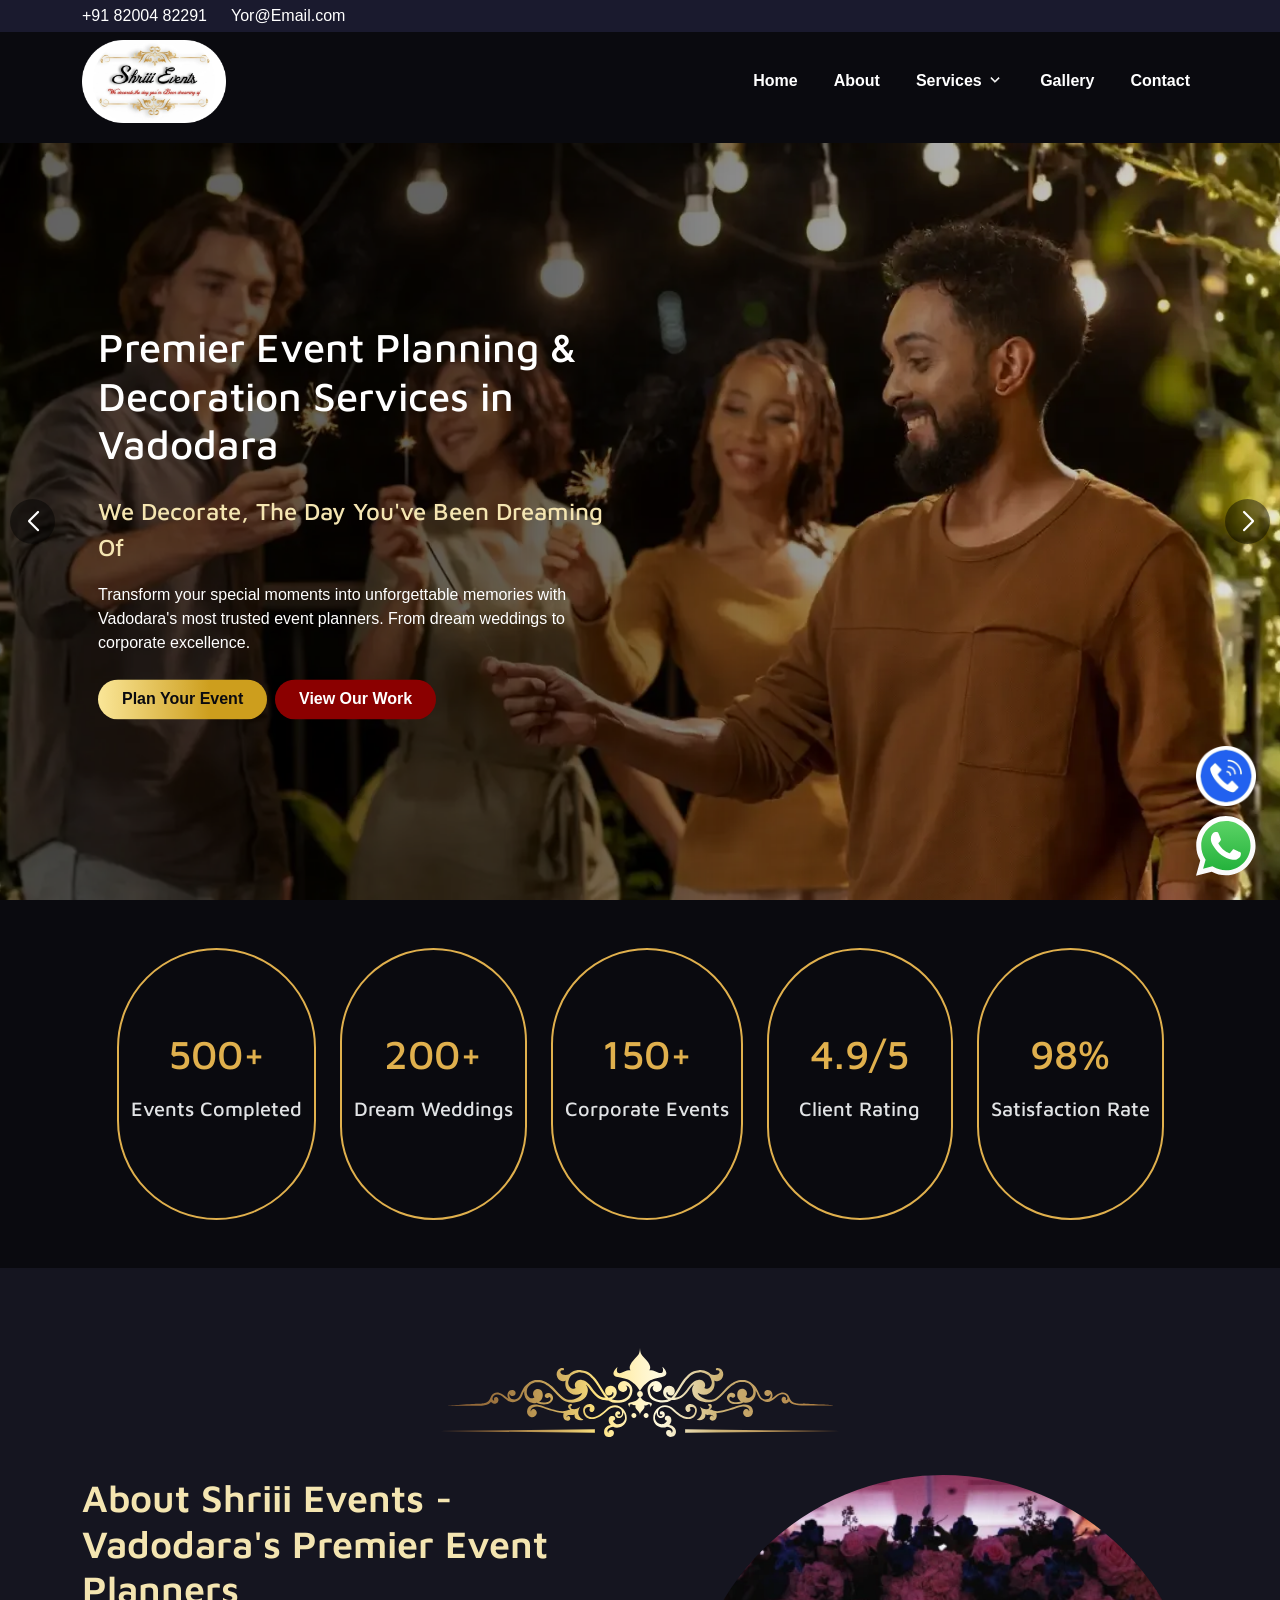
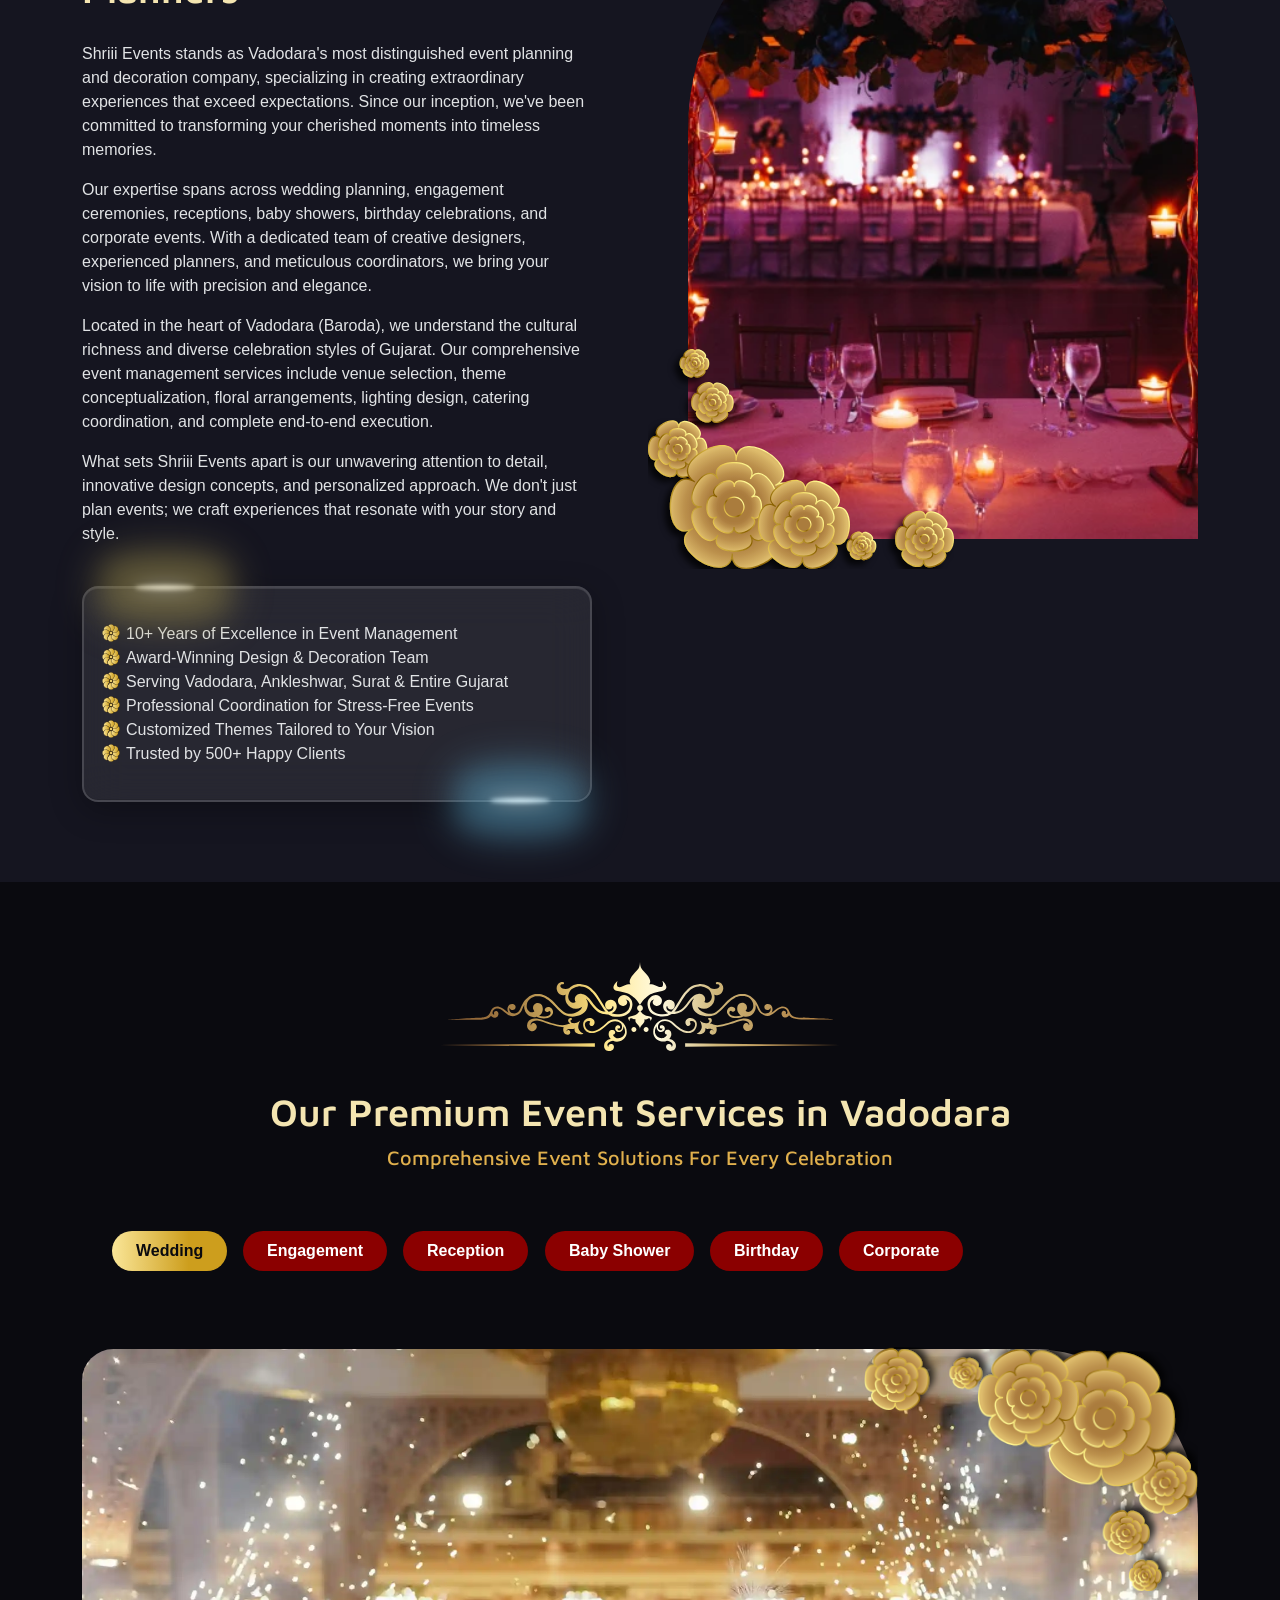
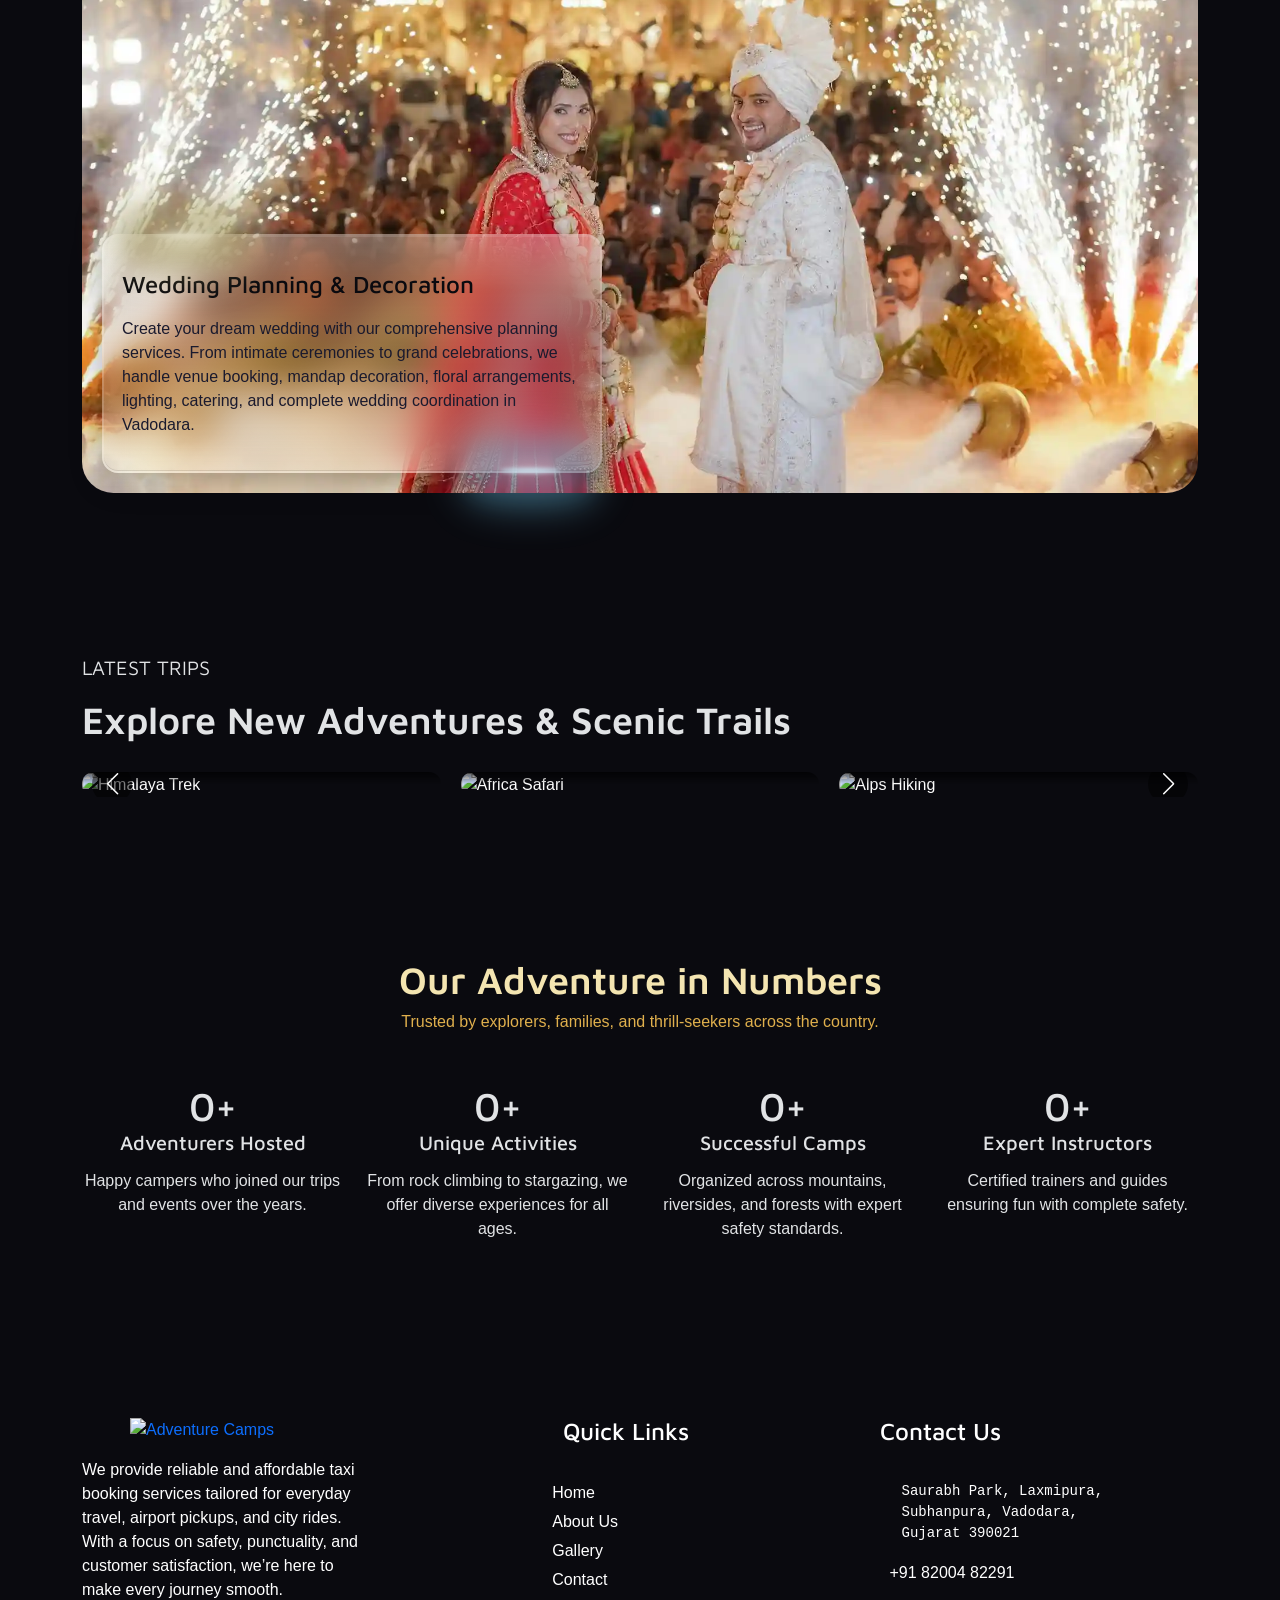
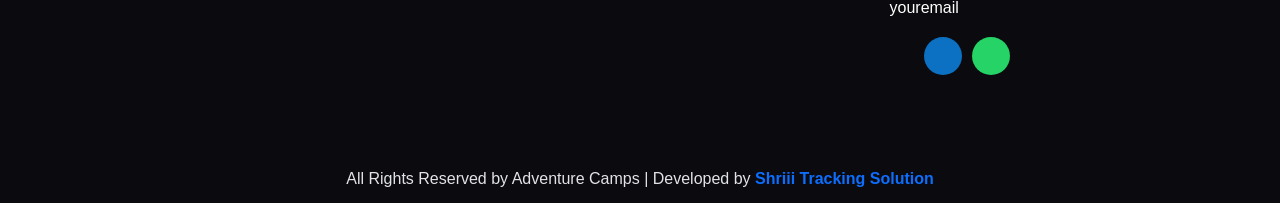
==== index.html @ 14795d29 "image uploaded" ====
<!DOCTYPE html>
<html lang="en">
  <head>
    <meta charset="UTF-8" />
    <meta name="viewport" content="width=device-width, initial-scale=1.0" />
    <title>Adventure Camps</title>
    <!-- Favicon -->
    <link rel="icon" type="image/x-icon" href="image/FeviconIcon.webp" />
    <!-- Meta Robots (SEO Indexing): -->
    <meta name="robots" content="index, follow">
    <meta name="description" content="Description">
    <meta name="keywords" content="Keywords">
    <meta name="author" content="Author Name">

    <!-- Open Graph (Social Media Sharing) -->
    <meta property="og:title" content="title">
    <meta property="og:description" content="Description">
    <meta property="og:image" content="With URL og-image-(1200 x 630 px).jpg">
    <meta property="og:image:width" content="1200" />
    <meta property="og:image:height" content="630" />
    <meta property="og:url" content="Website URL">
    <meta property="og:type" content="website">

    <link fetchpriority="high" rel="preload" href="image/BrandLogo.webp" as="image" type="image/webp" />

    <!-- Preload -->
    <link rel="preload" as="style" href="https://cdn.jsdelivr.net/npm/bootstrap@5.2.3/dist/css/bootstrap.min.css" />
    <link rel="stylesheet" href="https://cdn.jsdelivr.net/npm/bootstrap@5.2.3/dist/css/bootstrap.min.css" />
    <link rel="preload" as="style" href="css/style.css" />
    <link rel="preload" as="style" href="css/responsive.css" />
    <!-- Swiper CSS -->
    <link rel="stylesheet" href="https://cdn.jsdelivr.net/npm/swiper@11/swiper-bundle.min.css"/>

    <!-- Animate.css -->
    <!-- <link rel="stylesheet" href="https://cdnjs.cloudflare.com/ajax/libs/animate.css/4.1.1/animate.min.css"/> -->
    <link rel="stylesheet" href="css/style.css" />
    <link rel="stylesheet" href="css/responsive.css" />
    <script src="https://code.iconify.design/3/3.1.0/iconify.min.js"></script>
    <link rel="preconnect" href="https://kit.fontawesome.com" />
    <link rel="dns-prefetch" href="https://kit.fontawesome.com" />
    <script src="https://kit.fontawesome.com/52ca9e0df4.js" crossorigin="anonymous"></script>
  </head>

  <body>
    
    <!-- header start -->
    <header>
      <div class="wrapheder">
        <div id="header">
          <div class="miniHeader d-none d-sm-block">
            <div class="container">
              <div class="row">
                <div class="col-auto topheadLinks">
                  <a target="_blank" href="tel:+918200482291">
                    <span class="iconify" data-icon="solar:phone-bold" data-inline="false"></span>+91 82004 82291 </a>
                  <a target="_blank" href="mailto:Yor@Email.com">
                    <span class="iconify" data-icon="ic:baseline-email" data-inline="false"></span> Yor@Email.com </a>
                </div>
                <div class="col-auto topheadSocial">
                  <a target="_blank" href="https://www.facebook.com/">
                    <span class="iconify" data-icon="ic:round-facebook" data-inline="false"></span>
                  </a>
                  <a target="_blank" href="https://www.instagram.com/">
                    <span class="iconify" data-icon="mdi:instagram" data-inline="false"></span>
                  </a>
                  <a target="_blank" href="https://in.linkedin.com/">
                    <span class="iconify" data-icon="uil:linkedin" data-inline="false"></span>
                  </a>
                </div>
              </div>
            </div>
          </div>
          <div id="main-header">
            <nav class="mynavbar bg-light">
              <div class="container header">
                <a class="brandLogo" href="index.html">
                  <img src="image/ShriiiEventsLogo.webp" alt="Adventure Camps">
                </a>
                <button class="navToggle">
                  <i class="fa fa-bars" aria-hidden="true"></i>
                </button>
                <ul class="navMenu ms-auto mb-2 mb-lg-0">
                  <li class="nav-close">
                    <button class="btn-nav-close">
                      <span class="close-btn">+</span>
                    </button>
                  </li>
                  <li class="navLi">
                    <a class="navLink" href="index.html">Home</a>
                  </li>
                  <li class="navLi">
                    <a href="about.html" class="navLink">About</a>
                  </li>
                  <li class="navLi">
                    <a href="#" class="navLink">Services <span class="toggleSub">
                       <svg xmlns="http://www.w3.org/2000/svg" width="18" height="18" viewBox="0 0 16 16"><path fill="currentColor" fill-rule="evenodd" d="m8 10.207l3.854-3.853l-.707-.708L8 8.793L4.854 5.646l-.708.708z" clip-rule="evenodd" stroke-width="0.5" stroke="currentColor"></path></svg>
                      </span>
                    </a>
                    <ul class="dropdownList">
                      <li class="navLi">
                        <a href="#" class="navLink">Wedding &amp; Reception</a>
                      </li>
                      <li class="navLi">
                        <a href="#" class="navLink">Baby Shower</a>
                      </li>
                      <li class="navLi">
                        <a href="#" class="navLink">DJ &amp; Dance (Theme Party)</a>
                      </li>
                      <li class="navLi">
                        <a href="#" class="navLink">Corporate event</a>
                      </li>
                    </ul>
                  </li>
                  
                  <li class="navLi">
                    <a href="gallery.html" class="navLink">Gallery</a>
                  </li>
                  <li class="navLi">
                    <a href="contactUs.html" class="navLink">Contact</a>
                  </li>
                </ul>
              </div>
            </nav>
          </div>
        </div>
      </div>
    </header> 
    <!-- header start -->

  <!-- banner start -->
    <section class="swiper mySwiper"  id="headBelowContent">

          <div class="swiper-wrapper">
            <!-- Slide 1 -->
            <div class="swiper-slide slider1">
            <div class="container slide-content">
              <div class="row">
                <div class="col-xl-6 col-lg-7">
                <div class="banner2text px-3">
                  <h1 class="display-2">Premier Event Planning & Decoration Services in Vadodara</h1>
                  <p class="fourthH">We Decorate, the Day You've Been Dreaming Of</p>
                  <p>Transform your special moments into unforgettable memories with Vadodara's most trusted event planners. From dream weddings to corporate excellence.</p>
                  <div class="doubleBtnWrap">
                    <a class="btnGolden" href="#">Plan Your Event</a>
                    <a class="btnRed" href="#">View Our Work</a>
                  </div>
                </div>
                </div>
              </div>  
            </div>  
            </div>
            <!-- Slide 2 -->
            <div class="swiper-slide slider2">
            <div class="container slide-content">
              <div class="row">
                <div class="col-xl-6 col-lg-7">
                <div class="banner2text px-3">
                  <h2 class="display-2">Vadodara's Most Trusted Wedding Planner & Decorator</h2>
                  <p class="fourthH">Creating Magical Moments, One Celebration at a Time</p>
                  <p>From intimate ceremonies to grand celebrations, we bring your dream wedding to life with exquisite décor, seamless planning, and personalized service that exceeds expectations.</p>
                  <div class="doubleBtnWrap">
                    <a class="btnGolden" href="#">Book Wedding Consultation</a>
                    <a class="btnRed" href="#">Explore Wedding Packages</a>
                  </div>
                </div>
                </div>
              </div>  
            </div>  
            </div>
            <!-- Slide 3 -->
            <div class="swiper-slide slider3">
            <div class="container slide-content">
              <div class="row">
                <div class="col-xl-6 col-lg-7">
                <div class="banner2text px-3">
                  <h2 class="display-2">Complete Event Solutions for Every Celebration in Vadodara</h2>
                  <p class="fourthH">Weddings | Corporate Events | Birthdays | Baby Showers | Engagements</p>
                  <p>Experience flawless event management with 500+ successful celebrations. Our expert team delivers innovative designs, meticulous coordination, and memories that last forever.</p>
                  <div class="doubleBtnWrap">
                    <a class="btnGolden" href="#">Get Free Quote</a>
                    <a class="btnRed" href="#">Call: +91 82004 82291</a>
                  </div>
                </div>
                </div>
              </div>  
            </div>  
            </div>
          </div>
          <!-- Navigation buttons -->
          <div class="hero-button-next swiper-button-next"></div>
          <div class="hero-button-prev swiper-button-prev"></div>

    </section>
  <!-- banner start End-->

<section class="statistics py-5">
  <div class="container">
    <div class="row text-center">
      <div class="col-auto">
        <div class="statisticsCard card1">
          <h2 class="display-2 mb-3">500+</h2>
          <p class="fifthH">Events Completed</p>
        </div>
      </div>
      <div class="col-auto">
        <div class="statisticsCard">
          <h2 class="display-2 mb-3">200+</h2>
          <p class="fifthH">Dream Weddings</p>
        </div>
      </div>
      <div class="col-auto">
        <div class="statisticsCard">
          <h2 class="display-2 mb-3">150+</h2>
          <p class="fifthH">Corporate Events </p>
        </div>
      </div>
      <div class="col-auto">
        <div class="statisticsCard">
          <h2 class="display-2 mb-3">4.9/5</h2>
          <p class="fifthH">Client Rating</p>
        </div>
      </div>
      <div class="col-auto">
        <div class="statisticsCard">
          <h2 class="display-2 mb-3">98%</h2>
          <p class="fifthH">Satisfaction Rate</p>
        </div>
      </div>
    </div>
  </div>
</section>


<section class="aboutHome defaultPadding">
  <div class="container">
    <div class="sectionSeperator"><img src="image/sectionSeperator.svg" alt=""></div>

<div class="row">
  <div class="col-xl-6 col-lg-7 pe-lg-5">
   <h2 class="secH">About Shriii Events - Vadodara's Premier Event Planners</h2>
   <p>Shriii Events stands as Vadodara's most distinguished event planning and decoration company, specializing in creating extraordinary experiences that exceed expectations. Since our inception, we've been committed to transforming your cherished moments into timeless memories.</p>
   <p>Our expertise spans across wedding planning, engagement ceremonies, receptions, baby showers, birthday celebrations, and corporate events. With a dedicated team of creative designers, experienced planners, and meticulous coordinators, we bring your vision to life with precision and elegance.</p>
   <p>Located in the heart of Vadodara (Baroda), we understand the cultural richness and diverse celebration styles of Gujarat. Our comprehensive event management services include venue selection, theme conceptualization, floral arrangements, lighting design, catering coordination, and complete end-to-end execution.</p>
   <p>What sets Shriii Events apart is our unwavering attention to detail, innovative design concepts, and personalized approach. We don't just plan events; we craft experiences that resonate with your story and style.</p>


   <div class="glass-card">
         <ul class="ulStyle">
          <li>10+ Years of Excellence in Event Management</li>
          <li>Award-Winning Design & Decoration Team</li>
          <li>Serving Vadodara, Ankleshwar, Surat & Entire Gujarat</li>
          <li>Professional Coordination for Stress-Free Events</li>
          <li>Customized Themes Tailored to Your Vision</li>
          <li>Trusted by 500+ Happy Clients</li>
         </ul>
        <div class="light-effect"></div>
        <div class="Golden_light-effect"></div>
    </div>
  </div>
  <div class="col-xl-6 col-lg-5 ps-lg-5 ps-sm-4 ps-5 imgStyleWrap">
    <div class="imgStyle">
      <img class="mainImg" src="image/aboutHome.webp" alt="Vadodara's Premier Event Planners Decorations">
      <div class="cornerDecor"><img src="image/floralCorner.svg" alt="flower Decoration"></div>
    </div>
  </div>
</div>

  </div>
</section>

<!-- Categories Section start -->
<section class="categoriesSection defaultPadding">
  <div class="container">
    <div class="sectionSeperator"><img src="image/sectionSeperator.svg" alt=""></div>
    <h2 class="secH mb-2 text-center">Our Premium Event Services in Vadodara</h2>
    <p class="maxPara fifthH">Comprehensive Event Solutions for Every Celebration</p>

<div class="tabWraper">
<div class="tabBoxOverflow">
    <ul class="nav nav-pills mb-3" id="pills-tab" role="tablist">
      <li class="nav-item" role="presentation">
        <button class="nav-link btnRed active" id="pills-Wedding-tab" data-bs-toggle="pill" data-bs-target="#pills-Wedding" type="button" role="tab" aria-controls="pills-Wedding" aria-selected="true">Wedding </button>
      </li>
      <li class="nav-item" role="presentation">
        <button class="nav-link btnRed" id="pills-Engagement-tab" data-bs-toggle="pill" data-bs-target="#pills-Engagement" type="button" role="tab" aria-controls="pills-Engagement" aria-selected="false">Engagement </button>
      </li>
      <li class="nav-item" role="presentation">
        <button class="nav-link btnRed" id="pills-Engagement-tab" data-bs-toggle="pill" data-bs-target="#pills-Engagement" type="button" role="tab" aria-controls="pills-Engagement" aria-selected="false">Reception </button>
      </li>
      <li class="nav-item" role="presentation">
        <button class="nav-link btnRed" id="pills-Engagement-tab" data-bs-toggle="pill" data-bs-target="#pills-Engagement" type="button" role="tab" aria-controls="pills-Engagement" aria-selected="false">Baby Shower </button>
      </li>
      <li class="nav-item" role="presentation">
        <button class="nav-link btnRed" id="pills-Engagement-tab" data-bs-toggle="pill" data-bs-target="#pills-Engagement" type="button" role="tab" aria-controls="pills-Engagement" aria-selected="false">Birthday</button>
      </li>
      <li class="nav-item" role="presentation">
        <button class="nav-link btnRed" id="pills-Engagement-tab" data-bs-toggle="pill" data-bs-target="#pills-Engagement" type="button" role="tab" aria-controls="pills-Engagement" aria-selected="false">Corporate</button>
      </li>
    
   </ul>
   </div>
   </div>

    
      <div class="tab-content mt-5" id="pills-tabContent">
        <div class="tab-pane fade show active" id="pills-Wedding" role="tabpanel" aria-labelledby="pills-Wedding-tab" tabindex="0">
          <div class="imgWrapServices">
            <img loading="lazy" src="image/weddingHomeCat.webp" alt="Wedding And Love Celebrations">
            <div class="cornerDecor"><img src="image/floralCorner.svg" alt="flower Decoration"></div>
          </div>
          <div class="glass-card">
            <h3 class="fourthH">Wedding Planning & Decoration</h3>
          <p class="mb-0">Create your dream wedding with our comprehensive planning services. From intimate ceremonies to grand celebrations, we handle venue booking, mandap decoration, floral arrangements, lighting, catering, and complete wedding coordination in Vadodara.</p>
        <div class="light-effect"></div>
        <div class="Golden_light-effect"></div>
    </div>
        </div>
        <div class="tab-pane fade" id="pills-Engagement" role="tabpanel" aria-labelledby="pills-Engagement-tab" tabindex="0">
          <img loading="lazy" src="image/SocialEventsTabPan.webp" alt="Social And Festivities">
          <div class="tabPanWrapper">
          <h3 class="fourthH">Social & Festivities</h3>
          <p>Bring people together with joy-filled events. From colorful festival gatherings to themed social nights, we create vibrant celebrations that capture culture, tradition, and fun.</p>
          <ul class="UlStyle">
            <li> Festival Celebrations</li>
            <li> Community Gatherings</li>
            <li> Themed Social Nights</li>
          </ul>
          </div>
        </div>

      </div>
  </div>
</section>
<!-- Categories Section end -->



<!-- Trips Section -->
<section class="adventure-trips defaultPadding">
  <div class="container">
    <span class="subHeading fifthH">Latest Trips</span>
    <h2 class="secH">Explore New Adventures & Scenic Trails</h2>

    <div class="swiper adventureSwiper">
      <div class="swiper-wrapper">
        
        <!-- Card 1 -->
        <div class="swiper-slide">
          <div class="adventure-card">
            <img src="https://picsum.photos/id/1018/600/400" alt="Himalaya Trek">
            <div class="card-overlay">
              <div class="tripTopWrap">
                <div class="tripNameLoca">
                  <span class="location">Himalaya, Nepal</span>
                  <h4>Annapurna Base Camp</h4>
                </div>
                <a href="" class="arrow-btn"><span class="iconify" data-icon="grommet-icons:link-next" data-inline="false"></span></a>
              </div>
              <div class="trip-info">
                <span>7 Days</span>
                <span>12 People</span>
                <span>Moderate</span>
              </div>
              
            </div>
          </div>
        </div>

        <!-- Card 2 -->
        <div class="swiper-slide">
          <div class="adventure-card">
            <img src="https://picsum.photos/id/11/600/400" alt="Africa Safari">
            <div class="card-overlay">
              <div class="tripTopWrap">
                <div class="tripNameLoca">
                  <span class="location">Kenya, East Africa</span>
                  <h4>Safari Expedition</h4>
                </div>
                <a href="" class="arrow-btn"><span class="iconify" data-icon="grommet-icons:link-next" data-inline="false"></span></a>
              </div>
              <div class="trip-info">
                <span>5 Days</span>
                <span>8 People</span>
                <span>Easy</span>
              </div>
            </div>
          </div>
        </div>

        <!-- Card 3 -->
        <div class="swiper-slide">
          <div class="adventure-card">
            <img src="https://picsum.photos/id/29/600/400" alt="Alps Hiking">
            <div class="card-overlay">
              <div class="tripTopWrap">
                <div class="tripNameLoca">
                  <span class="location">Alps, Switzerland</span>
                  <h4>Glacier Hike</h4>
                </div>
                <a href="" class="arrow-btn"><span class="iconify" data-icon="grommet-icons:link-next" data-inline="false"></span></a>
              </div>
              <div class="trip-info">
                <span>6 Days</span>
                <span>10 People</span>
                <span>Challenging</span>
              </div>
            </div>
          </div>
        </div>

        <!-- Card 4 -->
        <div class="swiper-slide">
          <div class="adventure-card">
            <img src="https://picsum.photos/id/1039/600/400" alt="Alps Hiking">
            <div class="card-overlay">
              <div class="tripTopWrap">
                <div class="tripNameLoca">
                  <span class="location">Alps, Switzerland</span>
                  <h4>Glacier Hike</h4>
                </div>
                <a href="" class="arrow-btn"><span class="iconify" data-icon="grommet-icons:link-next" data-inline="false"></span></a>
              </div>
              <div class="trip-info">
                <span>6 Days</span>
                <span>10 People</span>
                <span>Challenging</span>
              </div>
            </div>
          </div>
        </div>

      </div>
      <!-- Swiper Navigation -->
       <div class="adventure-button-next swiper-button-next"></div>
       <div class="adventure-button-prev swiper-button-prev"></div>
    </div>
  </div>
</section>


  <section id="stats-section" class="defaultPadding">
      <div class="container">
        <h2 class="secH text-center mb-2">Our Adventure in Numbers</h2>
        <p class="maxPara mb-5"> Trusted by explorers, families, and thrill-seekers across the country.</p>
        <div class="row text-center">
          <div class="col-lg-3 col-sm-6">
            <div>
              <span class="stat-number display-2" data-target="500">0</span
              ><span class="display-2">+</span>
              <h3 class="stat-text fifthH">Adventurers Hosted</h3>
              <p>Happy campers who joined our trips and events over the years.</p>
            </div>
          </div>
          <div class="col-lg-3 col-sm-6">
            <div>
              <span class="stat-number display-2" data-target="12">0</span
              ><span class="display-2">+</span>
              <h3 class="stat-text fifthH">Unique Activities</h3>
              <p>From rock climbing to stargazing, we offer diverse experiences for all ages.</p>
            </div>
          </div>
          <div class="col-lg-3 col-sm-6">
            <div>
              <span class="stat-number display-2" data-target="150">0</span
              ><span class="display-2">+</span>
              <h3 class="stat-text fifthH">Successful Camps</h3>
              <p>Organized across mountains, riversides, and forests with expert safety standards.</p>
            </div>
          </div>
          <div class="col-lg-3 col-sm-6">
            <div>
              <span class="stat-number display-2" data-target="20">0</span
              ><span class="display-2">+</span>
              <h3 class="stat-text fifthH">Expert Instructors</h3>
              <p>Certified trainers and guides ensuring fun with complete safety.</p>
            </div>
          </div>

        </div>
      </div>
    </section>



<div id="fabContainer">
  <!-- whatsapp FAB icon -->
    <div class="fab-container">
      <a class="set-url-target" rel="noopener" data-mobile-target="" data-desktop-target="_blank" target="_blank" href="https://api.whatsapp.com/send?phone=918200482291">
        <svg xmlns="http://www.w3.org/2000/svg" width="59.54px" height="60px" viewBox="0 0 256 258">
          <defs>
            <linearGradient id="logosWhatsappIcon0" x1="50%" x2="50%" y1="100%" y2="0%">
              <stop offset="0%" stop-color="#1faf38"></stop>
              <stop offset="100%" stop-color="#60d669"></stop>
            </linearGradient>
            <linearGradient id="logosWhatsappIcon1" x1="50%" x2="50%" y1="100%" y2="0%">
              <stop offset="0%" stop-color="#f9f9f9"></stop>
              <stop offset="100%" stop-color="#fff"></stop>
            </linearGradient>
          </defs>
          <path fill="url(#logosWhatsappIcon0)" d="M5.463 127.456c-.006 21.677 5.658 42.843 16.428 61.499L4.433 252.697l65.232-17.104a123 123 0 0 0 58.8 14.97h.054c67.815 0 123.018-55.183 123.047-123.01c.013-32.867-12.775-63.773-36.009-87.025c-23.23-23.25-54.125-36.061-87.043-36.076c-67.823 0-123.022 55.18-123.05 123.004"></path>
          <path fill="url(#logosWhatsappIcon1)" d="M1.07 127.416c-.007 22.457 5.86 44.38 17.014 63.704L0 257.147l67.571-17.717c18.618 10.151 39.58 15.503 60.91 15.511h.055c70.248 0 127.434-57.168 127.464-127.423c.012-34.048-13.236-66.065-37.3-90.15C194.633 13.286 162.633.014 128.536 0C58.276 0 1.099 57.16 1.071 127.416m40.24 60.376l-2.523-4.005c-10.606-16.864-16.204-36.352-16.196-56.363C22.614 69.029 70.138 21.52 128.576 21.52c28.3.012 54.896 11.044 74.9 31.06c20.003 20.018 31.01 46.628 31.003 74.93c-.026 58.395-47.551 105.91-105.943 105.91h-.042c-19.013-.01-37.66-5.116-53.922-14.765l-3.87-2.295l-40.098 10.513z"></path>
          <path fill="#fff" d="M96.678 74.148c-2.386-5.303-4.897-5.41-7.166-5.503c-1.858-.08-3.982-.074-6.104-.074c-2.124 0-5.575.799-8.492 3.984c-2.92 3.188-11.148 10.892-11.148 26.561s11.413 30.813 13.004 32.94c1.593 2.123 22.033 35.307 54.405 48.073c26.904 10.609 32.379 8.499 38.218 7.967c5.84-.53 18.844-7.702 21.497-15.139c2.655-7.436 2.655-13.81 1.859-15.142c-.796-1.327-2.92-2.124-6.105-3.716s-18.844-9.298-21.763-10.361c-2.92-1.062-5.043-1.592-7.167 1.597c-2.124 3.184-8.223 10.356-10.082 12.48c-1.857 2.129-3.716 2.394-6.9.801c-3.187-1.598-13.444-4.957-25.613-15.806c-9.468-8.442-15.86-18.867-17.718-22.056c-1.858-3.184-.199-4.91 1.398-6.497c1.431-1.427 3.186-3.719 4.78-5.578c1.588-1.86 2.118-3.187 3.18-5.311c1.063-2.126.531-3.986-.264-5.579c-.798-1.593-6.987-17.343-9.819-23.64"></path>
        </svg>
      </a>
    </div>
    <!-- Call FAB icon -->
    <div class="Call-fab-container">
      <a rel="noopener" target="_blank" href="tel:+918200482291">
        <img style="height: 60px; width: 60px" src="image/phone-call.png" alt="phone icon" />
      </a>
    </div>
</div>


    <!-- footer section start  -->
    <footer id="footer" class="footer">
      <div class="container">
        <div class="footWrap defaultPadding">
          <div class="row">
            <!-- Company Info -->
            <div class="col-lg-auto col-sm-6 mb-4 mb-md-0 FooterAbout">
              <a class="footer-brand" href="index.html">
                <img loading="lazy" src="image/BrandLogo.webp" alt="Adventure Camps">
              </a>
              <p> We provide reliable and affordable taxi booking services tailored for everyday travel, airport pickups, and city rides. With a focus on safety, punctuality, and customer satisfaction, we’re here to make every journey smooth. </p>
            </div>
            <div class="col-sm-6 col-lg-auto mb-4 mb-md-0 exploreLinks">
              <h5 class="fourthH">Quick Links</h5>
              <ul>
                <li>
                  <a class="footerLinks" href="index.html">
                    <i class="fa-solid fa-circle-chevron-right"></i>Home </a>
                </li>
                <li>
                  <a class="footerLinks" href="about.html">
                    <i class="fa-solid fa-circle-chevron-right"></i>About Us </a>
                </li>
                
                
                <li>
                  <a class="footerLinks" href="gallery.html">
                    <i class="fa-solid fa-circle-chevron-right"></i>Gallery </a>
                </li>
                <li>
                  <a class="footerLinks" href="contactUs.html">
                    <i class="fa-solid fa-circle-chevron-right"></i>Contact </a>
                </li>
              </ul>
            </div>
            <div class="col-md-6 col-lg-auto mb-4 mb-md-0">
              <h5 class="fourthH ">Contact Us</h5>
              <ul class="contact-info">
                <li>
                  <a class="locationLink footerLinks" target="_blank" href="https://maps.app.goo.gl/QhZnjEN7kcJDZU5X8">
                    <i class="fa-solid fa-location-dot" aria-hidden="true"></i>
                    <pre class="mb-0">
Saurabh Park, Laxmipura,
Subhanpura, Vadodara, 
Gujarat 390021</pre>

                  </a>
                </li>
                <li>
                  <a href="tel:+918200482291" class="footerLinks">
                    <i class="fa-solid fa-phone"></i>+91 82004 82291 </a>
                </li>
                <li>
                  <a class="emailAnchor footerLinks" href="mailto:youremail">
                    <i class="fa-solid fa-envelope" aria-hidden="true"></i>youremail </a>
                </li>
              </ul>
              <div class="social-icons mt-3">
                <a target="_blank" class="facebook" href="https://www.linkedin.com/">
                  <i class="fa-brands fa-linkedin-in" aria-hidden="true"></i>
                </a>
                <a class="whatsapp set-url-target" rel="noopener" data-mobile-target="" data-desktop-target="_blank" target="_blank" href="https://api.whatsapp.com/send?phone=918200482291">
                  <i class="fa-brands fa-whatsapp" aria-hidden="true"></i>
                </a>
              </div>
            </div>
            <!-- Contact Info -->
          </div>
        </div>
      </div>
      <div class="f-bottom effect">
        <div class="container">
          <div class="row ">
            <div class="col-12">
              <div class="inner">
                <div class="copyright text-center">
                  <span class="year"></span> All Rights Reserved by Adventure Camps | Developed by <a href="https://shriiitrackingsolution.in/" target="_blank">
                    <b>Shriii&nbsp;Tracking&nbsp;Solution</b>
                  </a>
                </div>
              </div>
            </div>
          </div>
        </div>
      </div>
    </footer>
    <!-- footer section end  -->

    <script src="https://cdnjs.cloudflare.com/ajax/libs/jquery/3.7.1/jquery.min.js"></script>
    <script src="https://cdn.jsdelivr.net/npm/bootstrap@5.2.3/dist/js/bootstrap.bundle.min.js"></script>
    
    <!-- Swiper JS -->
    <script src="https://cdn.jsdelivr.net/npm/swiper@11/swiper-bundle.min.js"></script>




<!-- autoplay: {
          delay: 4000, // wait 3s before auto slide
          disableOnInteraction: false, // keeps autoplay after user swipes
        }, -->

    <script>
      const bannerSwiper = new Swiper(".mySwiper", {
        
        speed: 1000, // 1s transition between slides
        loop: true,
        navigation: {
          nextEl: ".hero-button-next",
          prevEl: ".hero-button-prev",
        },
        effect: "fade",
      });  

// Adventure trips slider
const adventureSwiper = new Swiper(".adventureSwiper", {
  slidesPerView: 3,
  spaceBetween: 20,
  loop: true,
  autoplay: {
          delay: 3000,
          disableOnInteraction: false,
        },
  navigation: {
    nextEl: ".adventure-button-next",
    prevEl: ".adventure-button-prev",
  },
  breakpoints: {
    0: {
      slidesPerView: 1, // mobile
    },
    768: {
      slidesPerView: 2, // tablet
    },
    1200: {
      slidesPerView: 3, // desktop
    },
  },
});

    </script>

    <script>
      // Function to animate numbers
      function animateStats() {
        document.querySelectorAll(".stat-number").forEach(function (stat) {
          const target = +stat.getAttribute("data-target");
          const updateCount = () => {
            const current = +stat.innerText.replace(/,/g, "");
            const increment = Math.ceil(target / 100);

            if (current < target) {
              stat.innerText = (current + increment).toLocaleString();
              setTimeout(updateCount, 20);
            } else {
              stat.innerText = target.toLocaleString();
            }
          };
          updateCount();
        });
      }

      // Function to detect when the stats section is in the viewport
      function isInViewport(element) {
        const rect = element.getBoundingClientRect();
        return (
          rect.top >= 0 &&
          rect.left >= 0 &&
          rect.bottom <=
            (window.innerHeight || document.documentElement.clientHeight) &&
          rect.right <=
            (window.innerWidth || document.documentElement.clientWidth)
        );
      }

      // Trigger animation only when section is in viewport
      let statsAnimated = false;
      window.addEventListener("scroll", () => {
        const statsSection = document.getElementById("stats-section");
        if (!statsAnimated && isInViewport(statsSection)) {
          animateStats();
          statsAnimated = true; // Prevent multiple triggers
        }
      });
    </script>


    <!-- <script defer src="js/script.js"></script> -->
  </body>
</html>
---- css/style.css ----
/* Font Families */
@import url('https://fonts.googleapis.com/css2?family=Maven+Pro:wght@400..900&display=swap');

:root {
  --redPrimary: #8B0000;  
  --primaryText: #F4E5B1;
  --heighlightText: #E0B04D;    
  --body: #0A0A0F;
  --section: #151520;
  --lightGrey: #E1E3E5;
  --greyText: #C7C7CC;
  --cardBack: #1A1A2E;     
}



* {
  box-sizing: border-box;
}
body {
  font-family: 'Lato', sans-serif;
  color: var(--lightGrey); /* Charcoal text */
  background-color: var(--body);
  margin: 0;
}
a {
  text-decoration: none;
}
img {
  width: 100%;
}

.display-2 {
  font-family: "Maven Pro", sans-serif;
  font-optical-sizing: auto;
  font-weight: 500;
  font-style: normal;
  font-size: clamp(1.8rem, 1.4rem + 1.4vw, 3rem);   /* ~28px–48px */
  margin-bottom: clamp(16px, 1rem + 1vw, 24px);
}
.display-2 span{
  color: var(--primaryText);
}

.secH {
  font-family: "Maven Pro", sans-serif;
  font-optical-sizing: auto;
  font-weight: 600;
  font-style: normal;
  font-size: clamp(24px, 1.25rem + 1.4vw, 38px); /* ~24px–44px */
  color: var(--primaryText);
  margin-bottom: clamp(18px, 1.2rem + 1vw, 30px);
}
.thirdH {
  font-family: "Maven Pro", sans-serif;
  font-optical-sizing: auto;
  font-weight: 500;
  font-style: normal;
  font-size: clamp(22px, 1rem + 1.2vw, 34px); /* ~22px–34px */
  margin-bottom: clamp(16px, 0.8rem + 1vw, 20px);
}

.fourthH {
  font-family: "Maven Pro", sans-serif;
  font-optical-sizing: auto;
  font-weight: 500;
  font-style: normal;
  font-size: clamp(20px, 0.8rem + 1.2vw, 24px); 
  margin-bottom: clamp(14px, 0.8rem + 0.8vw, 18px);
}
.fifthH {
  font-family: "Maven Pro", sans-serif;
  font-optical-sizing: auto;
  font-weight: 500;
  font-style: normal;
  font-size: clamp(18px, 0.8rem + 1vw, 20px); 
  margin: 0 0 14px;
}
.dropdown-item,
.fifthH,
.fourthH {
  text-transform: capitalize;
}
.subHeading{
  font-weight: 400;
  display: inline-block;
  text-transform: uppercase;
}

.miniHeader{
  background-color: var(--cardBack);
  padding: 4px 0;
}
.miniHeader .container>.row{
  align-items: center;
  justify-content: space-between;
}
.topheadLinks{
  display: flex;
  gap: 24px;
}
.topheadLinks a{
  display: inline-block;
  color: #ffffff;
  transition: color 0.3s ease-in-out;
}
.topheadLinks a svg{
  margin-right: 4px;
  font-size: 24px;
}
.topheadSocial a{
  display: inline-block;
  color: #ffffff;
  font-size: 24px;
  margin-left: 8px;
  transition: color 0.3s ease-in-out;
}
.topheadLinks a:hover,.topheadSocial a:hover{
  color: var(--primaryText);
}


.wrapheder{
  min-height: 142.97px;
}

header{
  position: relative;
  z-index: 1055;
}

/* Navbar Styling */
.mynavbar {
  padding: 8px 0;
  background-color: #ffffff !important;
}
.container-fluid{
  max-width: 1920px;
}
.container.header {
  display: flex;
  justify-content: space-between;
  align-items: center;
}


.navMenu {
  list-style: none;
  display: flex;
  gap: 20px;
  padding: 0;
}

.navMenu .navLi {
  position: relative;
  list-style: none;
}

.navLink {
  text-decoration: none;
  color: #ffffff;
  font-weight: bold;
  padding:8px;
  display: block;
  transition: color 0.3s ease-in-out;
}
.bg-light {
  background-color: var(--body) !important;
}

.navLink:hover{
  color: var(--primaryText);
}
.navLink.active {
  color: var(--primaryText);
}
.navLink svg{
  transform: translateY(-2px);
}

.brandLogo{
  display: inline-block;
  padding-right: 10px;
  width: 154px;
}


.dropdownList .navLink{
  color: var(--lightGrey);
  padding: 14px 20px;
  display: block;
  border-bottom: 1px solid var(--greyText);
  background-color: transparent;
  font-weight: 600;
  transition: background-color 0.3s ease-in-out, color 0.3s ease-in-out;
}
.dropdownList .navLink:hover{
  background-color: var(--section);
  color: var(--primaryText);
}

/* Dropdown Styling */
.dropdownList {
  position: absolute;
  top: 100%;
  left: 0;
  background: var(--cardBack);
  list-style: none;
  min-width: 200px;
  opacity: 0;
  visibility: hidden;
  transition: opacity 0.3s ease-in-out, visibility 0.3s ease-in-out;
  padding: 0;
  border-bottom: 4px solid var(--heighlightText);
  box-shadow: 0 4px 18.3px 0 rgba(0, 0, 0, 0.13);
}


.navLi:hover .dropdownList {
  opacity: 1;
  visibility: visible;
}

.dropdownList .navLi {
  white-space: nowrap;
}


/* Mobile View */
@media (max-width: 991px) {
  .navMenu {
    position: fixed;
    top: 0;
    right: -100%;
    width: 250px;
    height: 100vh;
    background: var(--accentColour);
    box-shadow: -2px 0 5px rgba(0, 0, 0, 0.2);
    flex-direction: column;
    padding-top: 60px;
    transition: right 0.4s ease-in-out;
  }

  .navMenu.active {
    right: 0;
  }
  .dropdownList .navLi {
    text-wrap: auto;
  }
  .dropdownList {
    transition: none;
  }
  
/* Hide dropdown by default */
.dropdownList {
  display: none;
  opacity: 0;
  transform: translateY(-10px);
  transition: opacity 0.3s ease, transform 0.3s ease;
}

/* Show dropdown when open */
.dropdownList.open {
  display: block;
  opacity: 1;
  visibility: visible;
  position: static;
  transform: translateY(0);
}

/* Ensure SVG has pointer-events to prevent it from triggering parent link */
.navLi > a > svg {
  cursor: pointer;
  pointer-events: auto;
}

  .navToggle {
    background: none;
    border: none;
    color: var(--primary-color);
    font-size: 24px;
    cursor: pointer;
    display: block;
  }

  .nav-close {
    position: absolute;
    top: 10px;
    right: 20px;
  }

  .btn-nav-close {
    background: none;
    border: none;
    font-size: 24px;
    cursor: pointer;
    color: #ffffff;
    transform: rotate(45deg);
  }
}

/* Hide toggle button and close button in desktop view */
@media (min-width: 992px) {
  .navToggle, .btn-nav-close {
    display: none;
  }
}

.sticky-header {
  position: fixed;
  top: -112.48px;
  width: 100%;
  box-shadow: 0 4px 6px rgba(0, 0, 0, 0.24);
  transition: top 0.5s;
  animation: 0.5s ease-in-out both slideDown;
}

@keyframes slideDown {
  0% {
    position: fixed;
    top: -112.48px;
  }
  100% {
    position: fixed;
    top: 0;
  }
}
.headerAnimate {
  animation: 0.5s ease-in-out both slideUp;
}
@keyframes slideUp {
  0% {
    top: 50.48px;
    position: relative;
  }
  100% {
    top: 0;
  }
}
.sticky-header.visible {
  top: 0;
}

/* banner css start */




#ca1.owl-carousel .item1 {
  background: linear-gradient(#0000008c, #0000008c) 0 0 / cover,
    url("../image/Banner1.webp") center/cover no-repeat;
}
#ca1.owl-carousel .item2 {
  background: linear-gradient(#0000008c, #0000008c) 0 0 / cover,
    url("../image/Banner2.webp") center/cover no-repeat;
}
#ca1.owl-carousel .item3 {
  background: linear-gradient(#0000008c, #0000008c) 0 0 / cover,
    url("../image/Banner3.webp") center/cover no-repeat;
}


 .mySwiper {
      width: 100%;
      height: calc(100vh - 142.97px);
    }

    .doubleBtnWrap{
      display: flex;
      flex-wrap: wrap;
      gap: 8px;
      margin-top: 24px;
    }

    .btnGolden {
      display: inline-block;
      background: linear-gradient(to right, #fae698, #CD9E1D,#CD9E1D,#fae698) no-repeat;
      background-position: left;
      background-size: 200%;
      color: var(--body);
      padding: 8px 24px;
      border-radius: 25px;
      text-decoration: none;
      font-weight: bold;
      transition:background-position 0.8s ease-in-out, scale 0.2s ease-in-out;
      will-change: scale;
    }

    .btnGolden:hover {
      background-position: right;
      color: var(--body);
    }

    .btnGolden:active{
      scale: 0.98;
    }
    .btnRed {
      display: inline-block;
      background-color: var(--redPrimary);
      background-repeat: no-repeat;
      background-size: cover;
      color: #ffffff;
      padding: 8px 24px;
      border-radius: 25px;
      text-decoration: none;
      font-weight: bold;
      transition:background-color 0.3s ease-in-out, scale 0.2s ease-in-out;
      will-change: scale;
    }

    .btnRed:hover {
      background-color: #700202;
      color: #ffffff;
    }

    .btnRed:active{
      scale: 0.98;
    }

    /* Custom navigation */
    .hero-button-next,
    .hero-button-prev {
      width: 45px;
      height: 45px;
      background: rgba(0, 0, 0, 0.452);
      border-radius: 50%;
      display: flex;
      align-items: center;
      justify-content: center;
      transition: 0.3s;
    }

    .hero-button-next:hover,
    .hero-button-prev:hover {
      background: rgba(0, 0, 0, 0.712);
    }

    .hero-button-next::after,
    .hero-button-prev::after {
      font-size: 20px;
      font-weight: bold;
      color: #fff;
    }
    

    .mySwiper .swiper-slide {
      position: relative;
      background-size: cover;
      background-position: center;
      height: 100%;
    }
    .slide-content {
      position: absolute;
      top: 50%;
      left: 0%;
      right: 0;
      transform: translateY(-50%);
      color: #fff;
    }

    .slide-content .fourthH{
      color: var(--primaryText);
    }

    .slider1{
      background: linear-gradient(to right, #0000009c 40%, #00000018) center/cover, url('../image/Banner1.webp') center / cover no-repeat;
    }
    .slider2{
      background: linear-gradient(to right, #0000009c 40%, #00000018) center/cover, url('../image/Banner2.webp') center / cover no-repeat;
    }
    .slider3{
      background: linear-gradient(to right, #0000009c 40%, #00000018) center/cover, url('../image/Banner3.webp') center / cover no-repeat;
    }

/* banner css end */





.Call-fab-container,
.fab-container {
  position: fixed;
  right: 24px;
  z-index: 1000;
  cursor: pointer;
}


.defaultPadding{
  padding: 80px 0;
}

.fab-container {
  bottom: 24px;
}
.Call-fab-container {
  bottom: 94px;
}

.footer .exploreLinks,
.footer .exploreLinks1 {
  text-align: center;
}
.footer ul{
  list-style: none;
  padding-left: 20px;
}


.footer .footer-brand {
  display: block;
  width: 194px;
  margin: auto;
  margin-bottom: 16px;
}
.footer p,
.footer ul,
.footer ul li:last-child {
  margin-bottom: 0;
}
.footer .fourthH {
  color: #ffffff;
  margin-bottom: 35px;
}
.footerLinks{
  color: #ffffff;
}
.footerLinks:hover {
  color: var(--primary-color);
}
.footWrap  > .row {
  justify-content: space-between;
}
.exploreLinks a i {
  margin-right: 8px;
  font-size: 15px;
}


.exploreLinks1 a i {
  margin-right: 8px;
  font-size: 15px;
}

.footer .exploreLinks ul li {
  text-align: left;
}

.footer ul {
  margin: auto;
}
.footer .exploreLinks ul {
  width: 203px;
  max-width: 203px !important;
  margin: auto;
}
.FooterAbout{
  max-width: 314px;
}
.footer .exploreLinks1 ul {
  width: 155px;
  max-width: 155px !important;
  padding: 0;
  text-align: left;
  margin: auto;
}
.footer ul {
  display: inline-block;
}
.footer ul li {
  margin-bottom: 5px;
}
.footer .exploreLinks1 a,
.footer ul li a {
  font-weight: 500;
  text-decoration: none;
  transition: color 0.3s ease-in-out;
}

.emailAnchor {
  display: inline-block;
  min-width: 241px;
}

.footer .contact-info i {
  font-size: 20px;
  margin-right: 10px;
}
.footer ul.contact-info{
  width: 318.5px;
  max-width: 318.5px;
  padding: 0;
}

.footWrap>.row{
  row-gap: 24px;
}
.locationLink {
  display: inline-block;
  position: relative;
  padding-left: 22px;
}
.locationLink i {
  position: absolute;
  left: 0;
  top: 2px;
}
.footer .social-icons {
  display: flex;
  align-items: center;
  padding-left: 44px;
  gap: 10px;
  margin-top: 20px;
}
.footer p {
  color: #ffffff;
}
.footer .social-icons a {
  color: #ffffff;
  display: flex;
  height: 38px;
  width: 38px;
  border-radius: 50%;
  justify-content: center;
  align-items: center;
  font-size: 17px;
}

.f-bottom .row {
  justify-content: center;
}
.footer .social-icons a:hover {
  box-shadow: inset 0 0 10px rgba(0, 0, 0, 0.3);
}
.footer .social-icons .facebook {
  background-color: #0c71c3;
}
.footer .social-icons .instagram {
  background-color: #ea2c59;
}
.footer .social-icons .whatsapp {
  background-color: #25d366;
}
.f-bottom {
  background: var(--primary-color);
  padding: 12px 0;
  color: var(--black);
}

.copyright b:hover {
  color: var(--fade);
}
.copyright b {
  color: var(--black);
  transition: 0.3s ease-in-out;
}


.exploreLinks1 .btn-check:checked+.btn,.exploreLinks1 .btn.active,.exploreLinks1 .btn.show,.exploreLinks1 .btn:first-child:active, :not(.btn-check)+.btn:active {
  color: var(--primary-color);
  background-color: transparent;
  border-color: transparent;
}


.f-bottom .row {
  align-items: center;
  row-gap: 8px;
}


.adventureSwiper .swiper-slide {
  flex: 0 0 auto;   /* keep Swiper behavior */
  width: 100%;      /* each slide uses fraction from JS */
  max-width: 100%;
}

.adventure-trips  .secH{
  color: var(--primary-color);
} 
    .adventure-card {
      width: 100%;
      border-radius: 12px;
      overflow: hidden;
      position: relative;
      color: #fff;
    }
    .adventure-card img {
      width: 100%;
      height: 350px;
      object-fit: cover;
    }
    .adventure-card .card-overlay {
      position: absolute;
      top: 0;
      left: 0;
      right: 0;
      bottom: 0;
      background: linear-gradient(to bottom, rgba(0, 0, 0, 0.651), rgba(0, 0, 0, 0)30%);
      padding: 20px;
      display: flex;
      flex-direction: column;
      justify-content: space-between;
    }
    .adventure-card .location {
      font-size: 14px;
      color: var(--lightBg);
      font-weight: 600;
    }
    .adventure-card h4 {
      font-size: 22px;
      font-weight: 700;
    }

    .tripTopWrap{
      display: flex;
      justify-content: space-between;
    }
    .adventure-card .arrow-btn {
      width: 40px;
      height: 40px;
      background-color: var(--secondary-color);
      border-radius: 50%;
      display: flex;
      align-items: center;
      justify-content: center;
      font-size: 18px;
      transition: background-color 0.3s ease-in-out;
    }
    .adventure-card .arrow-btn svg{
      rotate: -45deg;
      color: var(--black);
    }

    .adventure-card .arrow-btn:hover{
    background-color: var(--lightBg);
    }


  .adventure-card .trip-info {
      display: flex;
      justify-content: space-between;
      background: rgba(0,0,0,0.7);
      border-radius: 8px;
      padding: 8px 12px;
      font-size: 14px;
    }
    

.adventure-button-next,
.adventure-button-prev {
  top: 50%;
  height: 40px;
  width: 40px;
  transform: translateY(-50%);
  background-color: rgba(0,0,0,0.5);
  color: #fff;
  border-radius: 50%;
  margin-top: 0;
  transition: background-color 0.3s ease-in-out;
}

.adventure-button-next:after, .adventure-button-prev:after {
  font-size: 22px;
}

.adventure-button-next:hover, .adventure-button-prev:hover {
    background-color: rgba(0, 0, 0, 0.712);
}

.OurAdventures{
  background: url('../image/BackPattern.webp') center/cover no-repeat;
}


.statistics .container>.row{
  justify-content: center;
  row-gap: 24px;
}


.statisticsCard .display-2{
  color: var(--heighlightText);
}
.statisticsCard{
  padding: 80px 12px;
  border: 2px solid var(--heighlightText);
  border-radius: 100px;
  min-width: 186px;
}

.sectionSeperator{
  display: flex;
  justify-content: center;
  margin-bottom: 38px;
}

.sectionSeperator img{
  max-width: 400px;
}

.aboutHome{
  background-color: var(--section);
}


.aboutHome .container>.row{
  row-gap: 30px;
}


.ulStyle{
  padding: 0;
  margin: 0;
  list-style: none;
}

ul.ulStyle li{
  position: relative;
  padding-left: 24px;
}

ul.ulStyle li::before {
  position: absolute;
  left: 0;
  content: "";
  display: inline-block;
  width: 18px;
  height: 18px;
  margin-top: 2px;
  background: url("../image/flowerDot.svg") no-repeat center/contain;
  margin-right: 8px;
}


 /* Glassmorphism Card */
  .glass-card {
      position: relative;
      width: 100%;
      background: rgba(255, 255, 255, 0.08);
      backdrop-filter: blur(20px);
      -webkit-backdrop-filter: blur(20px);
      border-radius: 16px;
      border: 2px solid rgba(255, 255, 255, 0.15);
      padding: 34px 18px;
      box-shadow: 
          0 8px 32px rgba(0, 0, 0, 0.3),
          inset 0 1px 0 rgba(255, 255, 255, 0.1),
          inset 0 -1px 0 rgba(0, 0, 0, 0.1);
      z-index: 1;
      transition: transform 0.3s ease, box-shadow 0.3s ease;
      margin-top: 40px;
  }

  .glass-card:hover {
      transform: translateY(-5px);
      box-shadow: 
          0 12px 48px rgba(0, 0, 0, 0.4),
          inset 0 1px 0 rgba(255, 255, 255, 0.15),
          inset 0 -1px 0 rgba(0, 0, 0, 0.1);
  }

  /* Decorative light effect */
  .light-effect {
      position: absolute;
      bottom: -2.7px;
      right: 8%;
      width: 60px;
      height: 5px;
      border-radius: 50%;
      background: #ffffff;
      filter: blur(2px);
      pointer-events: none;
      z-index: 1;
      transition: right 0.5s ease-in-out;
  }

.light-effect::after{
  content: "";
  position: absolute;
  top: 50%;
  left: 50%;
  transform: translate(-50%,-50%);
  width: 110%;
  height: 150%;
  border-radius: 50%;
  background: radial-gradient(ellipse at center, #FFFFFF 0%, #f3fbfef1 33%,#a5e3f8cc 100%);
  box-shadow: 0 0 40px 30px #76d0f69d,0 0 20px 30px #3e78918c;
  filter: blur(8px);
  pointer-events: none;
  opacity: 0.6;
}
  .Golden_light-effect{
      position: absolute;
      top: -2.6px;
      left: 10%;
      width: 60px;
      height: 5px;
      border-radius: 50%;
      background: #ffffff;
      filter: blur(2px);
      pointer-events: none;
      z-index: 1;
      transition: left 0.5s ease-in-out;
  }

.Golden_light-effect::after{
  content: "";
  position: absolute;
  top: 50%;
  left: 50%;
  transform: translate(-50%,-50%);
  width: 110%;
  height: 150%;
  border-radius: 50%;
  background: radial-gradient(ellipse at center, #FFFFFF 0%, #fefcf3e0 33%,#b9a85ec9 100%);
  box-shadow: 0 0 40px 30px #b9a85eb7,0 0 20px 30px #6b6030a8;
  filter: blur(8px);
  pointer-events: none;
  opacity: 0.6;
}

.glass-card:hover .Golden_light-effect{
  left: 12%;
}
.glass-card:hover .light-effect{
  right: 12%;
}

.imgStyleWrap{
  position: relative;
}

.imgStyle{
  aspect-ratio: 0.769/1;
  position: sticky;
  top: 142.97px;
  margin-bottom: 30px;
}
.imgStyle .mainImg{
  border-top-left-radius: 400px;
  border-top-right-radius: 400px;
  height: 100%;
  object-fit: cover;
}

.imgStyle .cornerDecor{
  position: absolute;
  width: 60%;
  bottom: -30px;
  left: -40px;
}


.maxPara{
  max-width: 850px;
  text-align: center;
  margin: auto;
  margin-bottom: 28px;
  color: var(--heighlightText);
}



  .btnGolden {
      display: inline-block;
      background: linear-gradient(to right, #fae698, #CD9E1D,#CD9E1D,#fae698) no-repeat;
      background-position: left;
      background-size: 200%;
      color: var(--body);
      padding: 8px 24px;
      border-radius: 25px;
      text-decoration: none;
      font-weight: bold;
      transition:background-position 0.8s ease-in-out, scale 0.2s ease-in-out;
      will-change: scale;
    }

    .btnGolden:hover {
      background-position: right;
      color: var(--body);
    }

    .btnGolden:active{
      scale: 0.98;
    }


/* Categories Section start */
.categoriesSection .spanStyle{
  display: table;
  margin-left: auto;
  margin-right: auto;
}
.categoriesSection .nav-pills {
  gap: 16px;
  margin-bottom: 0 !important;
}
.tabBoxOverflow{
  overflow-x: auto;
  padding: 30px 30px;
  background-color: var(--body);
  isolation: isolate;
}
.tabWraper{
  position: sticky;
  top: 78px;
  z-index: 2;
}

.nav-pills .nav-link {
  display: inline-block;
  background-color: var(--redPrimary);
  background-repeat: no-repeat;
  background-size: cover;
  color: #ffffff;
  padding: 8px 24px;
  border-radius: 25px;
  text-decoration: none;
  font-weight: bold;
  transition:background-color 0s ease-in-out;
  will-change: scale;
}
.nav-pills .nav-link:hover {
  transition:background-color 0.3s ease-in-out;
  background-color: #700202;
  color: #ffffff;
}



.nav-pills .nav-link.active, .nav-pills .show>.nav-link
 {
    display: inline-block;
    background: linear-gradient(to right, #fae698, #CD9E1D,#CD9E1D,#fae698) no-repeat;
    background-position: left;
    background-size: 200%;
    color: var(--body);
    padding: 8px 24px;
    border-radius: 25px;
    text-decoration: none;
    font-weight: bold;
    will-change: scale;
}

.categoriesSection .glass-card{
  position: absolute;
  bottom: 20px;
  left: 20px;
  max-width: 500px;
  color: var(--cardBack);
  background: linear-gradient(#ffffff48 0%,#d2d2d228 23%,#c8c8c838 37%,#b5b5b531 55%,#c5c5c538 70%,#dcdcdc38 80%,#ffffff3f 100%) ;
}
.categoriesSection .glass-card .fourthH{
  color: var(--body);
}

.categoriesSection .tab-content{
  position: relative;
}

.imgWrapServices{
  position: relative;
}

.imgWrapServices img{
  border-radius: clamp(20px, 1rem + 1.2vw, 38px);
  border-top-right-radius: clamp(80px, 8rem + 3vw, 228px);
}

.imgWrapServices .cornerDecor{
  position: absolute;
  width: 30%;
  top: 0;
  right: 0;
  rotate: 181deg;
}


/* Categories Section end */
---- css/responsive.css ----
:root {
  --redPrimary: #8B0000;  
  --primaryText: #F4E5B1;
  --heighlightText: #E0B04D;    
  --body: #0A0A0F;
  --section: #151520;
  --lightGrey: #E1E3E5;
  --greyText: #C7C7CC;
  --cardBack: #1A1A2E;     
}

@media (max-width: 1399.98px) {
  
}
@media (max-width: 1199.98px) {

    .statisticsCard {
    min-width: 166px;
}
  .statisticsCard .fifthH {
    font-size: 17px;
}

}

@media (max-width: 1024.98px) {

.slider1{
  background: linear-gradient(to right, #0000009c 40%, #0000009c) center/cover, url('../image/BannerMob1.webp') center / cover no-repeat;
}
.slider2{
  background: linear-gradient(to right, #0000009c 40%, #0000009c) center/cover, url('../image/BannerMob2.webp') center / cover no-repeat;
}
.slider3{
  background: linear-gradient(to right, #0000009c 40%, #0000009c) center/cover, url('../image/BannerMob3.webp') center / cover no-repeat;
}

}

@media screen and (device-width: 1024px) and (device-height: 600px) and (orientation: landscape) {
  /* Styles for Google Nest Hub in landscape */
  .slider1{
    background: linear-gradient(to right, #0000009c 40%, #00000018) center/cover, url('../image/Banner1.webp') center / cover no-repeat;
  }
  .slider2{
    background: linear-gradient(to right, #0000009c 40%, #00000018) center/cover, url('../image/Banner2.webp') center / cover no-repeat;
  }
  .slider3{
    background: linear-gradient(to right, #0000009c 40%, #00000018) center/cover, url('../image/Banner3.webp') center / cover no-repeat;
  }

}



@media (max-width: 991.98px) {


  .footer .container > .row {
    row-gap: 30px;
  }

  .navLink {
    color: var(--primary-color);
    padding: 12px 8px;
}
.navLink.active {
  color: var(--black);
}
.navMenu {
  gap: 4px;
}
.aboutHome .container>.row{
  flex-direction: column-reverse;
}

.categoriesSection .glass-card{
  position: static;
  bottom: unset;
  left: unset;
  color: #ffffff;
  max-width: 100%;
}

.categoriesSection .glass-card .fourthH{
  color: var(--primaryText);
}

}
@media (max-width: 767.98px) {
  .footer,
  .footer .secH{
    text-align: center;
  }
 
  .defaultPadding {
    padding: 50px 0;
  }
  .footer.defaultPadding {
    padding: 34px 0;
  }
  .footer .secH {
    margin-bottom: 24px;
  }
  .footWrap > .row {
    justify-content: center;
    align-items: center;
    row-gap: 40px;
    flex-direction: column;
  }
   .footer .social-icons {
    justify-content: center;
    padding-left: 0;
    padding-right: 0;
  }

  .footer .exploreLinks ul li,
  .footer .exploreLinks1 ul li {
    text-align: left;
  }
  .footer-brand {
    display: table !important;
    margin: auto;
  }
  .footer .locationLink {
    max-width: 304px;
  }
 
  .footer .exploreLinks1 ul {
    max-width: 352px;
    margin: auto;
  }
  .footer .exploreLinks ul {
    width: 203px;
    max-width: 203px !important;
    margin: auto;
  }
  .footer ul.contact-info{
    width: 318.5px;
    max-width: 318.5px;
  }

  .footer.homePage0{
    padding-top: 123px;
  }

.swiper-button-next,
.swiper-button-prev {
  display: none;
}

.all-activities-filters{
  flex-wrap: wrap;
  gap: 8px 8px;
}
.all-activities-filters .btn{
  margin: 0;
}

.all-activities-filters.btn-group>.btn:first-child{
border-radius: 0 !important;
}
.all-activities-filters.btn-group>.btn:last-child{
border-radius: 0 !important;
}

.all-activities-title {
  font-size: 16px;
}


.categoriesSection .nav-pills {
  min-width: 584px;
}

.tabWraper::after {
    content: "";
    position: absolute;
    top: 0;
    left: 0;
    right: 0;
    bottom: 0;
    width: calc(100% + 4px);
    height: 100%;
    border-radius: 4px;
    background-image: linear-gradient(to right, #ffffff00 84%, #0e0e0e);
    pointer-events: none;
    z-index: 3;
}

}

@media (max-width: 575.98px) {
 

  .footer .fourthH {
    margin-bottom: 20px;
  }

  .wrapheder {
    background-color: var(--lightBg);
    min-height: 98.97px;
}

 .mySwiper {
    width: 100%;
    height: calc(100vh - 88px);
  }

.ourMissionCard{
  flex-direction: column;
  align-items: center;
  justify-content: center;
  text-align: center;
}

  .grid-sizer,.grid-item{
    width: 100%;                                                                              ;
  }
  .gutter-sizer { 
    width: 0;
  }

  .imgWrapServices img{
  border-radius:  clamp(16px, 0.8rem + 1.2vw, 24px);
  border-top-right-radius: clamp(40px, 4rem + 6vw, 150px);
}

}

@media only screen and (max-height: 539.98px) {
  /* #ca1.owl-carousel .item {
    padding: 80px 12px;
    height: unset;
  }
  #ca1.owl-carousel .item > .container {
    position: relative;
    left: unset;
    top: unset;
    right: unset;
    transform: unset;
    width: auto;
  } */
  
   .mySwiper {
      min-height: 400px;
    }
}

@media only screen and (max-height: 539.98px) and (max-width: 1024px) {
  /* #ca1.owl-carousel .item {
    padding: 80px 12px;
    height: unset;
  }
  #ca1.owl-carousel .item > .container {
   position: relative;
    left: unset;
    top: unset;
    right: unset;
    transform: unset;
    width: auto;
  } */

.mySwiper {
      min-height: 400px;
    }

.slider1{
  background: linear-gradient(to right, #0000009c 40%, #00000018) center/cover, url('../image/Banner1.webp') center / cover no-repeat;
}
.slider2{
  background: linear-gradient(to right, #0000009c 40%, #00000018) center/cover, url('../image/Banner2.webp') center / cover no-repeat;
}
.slider3{
  background: linear-gradient(to right, #0000009c 40%, #00000018) center/cover, url('../image/Banner3.webp') center / cover no-repeat;
}

}
---- css/style.css ----
/* Font Families */
@import url('https://fonts.googleapis.com/css2?family=Maven+Pro:wght@400..900&display=swap');

:root {
  --redPrimary: #8B0000;  
  --primaryText: #F4E5B1;
  --heighlightText: #E0B04D;    
  --body: #0A0A0F;
  --section: #151520;
  --lightGrey: #E1E3E5;
  --greyText: #C7C7CC;
  --cardBack: #1A1A2E;     
}



* {
  box-sizing: border-box;
}
body {
  font-family: 'Lato', sans-serif;
  color: var(--lightGrey); /* Charcoal text */
  background-color: var(--body);
  margin: 0;
}
a {
  text-decoration: none;
}
img {
  width: 100%;
}

.display-2 {
  font-family: "Maven Pro", sans-serif;
  font-optical-sizing: auto;
  font-weight: 500;
  font-style: normal;
  font-size: clamp(1.8rem, 1.4rem + 1.4vw, 3rem);   /* ~28px–48px */
  margin-bottom: clamp(16px, 1rem + 1vw, 24px);
}
.display-2 span{
  color: var(--primaryText);
}

.secH {
  font-family: "Maven Pro", sans-serif;
  font-optical-sizing: auto;
  font-weight: 600;
  font-style: normal;
  font-size: clamp(24px, 1.25rem + 1.4vw, 38px); /* ~24px–44px */
  color: var(--primaryText);
  margin-bottom: clamp(18px, 1.2rem + 1vw, 30px);
}
.thirdH {
  font-family: "Maven Pro", sans-serif;
  font-optical-sizing: auto;
  font-weight: 500;
  font-style: normal;
  font-size: clamp(22px, 1rem + 1.2vw, 34px); /* ~22px–34px */
  margin-bottom: clamp(16px, 0.8rem + 1vw, 20px);
}

.fourthH {
  font-family: "Maven Pro", sans-serif;
  font-optical-sizing: auto;
  font-weight: 500;
  font-style: normal;
  font-size: clamp(20px, 0.8rem + 1.2vw, 24px); 
  margin-bottom: clamp(14px, 0.8rem + 0.8vw, 18px);
}
.fifthH {
  font-family: "Maven Pro", sans-serif;
  font-optical-sizing: auto;
  font-weight: 500;
  font-style: normal;
  font-size: clamp(18px, 0.8rem + 1vw, 20px); 
  margin: 0 0 14px;
}
.dropdown-item,
.fifthH,
.fourthH {
  text-transform: capitalize;
}
.subHeading{
  font-weight: 400;
  display: inline-block;
  text-transform: uppercase;
}

.miniHeader{
  background-color: var(--cardBack);
  padding: 4px 0;
}
.miniHeader .container>.row{
  align-items: center;
  justify-content: space-between;
}
.topheadLinks{
  display: flex;
  gap: 24px;
}
.topheadLinks a{
  display: inline-block;
  color: #ffffff;
  transition: color 0.3s ease-in-out;
}
.topheadLinks a svg{
  margin-right: 4px;
  font-size: 24px;
}
.topheadSocial a{
  display: inline-block;
  color: #ffffff;
  font-size: 24px;
  margin-left: 8px;
  transition: color 0.3s ease-in-out;
}
.topheadLinks a:hover,.topheadSocial a:hover{
  color: var(--primaryText);
}


.wrapheder{
  min-height: 142.97px;
}

header{
  position: relative;
  z-index: 1055;
}

/* Navbar Styling */
.mynavbar {
  padding: 8px 0;
  background-color: #ffffff !important;
}
.container-fluid{
  max-width: 1920px;
}
.container.header {
  display: flex;
  justify-content: space-between;
  align-items: center;
}


.navMenu {
  list-style: none;
  display: flex;
  gap: 20px;
  padding: 0;
}

.navMenu .navLi {
  position: relative;
  list-style: none;
}

.navLink {
  text-decoration: none;
  color: #ffffff;
  font-weight: bold;
  padding:8px;
  display: block;
  transition: color 0.3s ease-in-out;
}
.bg-light {
  background-color: var(--body) !important;
}

.navLink:hover{
  color: var(--primaryText);
}
.navLink.active {
  color: var(--primaryText);
}
.navLink svg{
  transform: translateY(-2px);
}

.brandLogo{
  display: inline-block;
  padding-right: 10px;
  width: 154px;
}


.dropdownList .navLink{
  color: var(--lightGrey);
  padding: 14px 20px;
  display: block;
  border-bottom: 1px solid var(--greyText);
  background-color: transparent;
  font-weight: 600;
  transition: background-color 0.3s ease-in-out, color 0.3s ease-in-out;
}
.dropdownList .navLink:hover{
  background-color: var(--section);
  color: var(--primaryText);
}

/* Dropdown Styling */
.dropdownList {
  position: absolute;
  top: 100%;
  left: 0;
  background: var(--cardBack);
  list-style: none;
  min-width: 200px;
  opacity: 0;
  visibility: hidden;
  transition: opacity 0.3s ease-in-out, visibility 0.3s ease-in-out;
  padding: 0;
  border-bottom: 4px solid var(--heighlightText);
  box-shadow: 0 4px 18.3px 0 rgba(0, 0, 0, 0.13);
}


.navLi:hover .dropdownList {
  opacity: 1;
  visibility: visible;
}

.dropdownList .navLi {
  white-space: nowrap;
}


/* Mobile View */
@media (max-width: 991px) {
  .navMenu {
    position: fixed;
    top: 0;
    right: -100%;
    width: 250px;
    height: 100vh;
    background: var(--accentColour);
    box-shadow: -2px 0 5px rgba(0, 0, 0, 0.2);
    flex-direction: column;
    padding-top: 60px;
    transition: right 0.4s ease-in-out;
  }

  .navMenu.active {
    right: 0;
  }
  .dropdownList .navLi {
    text-wrap: auto;
  }
  .dropdownList {
    transition: none;
  }
  
/* Hide dropdown by default */
.dropdownList {
  display: none;
  opacity: 0;
  transform: translateY(-10px);
  transition: opacity 0.3s ease, transform 0.3s ease;
}

/* Show dropdown when open */
.dropdownList.open {
  display: block;
  opacity: 1;
  visibility: visible;
  position: static;
  transform: translateY(0);
}

/* Ensure SVG has pointer-events to prevent it from triggering parent link */
.navLi > a > svg {
  cursor: pointer;
  pointer-events: auto;
}

  .navToggle {
    background: none;
    border: none;
    color: var(--primary-color);
    font-size: 24px;
    cursor: pointer;
    display: block;
  }

  .nav-close {
    position: absolute;
    top: 10px;
    right: 20px;
  }

  .btn-nav-close {
    background: none;
    border: none;
    font-size: 24px;
    cursor: pointer;
    color: #ffffff;
    transform: rotate(45deg);
  }
}

/* Hide toggle button and close button in desktop view */
@media (min-width: 992px) {
  .navToggle, .btn-nav-close {
    display: none;
  }
}

.sticky-header {
  position: fixed;
  top: -112.48px;
  width: 100%;
  box-shadow: 0 4px 6px rgba(0, 0, 0, 0.24);
  transition: top 0.5s;
  animation: 0.5s ease-in-out both slideDown;
}

@keyframes slideDown {
  0% {
    position: fixed;
    top: -112.48px;
  }
  100% {
    position: fixed;
    top: 0;
  }
}
.headerAnimate {
  animation: 0.5s ease-in-out both slideUp;
}
@keyframes slideUp {
  0% {
    top: 50.48px;
    position: relative;
  }
  100% {
    top: 0;
  }
}
.sticky-header.visible {
  top: 0;
}

/* banner css start */




#ca1.owl-carousel .item1 {
  background: linear-gradient(#0000008c, #0000008c) 0 0 / cover,
    url("../image/Banner1.webp") center/cover no-repeat;
}
#ca1.owl-carousel .item2 {
  background: linear-gradient(#0000008c, #0000008c) 0 0 / cover,
    url("../image/Banner2.webp") center/cover no-repeat;
}
#ca1.owl-carousel .item3 {
  background: linear-gradient(#0000008c, #0000008c) 0 0 / cover,
    url("../image/Banner3.webp") center/cover no-repeat;
}


 .mySwiper {
      width: 100%;
      height: calc(100vh - 142.97px);
    }

    .doubleBtnWrap{
      display: flex;
      flex-wrap: wrap;
      gap: 8px;
      margin-top: 24px;
    }

    .btnGolden {
      display: inline-block;
      background: linear-gradient(to right, #fae698, #CD9E1D,#CD9E1D,#fae698) no-repeat;
      background-position: left;
      background-size: 200%;
      color: var(--body);
      padding: 8px 24px;
      border-radius: 25px;
      text-decoration: none;
      font-weight: bold;
      transition:background-position 0.8s ease-in-out, scale 0.2s ease-in-out;
      will-change: scale;
    }

    .btnGolden:hover {
      background-position: right;
      color: var(--body);
    }

    .btnGolden:active{
      scale: 0.98;
    }
    .btnRed {
      display: inline-block;
      background-color: var(--redPrimary);
      background-repeat: no-repeat;
      background-size: cover;
      color: #ffffff;
      padding: 8px 24px;
      border-radius: 25px;
      text-decoration: none;
      font-weight: bold;
      transition:background-color 0.3s ease-in-out, scale 0.2s ease-in-out;
      will-change: scale;
    }

    .btnRed:hover {
      background-color: #700202;
      color: #ffffff;
    }

    .btnRed:active{
      scale: 0.98;
    }

    /* Custom navigation */
    .hero-button-next,
    .hero-button-prev {
      width: 45px;
      height: 45px;
      background: rgba(0, 0, 0, 0.452);
      border-radius: 50%;
      display: flex;
      align-items: center;
      justify-content: center;
      transition: 0.3s;
    }

    .hero-button-next:hover,
    .hero-button-prev:hover {
      background: rgba(0, 0, 0, 0.712);
    }

    .hero-button-next::after,
    .hero-button-prev::after {
      font-size: 20px;
      font-weight: bold;
      color: #fff;
    }
    

    .mySwiper .swiper-slide {
      position: relative;
      background-size: cover;
      background-position: center;
      height: 100%;
    }
    .slide-content {
      position: absolute;
      top: 50%;
      left: 0%;
      right: 0;
      transform: translateY(-50%);
      color: #fff;
    }

    .slide-content .fourthH{
      color: var(--primaryText);
    }

    .slider1{
      background: linear-gradient(to right, #0000009c 40%, #00000018) center/cover, url('../image/Banner1.webp') center / cover no-repeat;
    }
    .slider2{
      background: linear-gradient(to right, #0000009c 40%, #00000018) center/cover, url('../image/Banner2.webp') center / cover no-repeat;
    }
    .slider3{
      background: linear-gradient(to right, #0000009c 40%, #00000018) center/cover, url('../image/Banner3.webp') center / cover no-repeat;
    }

/* banner css end */





.Call-fab-container,
.fab-container {
  position: fixed;
  right: 24px;
  z-index: 1000;
  cursor: pointer;
}


.defaultPadding{
  padding: 80px 0;
}

.fab-container {
  bottom: 24px;
}
.Call-fab-container {
  bottom: 94px;
}

.footer .exploreLinks,
.footer .exploreLinks1 {
  text-align: center;
}
.footer ul{
  list-style: none;
  padding-left: 20px;
}


.footer .footer-brand {
  display: block;
  width: 194px;
  margin: auto;
  margin-bottom: 16px;
}
.footer p,
.footer ul,
.footer ul li:last-child {
  margin-bottom: 0;
}
.footer .fourthH {
  color: #ffffff;
  margin-bottom: 35px;
}
.footerLinks{
  color: #ffffff;
}
.footerLinks:hover {
  color: var(--primary-color);
}
.footWrap  > .row {
  justify-content: space-between;
}
.exploreLinks a i {
  margin-right: 8px;
  font-size: 15px;
}


.exploreLinks1 a i {
  margin-right: 8px;
  font-size: 15px;
}

.footer .exploreLinks ul li {
  text-align: left;
}

.footer ul {
  margin: auto;
}
.footer .exploreLinks ul {
  width: 203px;
  max-width: 203px !important;
  margin: auto;
}
.FooterAbout{
  max-width: 314px;
}
.footer .exploreLinks1 ul {
  width: 155px;
  max-width: 155px !important;
  padding: 0;
  text-align: left;
  margin: auto;
}
.footer ul {
  display: inline-block;
}
.footer ul li {
  margin-bottom: 5px;
}
.footer .exploreLinks1 a,
.footer ul li a {
  font-weight: 500;
  text-decoration: none;
  transition: color 0.3s ease-in-out;
}

.emailAnchor {
  display: inline-block;
  min-width: 241px;
}

.footer .contact-info i {
  font-size: 20px;
  margin-right: 10px;
}
.footer ul.contact-info{
  width: 318.5px;
  max-width: 318.5px;
  padding: 0;
}

.footWrap>.row{
  row-gap: 24px;
}
.locationLink {
  display: inline-block;
  position: relative;
  padding-left: 22px;
}
.locationLink i {
  position: absolute;
  left: 0;
  top: 2px;
}
.footer .social-icons {
  display: flex;
  align-items: center;
  padding-left: 44px;
  gap: 10px;
  margin-top: 20px;
}
.footer p {
  color: #ffffff;
}
.footer .social-icons a {
  color: #ffffff;
  display: flex;
  height: 38px;
  width: 38px;
  border-radius: 50%;
  justify-content: center;
  align-items: center;
  font-size: 17px;
}

.f-bottom .row {
  justify-content: center;
}
.footer .social-icons a:hover {
  box-shadow: inset 0 0 10px rgba(0, 0, 0, 0.3);
}
.footer .social-icons .facebook {
  background-color: #0c71c3;
}
.footer .social-icons .instagram {
  background-color: #ea2c59;
}
.footer .social-icons .whatsapp {
  background-color: #25d366;
}
.f-bottom {
  background: var(--primary-color);
  padding: 12px 0;
  color: var(--black);
}

.copyright b:hover {
  color: var(--fade);
}
.copyright b {
  color: var(--black);
  transition: 0.3s ease-in-out;
}


.exploreLinks1 .btn-check:checked+.btn,.exploreLinks1 .btn.active,.exploreLinks1 .btn.show,.exploreLinks1 .btn:first-child:active, :not(.btn-check)+.btn:active {
  color: var(--primary-color);
  background-color: transparent;
  border-color: transparent;
}


.f-bottom .row {
  align-items: center;
  row-gap: 8px;
}


.adventureSwiper .swiper-slide {
  flex: 0 0 auto;   /* keep Swiper behavior */
  width: 100%;      /* each slide uses fraction from JS */
  max-width: 100%;
}

.adventure-trips  .secH{
  color: var(--primary-color);
} 
    .adventure-card {
      width: 100%;
      border-radius: 12px;
      overflow: hidden;
      position: relative;
      color: #fff;
    }
    .adventure-card img {
      width: 100%;
      height: 350px;
      object-fit: cover;
    }
    .adventure-card .card-overlay {
      position: absolute;
      top: 0;
      left: 0;
      right: 0;
      bottom: 0;
      background: linear-gradient(to bottom, rgba(0, 0, 0, 0.651), rgba(0, 0, 0, 0)30%);
      padding: 20px;
      display: flex;
      flex-direction: column;
      justify-content: space-between;
    }
    .adventure-card .location {
      font-size: 14px;
      color: var(--lightBg);
      font-weight: 600;
    }
    .adventure-card h4 {
      font-size: 22px;
      font-weight: 700;
    }

    .tripTopWrap{
      display: flex;
      justify-content: space-between;
    }
    .adventure-card .arrow-btn {
      width: 40px;
      height: 40px;
      background-color: var(--secondary-color);
      border-radius: 50%;
      display: flex;
      align-items: center;
      justify-content: center;
      font-size: 18px;
      transition: background-color 0.3s ease-in-out;
    }
    .adventure-card .arrow-btn svg{
      rotate: -45deg;
      color: var(--black);
    }

    .adventure-card .arrow-btn:hover{
    background-color: var(--lightBg);
    }


  .adventure-card .trip-info {
      display: flex;
      justify-content: space-between;
      background: rgba(0,0,0,0.7);
      border-radius: 8px;
      padding: 8px 12px;
      font-size: 14px;
    }
    

.adventure-button-next,
.adventure-button-prev {
  top: 50%;
  height: 40px;
  width: 40px;
  transform: translateY(-50%);
  background-color: rgba(0,0,0,0.5);
  color: #fff;
  border-radius: 50%;
  margin-top: 0;
  transition: background-color 0.3s ease-in-out;
}

.adventure-button-next:after, .adventure-button-prev:after {
  font-size: 22px;
}

.adventure-button-next:hover, .adventure-button-prev:hover {
    background-color: rgba(0, 0, 0, 0.712);
}

.OurAdventures{
  background: url('../image/BackPattern.webp') center/cover no-repeat;
}


.statistics .container>.row{
  justify-content: center;
  row-gap: 24px;
}


.statisticsCard .display-2{
  color: var(--heighlightText);
}
.statisticsCard{
  padding: 80px 12px;
  border: 2px solid var(--heighlightText);
  border-radius: 100px;
  min-width: 186px;
}

.sectionSeperator{
  display: flex;
  justify-content: center;
  margin-bottom: 38px;
}

.sectionSeperator img{
  max-width: 400px;
}

.aboutHome{
  background-color: var(--section);
}


.aboutHome .container>.row{
  row-gap: 30px;
}


.ulStyle{
  padding: 0;
  margin: 0;
  list-style: none;
}

ul.ulStyle li{
  position: relative;
  padding-left: 24px;
}

ul.ulStyle li::before {
  position: absolute;
  left: 0;
  content: "";
  display: inline-block;
  width: 18px;
  height: 18px;
  margin-top: 2px;
  background: url("../image/flowerDot.svg") no-repeat center/contain;
  margin-right: 8px;
}


 /* Glassmorphism Card */
  .glass-card {
      position: relative;
      width: 100%;
      background: rgba(255, 255, 255, 0.08);
      backdrop-filter: blur(20px);
      -webkit-backdrop-filter: blur(20px);
      border-radius: 16px;
      border: 2px solid rgba(255, 255, 255, 0.15);
      padding: 34px 18px;
      box-shadow: 
          0 8px 32px rgba(0, 0, 0, 0.3),
          inset 0 1px 0 rgba(255, 255, 255, 0.1),
          inset 0 -1px 0 rgba(0, 0, 0, 0.1);
      z-index: 1;
      transition: transform 0.3s ease, box-shadow 0.3s ease;
      margin-top: 40px;
  }

  .glass-card:hover {
      transform: translateY(-5px);
      box-shadow: 
          0 12px 48px rgba(0, 0, 0, 0.4),
          inset 0 1px 0 rgba(255, 255, 255, 0.15),
          inset 0 -1px 0 rgba(0, 0, 0, 0.1);
  }

  /* Decorative light effect */
  .light-effect {
      position: absolute;
      bottom: -2.7px;
      right: 8%;
      width: 60px;
      height: 5px;
      border-radius: 50%;
      background: #ffffff;
      filter: blur(2px);
      pointer-events: none;
      z-index: 1;
      transition: right 0.5s ease-in-out;
  }

.light-effect::after{
  content: "";
  position: absolute;
  top: 50%;
  left: 50%;
  transform: translate(-50%,-50%);
  width: 110%;
  height: 150%;
  border-radius: 50%;
  background: radial-gradient(ellipse at center, #FFFFFF 0%, #f3fbfef1 33%,#a5e3f8cc 100%);
  box-shadow: 0 0 40px 30px #76d0f69d,0 0 20px 30px #3e78918c;
  filter: blur(8px);
  pointer-events: none;
  opacity: 0.6;
}
  .Golden_light-effect{
      position: absolute;
      top: -2.6px;
      left: 10%;
      width: 60px;
      height: 5px;
      border-radius: 50%;
      background: #ffffff;
      filter: blur(2px);
      pointer-events: none;
      z-index: 1;
      transition: left 0.5s ease-in-out;
  }

.Golden_light-effect::after{
  content: "";
  position: absolute;
  top: 50%;
  left: 50%;
  transform: translate(-50%,-50%);
  width: 110%;
  height: 150%;
  border-radius: 50%;
  background: radial-gradient(ellipse at center, #FFFFFF 0%, #fefcf3e0 33%,#b9a85ec9 100%);
  box-shadow: 0 0 40px 30px #b9a85eb7,0 0 20px 30px #6b6030a8;
  filter: blur(8px);
  pointer-events: none;
  opacity: 0.6;
}

.glass-card:hover .Golden_light-effect{
  left: 12%;
}
.glass-card:hover .light-effect{
  right: 12%;
}

.imgStyleWrap{
  position: relative;
}

.imgStyle{
  aspect-ratio: 0.769/1;
  position: sticky;
  top: 142.97px;
  margin-bottom: 30px;
}
.imgStyle .mainImg{
  border-top-left-radius: 400px;
  border-top-right-radius: 400px;
  height: 100%;
  object-fit: cover;
}

.imgStyle .cornerDecor{
  position: absolute;
  width: 60%;
  bottom: -30px;
  left: -40px;
}


.maxPara{
  max-width: 850px;
  text-align: center;
  margin: auto;
  margin-bottom: 28px;
  color: var(--heighlightText);
}



  .btnGolden {
      display: inline-block;
      background: linear-gradient(to right, #fae698, #CD9E1D,#CD9E1D,#fae698) no-repeat;
      background-position: left;
      background-size: 200%;
      color: var(--body);
      padding: 8px 24px;
      border-radius: 25px;
      text-decoration: none;
      font-weight: bold;
      transition:background-position 0.8s ease-in-out, scale 0.2s ease-in-out;
      will-change: scale;
    }

    .btnGolden:hover {
      background-position: right;
      color: var(--body);
    }

    .btnGolden:active{
      scale: 0.98;
    }


/* Categories Section start */
.categoriesSection .spanStyle{
  display: table;
  margin-left: auto;
  margin-right: auto;
}
.categoriesSection .nav-pills {
  gap: 16px;
  margin-bottom: 0 !important;
}
.tabBoxOverflow{
  overflow-x: auto;
  padding: 30px 30px;
  background-color: var(--body);
  isolation: isolate;
}
.tabWraper{
  position: sticky;
  top: 78px;
  z-index: 2;
}

.nav-pills .nav-link {
  display: inline-block;
  background-color: var(--redPrimary);
  background-repeat: no-repeat;
  background-size: cover;
  color: #ffffff;
  padding: 8px 24px;
  border-radius: 25px;
  text-decoration: none;
  font-weight: bold;
  transition:background-color 0s ease-in-out;
  will-change: scale;
}
.nav-pills .nav-link:hover {
  transition:background-color 0.3s ease-in-out;
  background-color: #700202;
  color: #ffffff;
}



.nav-pills .nav-link.active, .nav-pills .show>.nav-link
 {
    display: inline-block;
    background: linear-gradient(to right, #fae698, #CD9E1D,#CD9E1D,#fae698) no-repeat;
    background-position: left;
    background-size: 200%;
    color: var(--body);
    padding: 8px 24px;
    border-radius: 25px;
    text-decoration: none;
    font-weight: bold;
    will-change: scale;
}

.categoriesSection .glass-card{
  position: absolute;
  bottom: 20px;
  left: 20px;
  max-width: 500px;
  color: var(--cardBack);
  background: linear-gradient(#ffffff48 0%,#d2d2d228 23%,#c8c8c838 37%,#b5b5b531 55%,#c5c5c538 70%,#dcdcdc38 80%,#ffffff3f 100%) ;
}
.categoriesSection .glass-card .fourthH{
  color: var(--body);
}

.categoriesSection .tab-content{
  position: relative;
}

.imgWrapServices{
  position: relative;
}

.imgWrapServices img{
  border-radius: clamp(20px, 1rem + 1.2vw, 38px);
  border-top-right-radius: clamp(80px, 8rem + 3vw, 228px);
}

.imgWrapServices .cornerDecor{
  position: absolute;
  width: 30%;
  top: 0;
  right: 0;
  rotate: 181deg;
}


/* Categories Section end */
---- css/responsive.css ----
:root {
  --redPrimary: #8B0000;  
  --primaryText: #F4E5B1;
  --heighlightText: #E0B04D;    
  --body: #0A0A0F;
  --section: #151520;
  --lightGrey: #E1E3E5;
  --greyText: #C7C7CC;
  --cardBack: #1A1A2E;     
}

@media (max-width: 1399.98px) {
  
}
@media (max-width: 1199.98px) {

    .statisticsCard {
    min-width: 166px;
}
  .statisticsCard .fifthH {
    font-size: 17px;
}

}

@media (max-width: 1024.98px) {

.slider1{
  background: linear-gradient(to right, #0000009c 40%, #0000009c) center/cover, url('../image/BannerMob1.webp') center / cover no-repeat;
}
.slider2{
  background: linear-gradient(to right, #0000009c 40%, #0000009c) center/cover, url('../image/BannerMob2.webp') center / cover no-repeat;
}
.slider3{
  background: linear-gradient(to right, #0000009c 40%, #0000009c) center/cover, url('../image/BannerMob3.webp') center / cover no-repeat;
}

}

@media screen and (device-width: 1024px) and (device-height: 600px) and (orientation: landscape) {
  /* Styles for Google Nest Hub in landscape */
  .slider1{
    background: linear-gradient(to right, #0000009c 40%, #00000018) center/cover, url('../image/Banner1.webp') center / cover no-repeat;
  }
  .slider2{
    background: linear-gradient(to right, #0000009c 40%, #00000018) center/cover, url('../image/Banner2.webp') center / cover no-repeat;
  }
  .slider3{
    background: linear-gradient(to right, #0000009c 40%, #00000018) center/cover, url('../image/Banner3.webp') center / cover no-repeat;
  }

}



@media (max-width: 991.98px) {


  .footer .container > .row {
    row-gap: 30px;
  }

  .navLink {
    color: var(--primary-color);
    padding: 12px 8px;
}
.navLink.active {
  color: var(--black);
}
.navMenu {
  gap: 4px;
}
.aboutHome .container>.row{
  flex-direction: column-reverse;
}

.categoriesSection .glass-card{
  position: static;
  bottom: unset;
  left: unset;
  color: #ffffff;
  max-width: 100%;
}

.categoriesSection .glass-card .fourthH{
  color: var(--primaryText);
}

}
@media (max-width: 767.98px) {
  .footer,
  .footer .secH{
    text-align: center;
  }
 
  .defaultPadding {
    padding: 50px 0;
  }
  .footer.defaultPadding {
    padding: 34px 0;
  }
  .footer .secH {
    margin-bottom: 24px;
  }
  .footWrap > .row {
    justify-content: center;
    align-items: center;
    row-gap: 40px;
    flex-direction: column;
  }
   .footer .social-icons {
    justify-content: center;
    padding-left: 0;
    padding-right: 0;
  }

  .footer .exploreLinks ul li,
  .footer .exploreLinks1 ul li {
    text-align: left;
  }
  .footer-brand {
    display: table !important;
    margin: auto;
  }
  .footer .locationLink {
    max-width: 304px;
  }
 
  .footer .exploreLinks1 ul {
    max-width: 352px;
    margin: auto;
  }
  .footer .exploreLinks ul {
    width: 203px;
    max-width: 203px !important;
    margin: auto;
  }
  .footer ul.contact-info{
    width: 318.5px;
    max-width: 318.5px;
  }

  .footer.homePage0{
    padding-top: 123px;
  }

.swiper-button-next,
.swiper-button-prev {
  display: none;
}

.all-activities-filters{
  flex-wrap: wrap;
  gap: 8px 8px;
}
.all-activities-filters .btn{
  margin: 0;
}

.all-activities-filters.btn-group>.btn:first-child{
border-radius: 0 !important;
}
.all-activities-filters.btn-group>.btn:last-child{
border-radius: 0 !important;
}

.all-activities-title {
  font-size: 16px;
}


.categoriesSection .nav-pills {
  min-width: 584px;
}

.tabWraper::after {
    content: "";
    position: absolute;
    top: 0;
    left: 0;
    right: 0;
    bottom: 0;
    width: calc(100% + 4px);
    height: 100%;
    border-radius: 4px;
    background-image: linear-gradient(to right, #ffffff00 84%, #0e0e0e);
    pointer-events: none;
    z-index: 3;
}

}

@media (max-width: 575.98px) {
 

  .footer .fourthH {
    margin-bottom: 20px;
  }

  .wrapheder {
    background-color: var(--lightBg);
    min-height: 98.97px;
}

 .mySwiper {
    width: 100%;
    height: calc(100vh - 88px);
  }

.ourMissionCard{
  flex-direction: column;
  align-items: center;
  justify-content: center;
  text-align: center;
}

  .grid-sizer,.grid-item{
    width: 100%;                                                                              ;
  }
  .gutter-sizer { 
    width: 0;
  }

  .imgWrapServices img{
  border-radius:  clamp(16px, 0.8rem + 1.2vw, 24px);
  border-top-right-radius: clamp(40px, 4rem + 6vw, 150px);
}

}

@media only screen and (max-height: 539.98px) {
  /* #ca1.owl-carousel .item {
    padding: 80px 12px;
    height: unset;
  }
  #ca1.owl-carousel .item > .container {
    position: relative;
    left: unset;
    top: unset;
    right: unset;
    transform: unset;
    width: auto;
  } */
  
   .mySwiper {
      min-height: 400px;
    }
}

@media only screen and (max-height: 539.98px) and (max-width: 1024px) {
  /* #ca1.owl-carousel .item {
    padding: 80px 12px;
    height: unset;
  }
  #ca1.owl-carousel .item > .container {
   position: relative;
    left: unset;
    top: unset;
    right: unset;
    transform: unset;
    width: auto;
  } */

.mySwiper {
      min-height: 400px;
    }

.slider1{
  background: linear-gradient(to right, #0000009c 40%, #00000018) center/cover, url('../image/Banner1.webp') center / cover no-repeat;
}
.slider2{
  background: linear-gradient(to right, #0000009c 40%, #00000018) center/cover, url('../image/Banner2.webp') center / cover no-repeat;
}
.slider3{
  background: linear-gradient(to right, #0000009c 40%, #00000018) center/cover, url('../image/Banner3.webp') center / cover no-repeat;
}

}
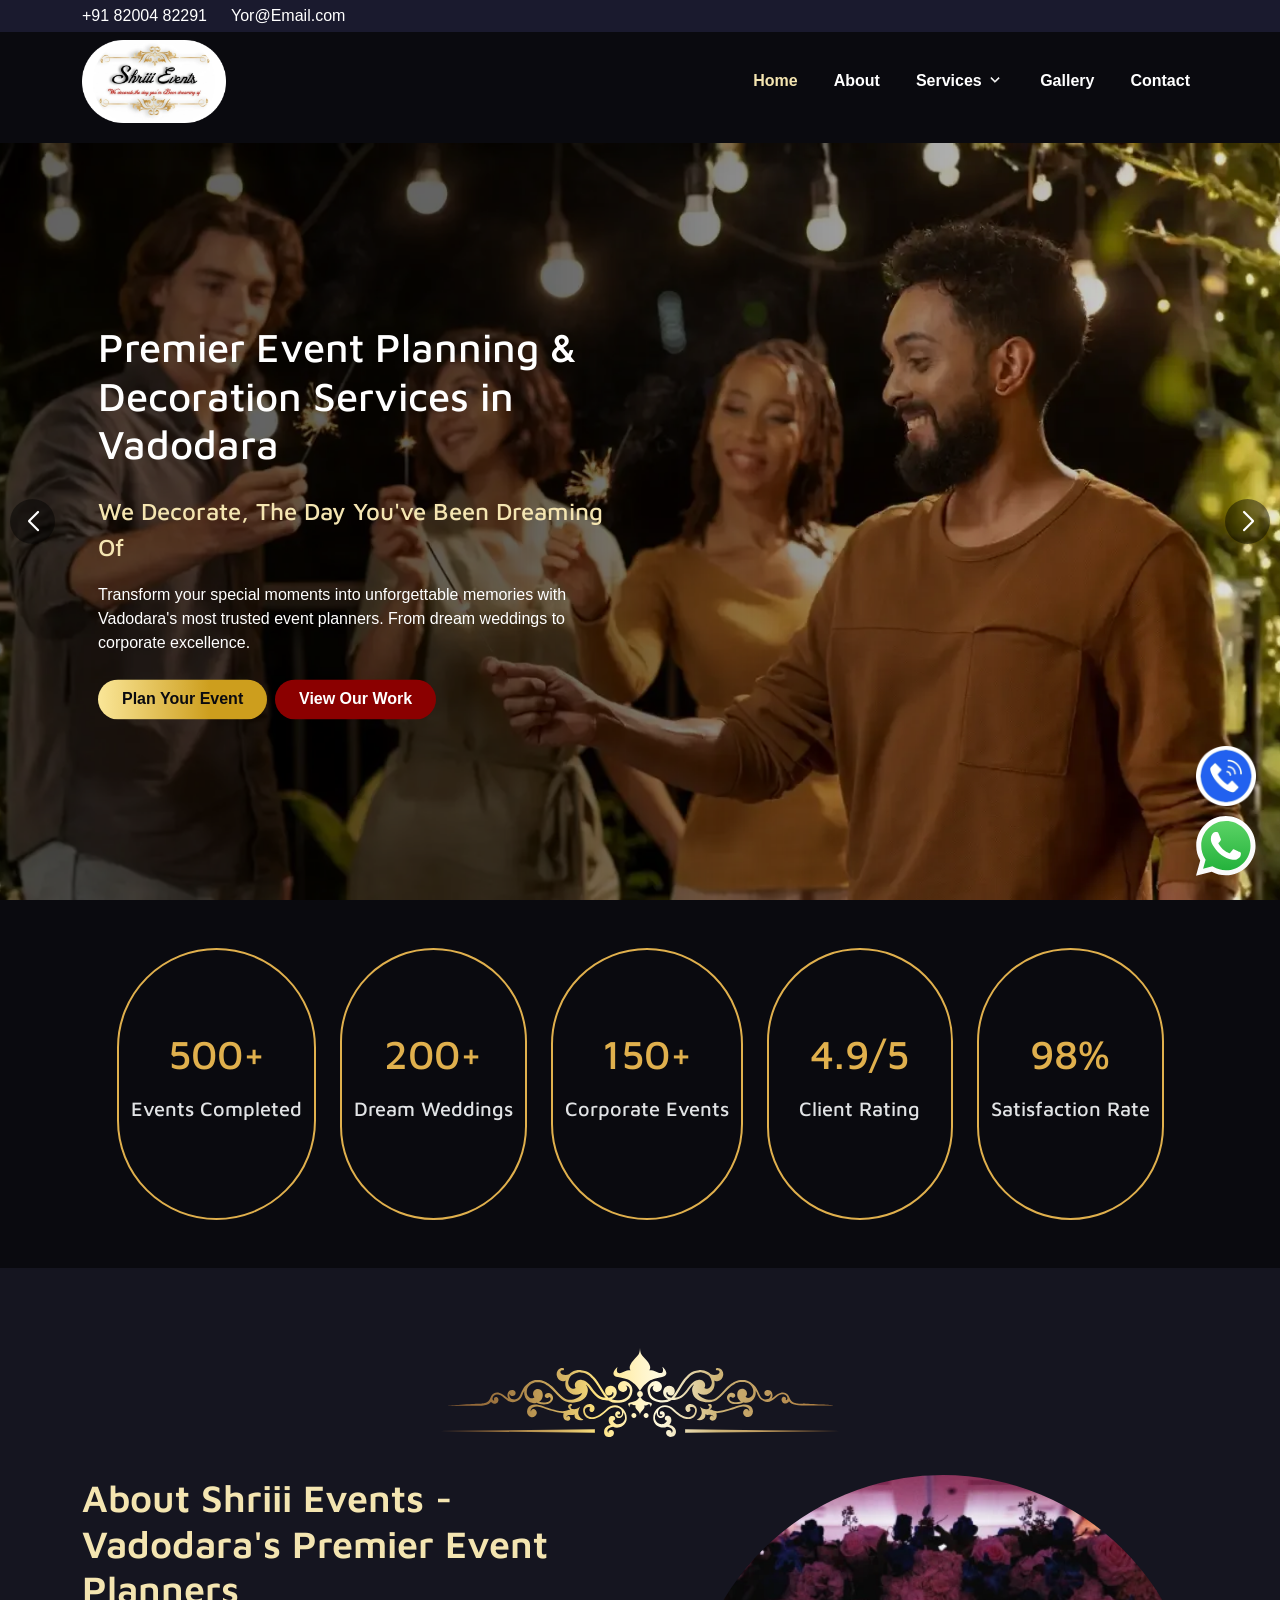
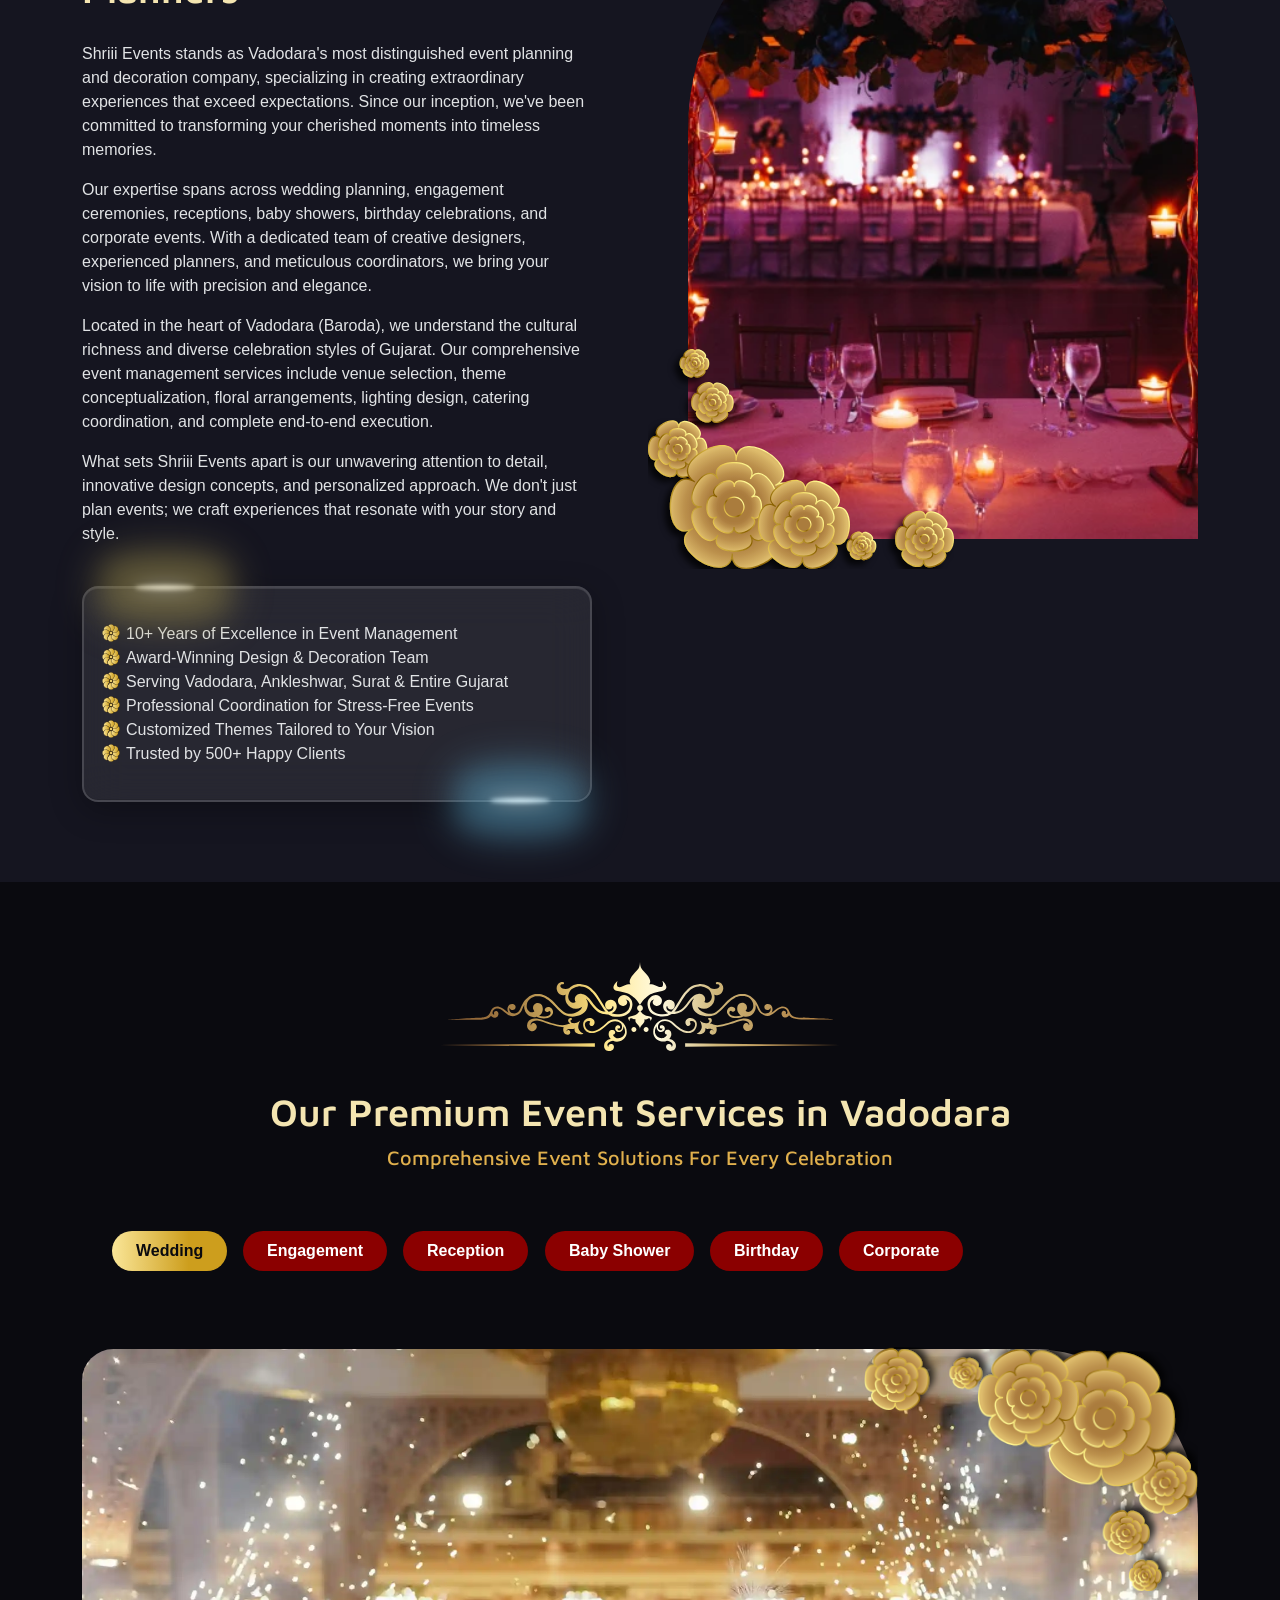
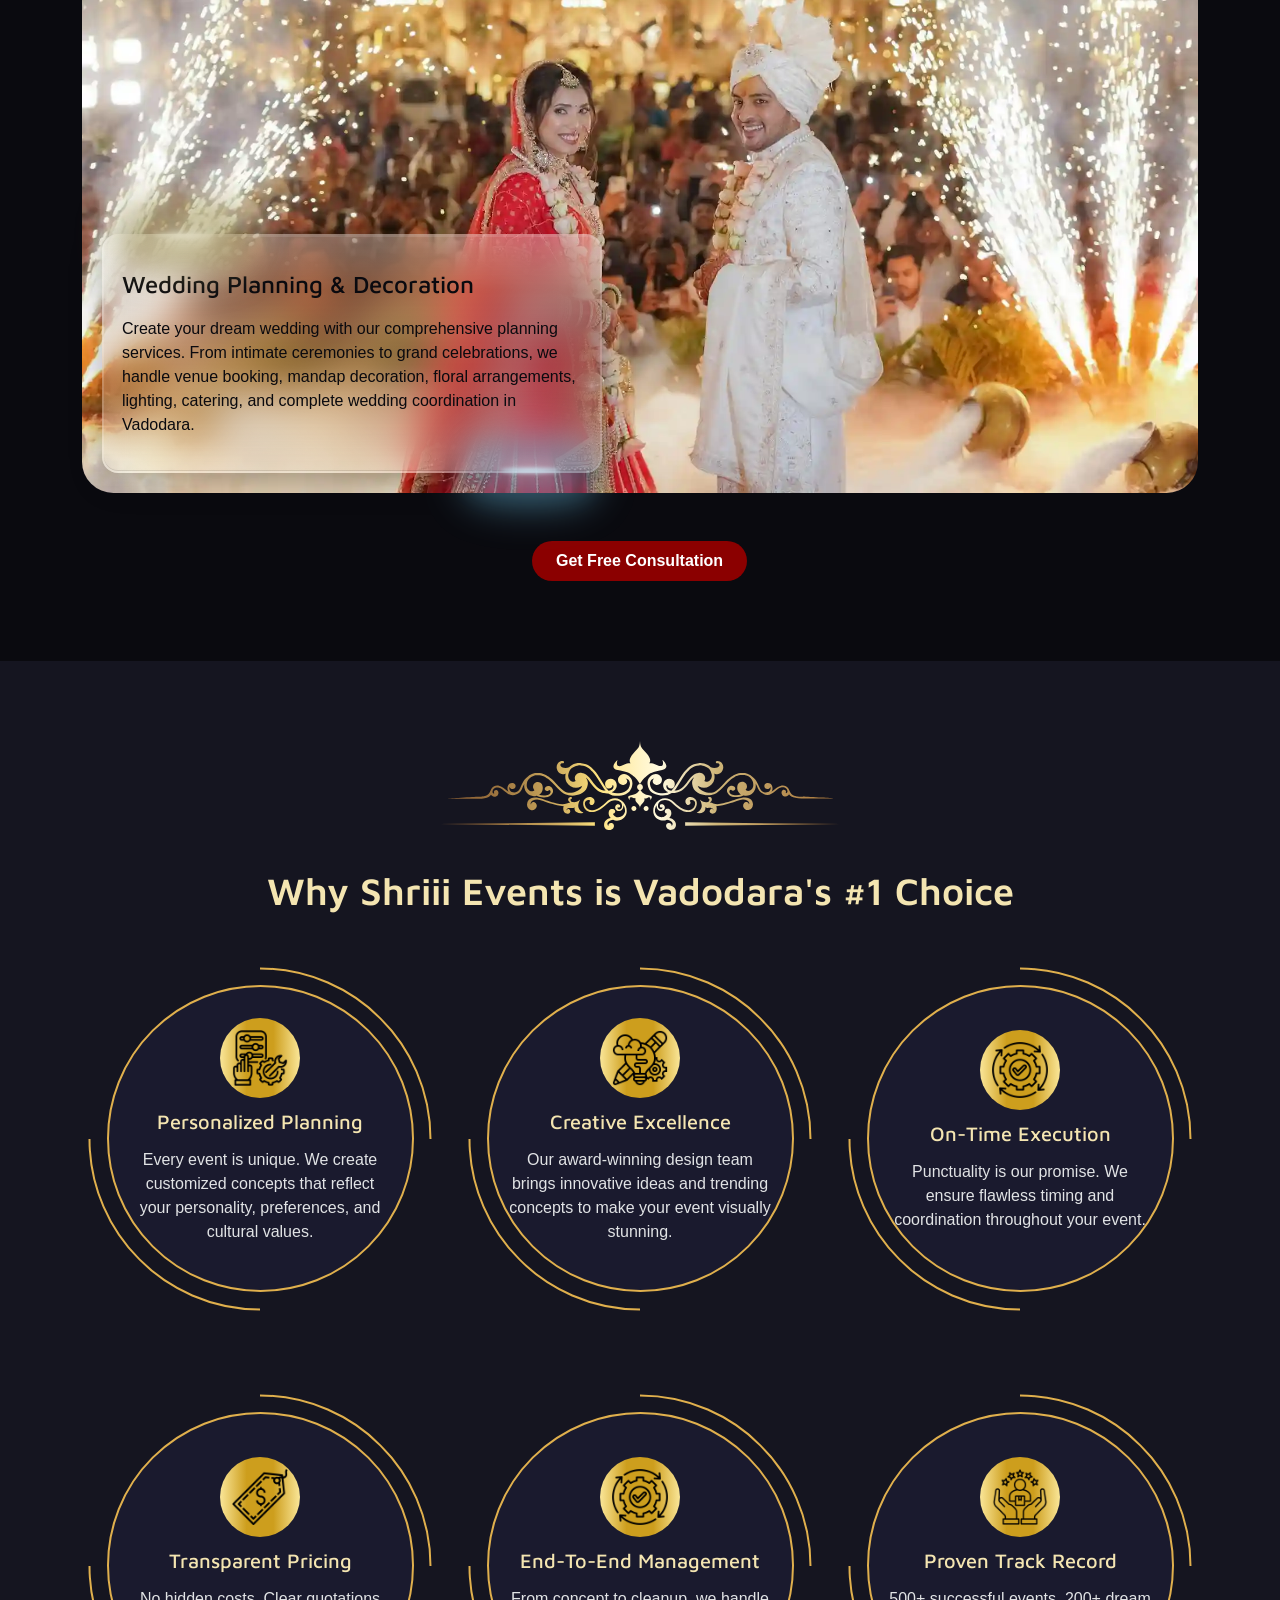
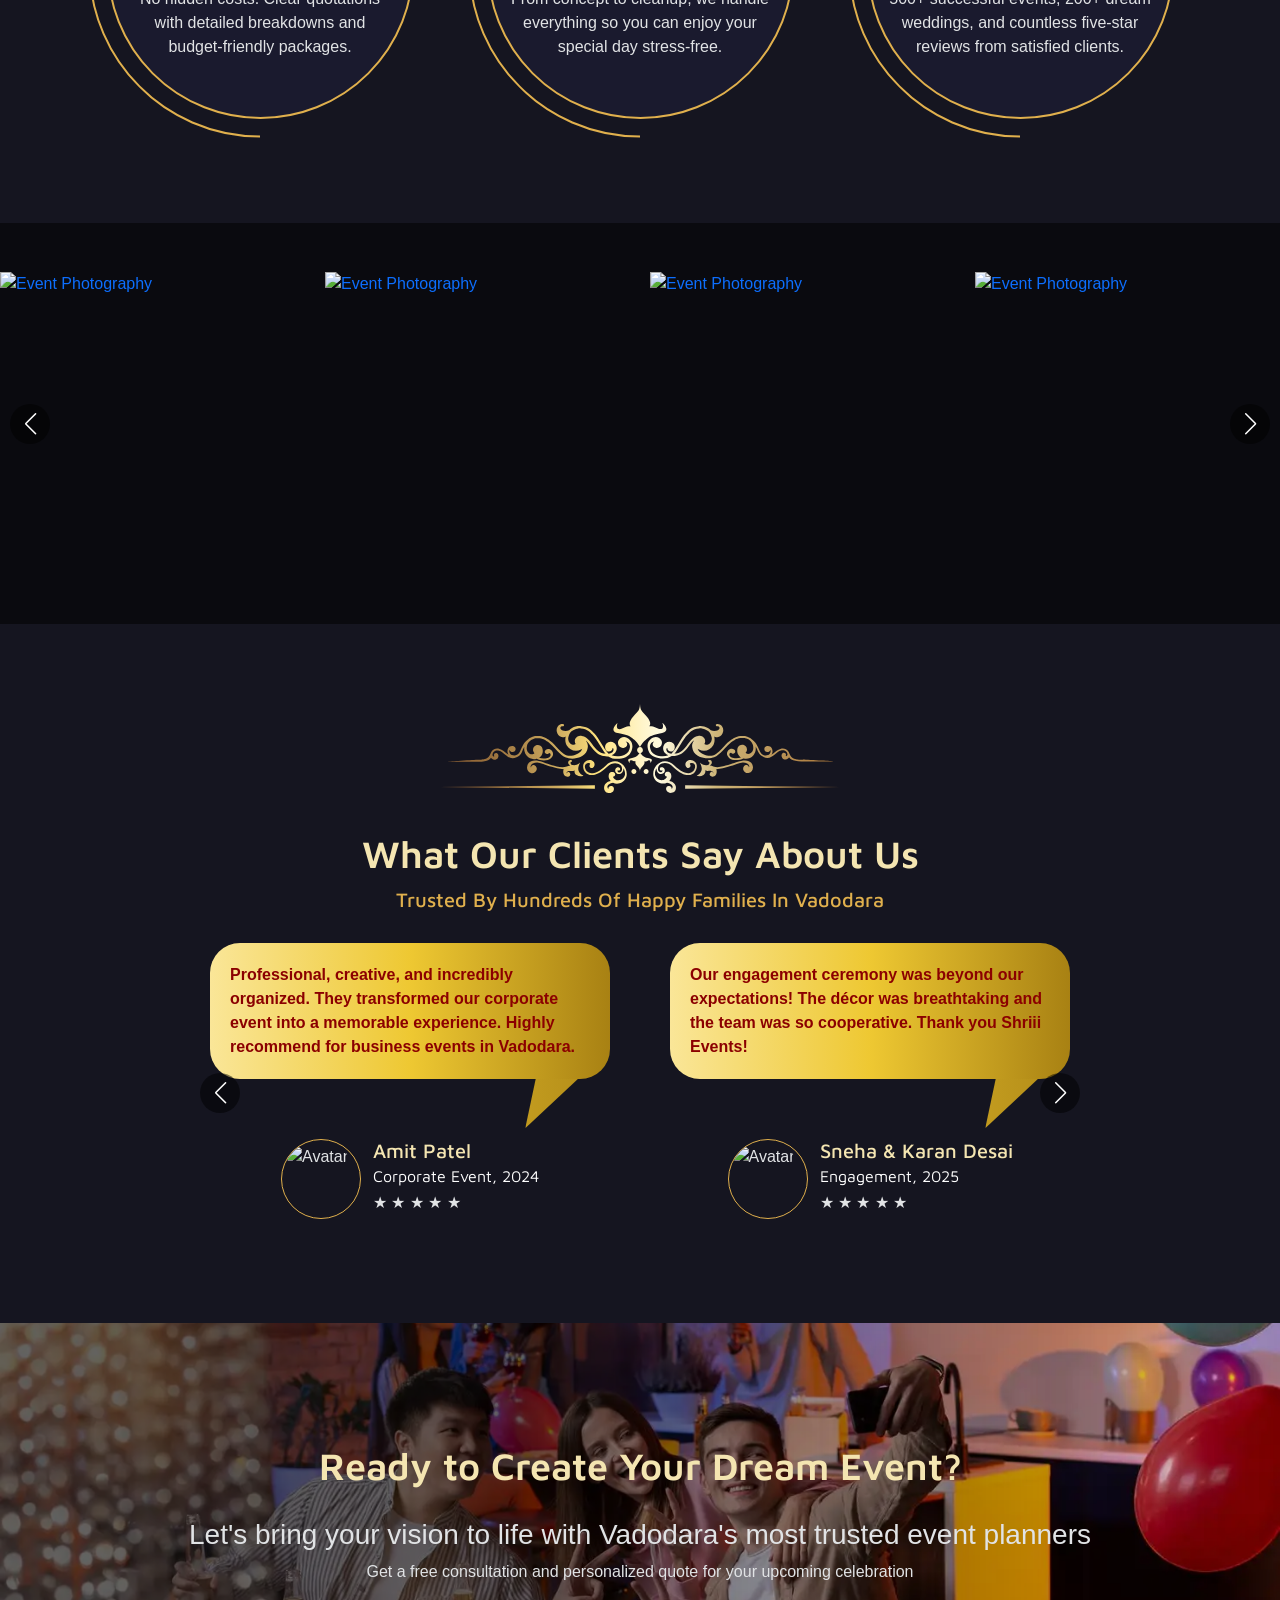
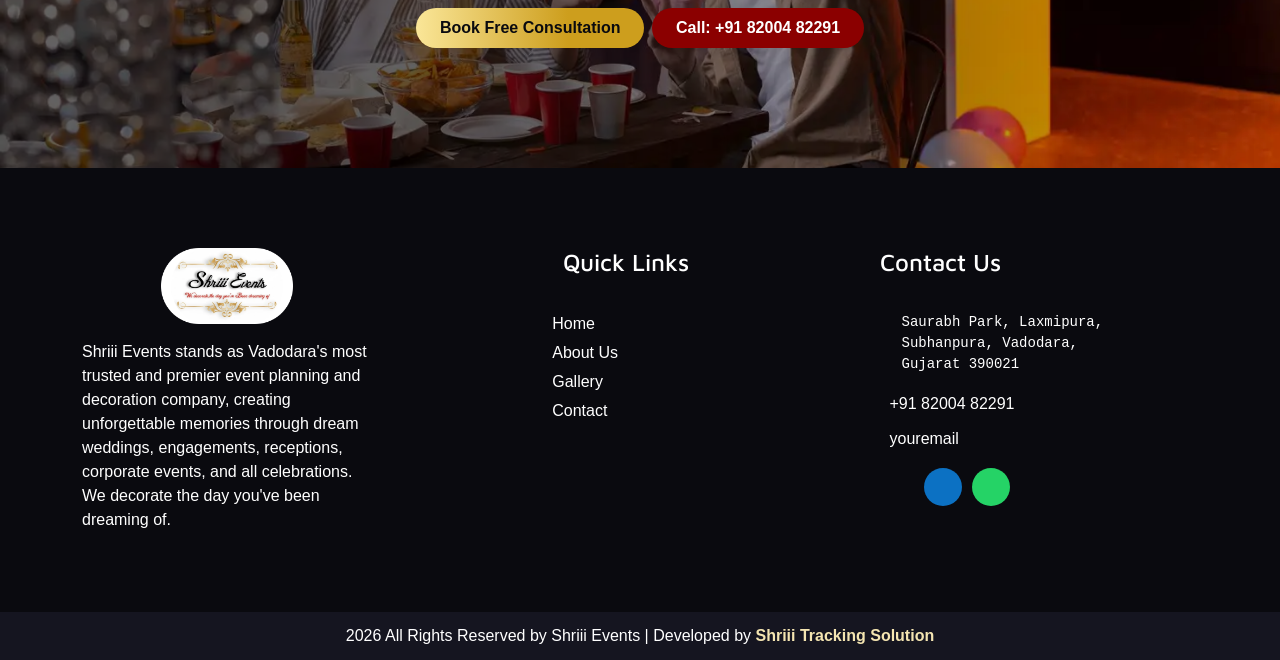
==== commit cb5b6ae9: "image uploaded" ====
--- a/index.html
+++ b/index.html
@@ -3,42 +3,210 @@
   <head>
     <meta charset="UTF-8" />
     <meta name="viewport" content="width=device-width, initial-scale=1.0" />
-    <title>Adventure Camps</title>
-    <!-- Favicon -->
-    <link rel="icon" type="image/x-icon" href="image/FeviconIcon.webp" />
-    <!-- Meta Robots (SEO Indexing): -->
-    <meta name="robots" content="index, follow">
-    <meta name="description" content="Description">
-    <meta name="keywords" content="Keywords">
-    <meta name="author" content="Author Name">
-
-    <!-- Open Graph (Social Media Sharing) -->
-    <meta property="og:title" content="title">
-    <meta property="og:description" content="Description">
-    <meta property="og:image" content="With URL og-image-(1200 x 630 px).jpg">
-    <meta property="og:image:width" content="1200" />
-    <meta property="og:image:height" content="630" />
-    <meta property="og:url" content="Website URL">
-    <meta property="og:type" content="website">
-
-    <link fetchpriority="high" rel="preload" href="image/BrandLogo.webp" as="image" type="image/webp" />
-
-    <!-- Preload -->
-    <link rel="preload" as="style" href="https://cdn.jsdelivr.net/npm/bootstrap@5.2.3/dist/css/bootstrap.min.css" />
-    <link rel="stylesheet" href="https://cdn.jsdelivr.net/npm/bootstrap@5.2.3/dist/css/bootstrap.min.css" />
-    <link rel="preload" as="style" href="css/style.css" />
-    <link rel="preload" as="style" href="css/responsive.css" />
-    <!-- Swiper CSS -->
-    <link rel="stylesheet" href="https://cdn.jsdelivr.net/npm/swiper@11/swiper-bundle.min.css"/>
-
-    <!-- Animate.css -->
-    <!-- <link rel="stylesheet" href="https://cdnjs.cloudflare.com/ajax/libs/animate.css/4.1.1/animate.min.css"/> -->
-    <link rel="stylesheet" href="css/style.css" />
-    <link rel="stylesheet" href="css/responsive.css" />
-    <script src="https://code.iconify.design/3/3.1.0/iconify.min.js"></script>
-    <link rel="preconnect" href="https://kit.fontawesome.com" />
-    <link rel="dns-prefetch" href="https://kit.fontawesome.com" />
-    <script src="https://kit.fontawesome.com/52ca9e0df4.js" crossorigin="anonymous"></script>
+
+<title>Best Event Planner in Vadodara | Wedding Decorator Baroda | Shriii Events</title>
+
+<meta name="description" content="Top event planners in Vadodara – Shriii Events offers expert wedding, birthday, baby shower & corporate event management. 500+ events done.">
+
+<meta name="keywords" content="event planner in vadodara, wedding planner vadodara, event decorator baroda, best wedding planner in vadodara, engagement planner vadodara, corporate event planner vadodara, birthday party planner vadodara, baby shower planner vadodara, banquet halls vadodara, wedding venues vadodara, event management company vadodara">
+
+<meta name="robots" content="index, follow, max-image-preview:large, max-snippet:-1, max-video-preview:-1">
+
+<link rel="canonical" href="https://www.shriiiievents.com/">
+
+<!-- Open Graph -->
+<meta property="og:locale" content="en_US">
+<meta property="og:type" content="website">
+<meta property="og:title" content="Best Event Planner in Vadodara | Wedding Decorator | Shriii Events">
+<meta property="og:description" content="Transform your special moments with Vadodara's top event planners. Wedding, engagement, corporate events & more. 500+ successful events. Free consultation!">
+<meta property="og:url" content="https://www.shriiiievents.com/">
+<meta property="og:site_name" content="Shriii Events">
+<meta property="og:image" content="https://www.shriiiievents.com/images/shriii-events-og-image.jpg">
+<meta property="og:image:width" content="1200">
+<meta property="og:image:height" content="630">
+
+<!-- Twitter Card -->
+<meta name="twitter:card" content="summary_large_image">
+<meta name="twitter:title" content="Best Event Planner in Vadodara | Shriii Events">
+<meta name="twitter:description" content="Premier event planning & decoration services in Vadodara. Wedding, corporate, birthday & all celebrations.">
+<meta name="twitter:image" content="https://www.shriiiievents.com/images/shriii-events-twitter-image.jpg">
+
+
+<link fetchpriority="high" rel="preload" href="image/BrandLogo.webp" as="image" type="image/webp" />
+
+<!-- Preload -->
+<link rel="preload" as="style" href="https://cdn.jsdelivr.net/npm/bootstrap@5.2.3/dist/css/bootstrap.min.css" />
+<link rel="stylesheet" href="https://cdn.jsdelivr.net/npm/bootstrap@5.2.3/dist/css/bootstrap.min.css" />
+<link rel="preload" as="style" href="css/style.css" />
+<link rel="preload" as="style" href="css/responsive.css" />
+<link rel="stylesheet" href="css/spotlight.css">
+<!-- Swiper CSS -->
+<link rel="stylesheet" href="https://cdn.jsdelivr.net/npm/swiper@11/swiper-bundle.min.css"/>
+
+<!-- Animate.css -->
+<!-- <link rel="stylesheet" href="https://cdnjs.cloudflare.com/ajax/libs/animate.css/4.1.1/animate.min.css"/> -->
+<link rel="stylesheet" href="css/style.css" />
+<link rel="stylesheet" href="css/responsive.css" />
+<script src="https://code.iconify.design/3/3.1.0/iconify.min.js"></script>
+<link rel="preconnect" href="https://kit.fontawesome.com" />
+<link rel="dns-prefetch" href="https://kit.fontawesome.com" />
+<script src="https://kit.fontawesome.com/52ca9e0df4.js" crossorigin="anonymous"></script>
+
+<!-- Local Business Schema -->
+<script type="application/ld+json">
+{
+  "@context": "https://schema.org",
+  "@type": "LocalBusiness",
+  "@id": "https://www.shriiiievents.com/",
+  "name": "Shriii Events",
+  "alternateName": "Shriii Events Vadodara",
+  "description": "Premier event planning and decoration services in Vadodara specializing in weddings, engagements, corporate events, and all celebrations.",
+  "url": "https://www.shriiiievents.com/",
+  "logo": "https://www.shriiiievents.com/images/shriii-events-logo.png",
+  "image": "https://www.shriiiievents.com/images/shriii-events-banner.jpg",
+  "priceRange": "$$",
+  "telephone": "+91-XXXXX-XXXXX",
+  "email": "info@shriiiievents.com",
+  "address": {
+    "@type": "PostalAddress",
+    "streetAddress": "[Your Street Address]",
+    "addressLocality": "Vadodara",
+    "addressRegion": "Gujarat",
+    "postalCode": "390001",
+    "addressCountry": "IN"
+  },
+  "geo": {
+    "@type": "GeoCoordinates",
+    "latitude": "22.3072",
+    "longitude": "73.1812"
+  },
+  "openingHoursSpecification": [
+    {
+      "@type": "OpeningHoursSpecification",
+      "dayOfWeek": ["Monday", "Tuesday", "Wednesday", "Thursday", "Friday", "Saturday"],
+      "opens": "10:00",
+      "closes": "20:00"
+    },
+    {
+      "@type": "OpeningHoursSpecification",
+      "dayOfWeek": "Sunday",
+      "opens": "11:00",
+      "closes": "18:00"
+    }
+  ],
+  "sameAs": [
+    "https://www.facebook.com/shriiiievents",
+    "https://www.instagram.com/shriiiievents",
+    "https://www.youtube.com/@shriiiievents",
+    "https://www.pinterest.com/shriiiievents"
+  ],
+  "areaServed": [
+    {
+      "@type": "City",
+      "name": "Vadodara"
+    },
+    {
+      "@type": "State",
+      "name": "Gujarat"
+    }
+  ],
+  "hasOfferCatalog": {
+    "@type": "OfferCatalog",
+    "name": "Event Planning Services",
+    "itemListElement": [
+      {
+        "@type": "Offer",
+        "itemOffered": {
+          "@type": "Service",
+          "name": "Wedding Planning Services",
+          "description": "Complete wedding planning and decoration services in Vadodara"
+        }
+      },
+      {
+        "@type": "Offer",
+        "itemOffered": {
+          "@type": "Service",
+          "name": "Engagement Ceremony Planning",
+          "description": "Engagement and ring ceremony planning services"
+        }
+      },
+      {
+        "@type": "Offer",
+        "itemOffered": {
+          "@type": "Service",
+          "name": "Corporate Event Management",
+          "description": "Professional corporate event planning and execution"
+        }
+      },
+      {
+        "@type": "Offer",
+        "itemOffered": {
+          "@type": "Service",
+          "name": "Birthday Party Planning",
+          "description": "Theme-based birthday party planning and decoration"
+        }
+      },
+      {
+        "@type": "Offer",
+        "itemOffered": {
+          "@type": "Service",
+          "name": "Baby Shower Planning",
+          "description": "Creative baby shower planning and decoration services"
+        }
+      }
+    ]
+  },
+  "aggregateRating": {
+    "@type": "AggregateRating",
+    "ratingValue": "4.9",
+    "reviewCount": "250",
+    "bestRating": "5"
+  }
+}
+</script>
+
+<!-- BreadcrumbList Schema -->
+<script type="application/ld+json">
+{
+  "@context": "https://schema.org",
+  "@type": "BreadcrumbList",
+  "itemListElement": [
+    {
+      "@type": "ListItem",
+      "position": 1,
+      "name": "Home",
+      "item": "https://www.shriiiievents.com/"
+    }
+  ]
+}
+</script>
+
+<!-- Organization Schema -->
+<script type="application/ld+json">
+{
+  "@context": "https://schema.org",
+  "@type": "Organization",
+  "name": "Shriii Events",
+  "url": "https://www.shriiiievents.com/",
+  "logo": "https://www.shriiiievents.com/images/shriii-events-logo.png",
+  "slogan": "We decorate, the day you've been dreaming of",
+  "foundingDate": "2015",
+  "founders": [
+    {
+      "@type": "Person",
+      "name": "[Founder Name]"
+    }
+  ],
+  "contactPoint": {
+    "@type": "ContactPoint",
+    "telephone": "+91-XXXXX-XXXXX",
+    "contactType": "Customer Service",
+    "areaServed": "IN",
+    "availableLanguage": ["English", "Hindi", "Gujarati"]
+  }
+}
+</script>
+
   </head>
 
   <body>
@@ -74,7 +242,7 @@
             <nav class="mynavbar bg-light">
               <div class="container header">
                 <a class="brandLogo" href="index.html">
-                  <img src="image/ShriiiEventsLogo.webp" alt="Adventure Camps">
+                  <img src="image/ShriiiEventsLogo.webp" alt="Shriii Events">
                 </a>
                 <button class="navToggle">
                   <i class="fa fa-bars" aria-hidden="true"></i>
@@ -178,7 +346,7 @@
                   <p>Experience flawless event management with 500+ successful celebrations. Our expert team delivers innovative designs, meticulous coordination, and memories that last forever.</p>
                   <div class="doubleBtnWrap">
                     <a class="btnGolden" href="#">Get Free Quote</a>
-                    <a class="btnRed" href="#">Call: +91 82004 82291</a>
+                    <a class="btnRed" href="tel:+918200482291">Call: +91 82004 82291</a>
                   </div>
                 </div>
                 </div>
@@ -233,7 +401,7 @@
 
 <section class="aboutHome defaultPadding">
   <div class="container">
-    <div class="sectionSeperator"><img src="image/sectionSeperator.svg" alt=""></div>
+    <div class="sectionSeperator"><img src="image/sectionSeperator.svg" alt="About Shriii Events - Vadodara's Premier Event Planners"></div>
 
 <div class="row">
   <div class="col-xl-6 col-lg-7 pe-lg-5">
@@ -271,163 +439,253 @@
 <!-- Categories Section start -->
 <section class="categoriesSection defaultPadding">
   <div class="container">
-    <div class="sectionSeperator"><img src="image/sectionSeperator.svg" alt=""></div>
+    <div class="sectionSeperator">
+      <img src="image/sectionSeperator.svg" alt="section separator">
+    </div>
     <h2 class="secH mb-2 text-center">Our Premium Event Services in Vadodara</h2>
     <p class="maxPara fifthH">Comprehensive Event Solutions for Every Celebration</p>
-
-<div class="tabWraper">
-<div class="tabBoxOverflow">
-    <ul class="nav nav-pills mb-3" id="pills-tab" role="tablist">
-      <li class="nav-item" role="presentation">
-        <button class="nav-link btnRed active" id="pills-Wedding-tab" data-bs-toggle="pill" data-bs-target="#pills-Wedding" type="button" role="tab" aria-controls="pills-Wedding" aria-selected="true">Wedding </button>
-      </li>
-      <li class="nav-item" role="presentation">
-        <button class="nav-link btnRed" id="pills-Engagement-tab" data-bs-toggle="pill" data-bs-target="#pills-Engagement" type="button" role="tab" aria-controls="pills-Engagement" aria-selected="false">Engagement </button>
-      </li>
-      <li class="nav-item" role="presentation">
-        <button class="nav-link btnRed" id="pills-Engagement-tab" data-bs-toggle="pill" data-bs-target="#pills-Engagement" type="button" role="tab" aria-controls="pills-Engagement" aria-selected="false">Reception </button>
-      </li>
-      <li class="nav-item" role="presentation">
-        <button class="nav-link btnRed" id="pills-Engagement-tab" data-bs-toggle="pill" data-bs-target="#pills-Engagement" type="button" role="tab" aria-controls="pills-Engagement" aria-selected="false">Baby Shower </button>
-      </li>
-      <li class="nav-item" role="presentation">
-        <button class="nav-link btnRed" id="pills-Engagement-tab" data-bs-toggle="pill" data-bs-target="#pills-Engagement" type="button" role="tab" aria-controls="pills-Engagement" aria-selected="false">Birthday</button>
-      </li>
-      <li class="nav-item" role="presentation">
-        <button class="nav-link btnRed" id="pills-Engagement-tab" data-bs-toggle="pill" data-bs-target="#pills-Engagement" type="button" role="tab" aria-controls="pills-Engagement" aria-selected="false">Corporate</button>
-      </li>
-    
-   </ul>
-   </div>
-   </div>
-
-    
-      <div class="tab-content mt-5" id="pills-tabContent">
-        <div class="tab-pane fade show active" id="pills-Wedding" role="tabpanel" aria-labelledby="pills-Wedding-tab" tabindex="0">
-          <div class="imgWrapServices">
-            <img loading="lazy" src="image/weddingHomeCat.webp" alt="Wedding And Love Celebrations">
-            <div class="cornerDecor"><img src="image/floralCorner.svg" alt="flower Decoration"></div>
-          </div>
-          <div class="glass-card">
-            <h3 class="fourthH">Wedding Planning & Decoration</h3>
+    <div class="tabWraper">
+      <div class="tabBoxOverflow">
+        <ul class="nav nav-pills mb-3" id="pills-tab" role="tablist">
+          <li class="nav-item" role="presentation">
+            <button class="nav-link btnRed active" id="pills-Wedding-tab" data-bs-toggle="pill" data-bs-target="#pills-Wedding" type="button" role="tab" aria-controls="pills-Wedding" aria-selected="true">Wedding </button>
+          </li>
+          <li class="nav-item" role="presentation">
+            <button class="nav-link btnRed" id="pills-Engagement-tab" data-bs-toggle="pill" data-bs-target="#pills-Engagement" type="button" role="tab" aria-controls="pills-Engagement" aria-selected="false">Engagement </button>
+          </li>
+          <li class="nav-item" role="presentation">
+            <button class="nav-link btnRed" id="pills-Reception-tab" data-bs-toggle="pill" data-bs-target="#pills-Reception" type="button" role="tab" aria-controls="pills-Reception" aria-selected="false">Reception </button>
+          </li>
+          <li class="nav-item" role="presentation">
+            <button class="nav-link btnRed" id="pills-BabyShower-tab" data-bs-toggle="pill" data-bs-target="#pills-BabyShower" type="button" role="tab" aria-controls="pills-BabyShower" aria-selected="false">Baby Shower </button>
+          </li>
+          <li class="nav-item" role="presentation">
+            <button class="nav-link btnRed" id="pills-Birthday-tab" data-bs-toggle="pill" data-bs-target="#pills-Birthday" type="button" role="tab" aria-controls="pills-Birthday" aria-selected="false">Birthday</button>
+          </li>
+          <li class="nav-item" role="presentation">
+            <button class="nav-link btnRed" id="pills-Corporate-tab" data-bs-toggle="pill" data-bs-target="#pills-Corporate" type="button" role="tab" aria-controls="pills-Corporate" aria-selected="false">Corporate</button>
+          </li>
+        </ul>
+      </div>
+    </div>
+    <div class="tab-content mt-5" id="pills-tabContent">
+      <div class="tab-pane fade show active" id="pills-Wedding" role="tabpanel" aria-labelledby="pills-Wedding-tab" tabindex="0">
+        <div class="imgWrapServices">
+          <img loading="lazy" src="image/weddingHomeCat.webp" alt="Wedding And Love Celebrations">
+          <div class="cornerDecor">
+            <img src="image/floralCorner.svg" alt="flower Decoration">
+          </div>
+        </div>
+        <div class="glass-card">
+          <h3 class="fourthH">Wedding Planning & Decoration</h3>
           <p class="mb-0">Create your dream wedding with our comprehensive planning services. From intimate ceremonies to grand celebrations, we handle venue booking, mandap decoration, floral arrangements, lighting, catering, and complete wedding coordination in Vadodara.</p>
-        <div class="light-effect"></div>
-        <div class="Golden_light-effect"></div>
-    </div>
-        </div>
-        <div class="tab-pane fade" id="pills-Engagement" role="tabpanel" aria-labelledby="pills-Engagement-tab" tabindex="0">
-          <img loading="lazy" src="image/SocialEventsTabPan.webp" alt="Social And Festivities">
-          <div class="tabPanWrapper">
-          <h3 class="fourthH">Social & Festivities</h3>
-          <p>Bring people together with joy-filled events. From colorful festival gatherings to themed social nights, we create vibrant celebrations that capture culture, tradition, and fun.</p>
-          <ul class="UlStyle">
-            <li> Festival Celebrations</li>
-            <li> Community Gatherings</li>
-            <li> Themed Social Nights</li>
-          </ul>
-          </div>
-        </div>
-
-      </div>
+          <div class="light-effect"></div>
+          <div class="Golden_light-effect"></div>
+        </div>
+      </div>
+      <div class="tab-pane fade" id="pills-Engagement" role="tabpanel" aria-labelledby="pills-Engagement-tab" tabindex="0">
+        <div class="imgWrapServices">
+          <img loading="lazy" src="image/engagementHomeCat.webp" alt="Engagement Ceremony (Ring Ceremony/Sagai)">
+          <div class="cornerDecor">
+            <img src="image/floralCorner.svg" alt="flower Decoration">
+          </div>
+        </div>
+        <div class="glass-card">
+          <h3 class="fourthH">Engagement Ceremony </h3>
+          <p class="mb-0">Make your engagement unforgettable with elegant décor, theme-based setups, and seamless execution. Specializing in traditional and contemporary engagement ceremony planning across Vadodara and Gujarat.</p>
+          <div class="light-effect"></div>
+          <div class="Golden_light-effect"></div>
+        </div>
+      </div>
+      <div class="tab-pane fade" id="pills-Reception" role="tabpanel" aria-labelledby="pills-Reception-tab" tabindex="0">
+        <div class="imgWrapServices">
+          <img loading="lazy" src="image/receptionHomeCat.webp" alt="Reception & Celebration Events">
+          <div class="cornerDecor">
+            <img src="image/floralCorner.svg" alt="flower Decoration">
+          </div>
+        </div>
+        <div class="glass-card">
+          <h3 class="fourthH">Reception</h3>
+          <p class="mb-0">Host a spectacular reception with stunning décor, ambient lighting, stage design, and professional event management. Perfect for wedding receptions, anniversary celebrations, and social gatherings.</p>
+          <div class="light-effect"></div>
+          <div class="Golden_light-effect"></div>
+        </div>
+      </div>
+      <div class="tab-pane fade" id="pills-BabyShower" role="tabpanel" aria-labelledby="pills-BabyShower-tab" tabindex="0">
+        <div class="imgWrapServices">
+          <img loading="lazy" src="image/babyShowerHomCat.webp" alt="Baby Shower Planning">
+          <div class="cornerDecor">
+            <img src="image/floralCorner.svg" alt="flower Decoration">
+          </div>
+        </div>
+        <div class="glass-card">
+          <h3 class="fourthH">Baby Shower Planning</h3>
+          <p class="mb-0">Celebrate the arrival of your little one with beautifully themed baby shower decorations, games coordination, and personalized setups that create picture-perfect moments.</p>
+          <div class="light-effect"></div>
+          <div class="Golden_light-effect"></div>
+        </div>
+      </div>
+      <div class="tab-pane fade" id="pills-Birthday" role="tabpanel" aria-labelledby="pills-Birthday-tab" tabindex="0">
+        <div class="imgWrapServices">
+          <img loading="lazy" src="image/birthdayHomCat.webp" alt="Birthday Party Planning">
+          <div class="cornerDecor">
+            <img src="image/floralCorner.svg" alt="flower Decoration">
+          </div>
+        </div>
+        <div class="glass-card">
+          <h3 class="fourthH">Birthday Party Planning</h3>
+          <p class="mb-0">From first birthdays to milestone celebrations, create magical birthday experiences with custom themes, entertainment, decoration, and complete party management services.</p>
+          <div class="light-effect"></div>
+          <div class="Golden_light-effect"></div>
+        </div>
+      </div>
+      <div class="tab-pane fade" id="pills-Corporate" role="tabpanel" aria-labelledby="pills-Corporate-tab" tabindex="0">
+        <div class="imgWrapServices">
+          <img loading="lazy" src="image/corporateHomCat.webp" alt="Corporate Events & Conferences">
+          <div class="cornerDecor">
+            <img src="image/floralCorner.svg" alt="flower Decoration">
+          </div>
+        </div>
+        <div class="glass-card">
+          <h3 class="fourthH">Corporate Events & Conferences</h3>
+          <p class="mb-0">Elevate your brand with professionally managed corporate events, product launches, conferences, seminars, and team-building activities. Complete corporate event solutions in Vadodara.</p>
+          <div class="light-effect"></div>
+          <div class="Golden_light-effect"></div>
+        </div>
+      </div>
+    </div>
+    <a class="btnRed d-table mx-auto mt-5" href="#">Get Free Consultation</a>
   </div>
 </section>
 <!-- Categories Section end -->
 
 
+<section class="whyChoose defaultPadding">
+  <div class="container ">
+    <div class="sectionSeperator">
+      <img src="image/sectionSeperator.svg" alt="section separator">
+    </div>
+    <h2 class="secH text-center mb-5">Why Shriii Events is Vadodara's #1 Choice</h2>
+    </div>
+    <div class="container gx-5">
+      <div class="row g-xl-5 g-4">
+      <div class="col-lg-4 col-md-6">
+        <div class="cardCircle">
+          <div class="iconCircle">
+            <img src="image/personalized.png" alt="Personalized Planning">
+          </div>
+          <h2 class="fifthH">Personalized Planning</h2>
+          <p>Every event is unique. We create customized concepts that reflect your personality, preferences, and cultural values.</p>
+        </div>
+      </div>
+      <div class="col-lg-4 col-md-6">
+        <div class="cardCircle">
+          <div class="iconCircle">
+            <img src="image/Creative.png" alt="Creative Excellence">
+          </div>
+          <h2 class="fifthH">Creative Excellence</h2>
+          <p>Our award-winning design team brings innovative ideas and trending concepts to make your event visually stunning.</p>
+        </div>
+      </div>
+      <div class="col-lg-4 col-md-6">
+        <div class="cardCircle">
+          <div class="iconCircle">
+            <img src="image/execution.png" alt="On-Time Execution">
+          </div>
+          <h2 class="fifthH">On-Time Execution</h2>
+          <p>Punctuality is our promise. We ensure flawless timing and coordination throughout your event.</p>
+        </div>
+      </div>
+      <div class="col-lg-4 col-md-6">
+        <div class="cardCircle">
+          <div class="iconCircle">
+            <img src="image/price-tag.png" alt="Transparent Pricing">
+          </div>
+          <h2 class="fifthH">Transparent Pricing</h2>
+          <p>No hidden costs. Clear quotations with detailed breakdowns and budget-friendly packages.</p>
+        </div>
+      </div>
+      <div class="col-lg-4 col-md-6">
+        <div class="cardCircle">
+          <div class="iconCircle">
+            <img src="image/execution.png" alt="End-to-End Management">
+          </div>
+          <h2 class="fifthH">End-to-End Management</h2>
+          <p>From concept to cleanup, we handle everything so you can enjoy your special day stress-free.</p>
+        </div>
+      </div>
+      <div class="col-lg-4 col-md-6">
+        <div class="cardCircle">
+          <div class="iconCircle">
+            <img src="image/Exelence.png" alt="Proven Track Record">
+          </div>
+          <h2 class="fifthH">Proven Track Record</h2>
+          <p>500+ successful events, 200+ dream weddings, and countless five-star reviews from satisfied clients.</p>
+        </div>
+      </div>
+
+    </div>
+    </div>
+</section>
+
+
+
 
 <!-- Trips Section -->
-<section class="adventure-trips defaultPadding">
-  <div class="container">
-    <span class="subHeading fifthH">Latest Trips</span>
-    <h2 class="secH">Explore New Adventures & Scenic Trails</h2>
-
+<section class="adventure-trips py-5">
+  <div class="container-fluid g-0">
     <div class="swiper adventureSwiper">
       <div class="swiper-wrapper">
         
         <!-- Card 1 -->
         <div class="swiper-slide">
           <div class="adventure-card">
-            <img src="https://picsum.photos/id/1018/600/400" alt="Himalaya Trek">
-            <div class="card-overlay">
-              <div class="tripTopWrap">
-                <div class="tripNameLoca">
-                  <span class="location">Himalaya, Nepal</span>
-                  <h4>Annapurna Base Camp</h4>
-                </div>
-                <a href="" class="arrow-btn"><span class="iconify" data-icon="grommet-icons:link-next" data-inline="false"></span></a>
-              </div>
-              <div class="trip-info">
-                <span>7 Days</span>
-                <span>12 People</span>
-                <span>Moderate</span>
-              </div>
-              
-            </div>
-          </div>
-        </div>
-
-        <!-- Card 2 -->
+            <a href="https://picsum.photos/id/1018/600/400" class="spotlight" data-title="Event Photography">
+            <img loading="lazy" src="https://picsum.photos/id/1018/600/400" alt="Event Photography">
+          </a>
+          </div>
+        </div>
+        <!-- Card 1 -->
         <div class="swiper-slide">
           <div class="adventure-card">
-            <img src="https://picsum.photos/id/11/600/400" alt="Africa Safari">
-            <div class="card-overlay">
-              <div class="tripTopWrap">
-                <div class="tripNameLoca">
-                  <span class="location">Kenya, East Africa</span>
-                  <h4>Safari Expedition</h4>
-                </div>
-                <a href="" class="arrow-btn"><span class="iconify" data-icon="grommet-icons:link-next" data-inline="false"></span></a>
-              </div>
-              <div class="trip-info">
-                <span>5 Days</span>
-                <span>8 People</span>
-                <span>Easy</span>
-              </div>
-            </div>
-          </div>
-        </div>
-
-        <!-- Card 3 -->
+            <a href="https://picsum.photos/id/1018/600/400" class="spotlight" data-title="Event Photography">
+            <img loading="lazy" src="https://picsum.photos/id/1018/600/400" alt="Event Photography">
+          </a>
+          </div>
+        </div>
+        <!-- Card 1 -->
         <div class="swiper-slide">
           <div class="adventure-card">
-            <img src="https://picsum.photos/id/29/600/400" alt="Alps Hiking">
-            <div class="card-overlay">
-              <div class="tripTopWrap">
-                <div class="tripNameLoca">
-                  <span class="location">Alps, Switzerland</span>
-                  <h4>Glacier Hike</h4>
-                </div>
-                <a href="" class="arrow-btn"><span class="iconify" data-icon="grommet-icons:link-next" data-inline="false"></span></a>
-              </div>
-              <div class="trip-info">
-                <span>6 Days</span>
-                <span>10 People</span>
-                <span>Challenging</span>
-              </div>
-            </div>
-          </div>
-        </div>
-
-        <!-- Card 4 -->
+            <a href="https://picsum.photos/id/1018/600/400" class="spotlight" data-title="Event Photography">
+            <img loading="lazy" src="https://picsum.photos/id/1018/600/400" alt="Event Photography">
+          </a>
+          </div>
+        </div>
+        <!-- Card 1 -->
         <div class="swiper-slide">
           <div class="adventure-card">
-            <img src="https://picsum.photos/id/1039/600/400" alt="Alps Hiking">
-            <div class="card-overlay">
-              <div class="tripTopWrap">
-                <div class="tripNameLoca">
-                  <span class="location">Alps, Switzerland</span>
-                  <h4>Glacier Hike</h4>
-                </div>
-                <a href="" class="arrow-btn"><span class="iconify" data-icon="grommet-icons:link-next" data-inline="false"></span></a>
-              </div>
-              <div class="trip-info">
-                <span>6 Days</span>
-                <span>10 People</span>
-                <span>Challenging</span>
-              </div>
-            </div>
-          </div>
-        </div>
+            <a href="https://picsum.photos/id/1018/600/400" class="spotlight" data-title="Event Photography">
+            <img loading="lazy" src="https://picsum.photos/id/1018/600/400" alt="Event Photography">
+          </a>
+          </div>
+        </div>
+        <!-- Card 1 -->
+        <div class="swiper-slide">
+          <div class="adventure-card">
+            <a href="https://picsum.photos/id/1018/600/400" class="spotlight" data-title="Event Photography">
+            <img loading="lazy" src="https://picsum.photos/id/1018/600/400" alt="Event Photography">
+          </a>
+          </div>
+        </div>
+        <!-- Card 1 -->
+        <div class="swiper-slide">
+          <div class="adventure-card">
+            <a href="https://picsum.photos/id/1018/600/400" class="spotlight" data-title="Event Photography">
+            <img loading="lazy" src="https://picsum.photos/id/1018/600/400" alt="Event Photography">
+          </a>
+          </div>
+        </div>
+
 
       </div>
       <!-- Swiper Navigation -->
@@ -437,49 +695,90 @@
   </div>
 </section>
 
-
-  <section id="stats-section" class="defaultPadding">
-      <div class="container">
-        <h2 class="secH text-center mb-2">Our Adventure in Numbers</h2>
-        <p class="maxPara mb-5"> Trusted by explorers, families, and thrill-seekers across the country.</p>
-        <div class="row text-center">
-          <div class="col-lg-3 col-sm-6">
-            <div>
-              <span class="stat-number display-2" data-target="500">0</span
-              ><span class="display-2">+</span>
-              <h3 class="stat-text fifthH">Adventurers Hosted</h3>
-              <p>Happy campers who joined our trips and events over the years.</p>
-            </div>
-          </div>
-          <div class="col-lg-3 col-sm-6">
-            <div>
-              <span class="stat-number display-2" data-target="12">0</span
-              ><span class="display-2">+</span>
-              <h3 class="stat-text fifthH">Unique Activities</h3>
-              <p>From rock climbing to stargazing, we offer diverse experiences for all ages.</p>
-            </div>
-          </div>
-          <div class="col-lg-3 col-sm-6">
-            <div>
-              <span class="stat-number display-2" data-target="150">0</span
-              ><span class="display-2">+</span>
-              <h3 class="stat-text fifthH">Successful Camps</h3>
-              <p>Organized across mountains, riversides, and forests with expert safety standards.</p>
-            </div>
-          </div>
-          <div class="col-lg-3 col-sm-6">
-            <div>
-              <span class="stat-number display-2" data-target="20">0</span
-              ><span class="display-2">+</span>
-              <h3 class="stat-text fifthH">Expert Instructors</h3>
-              <p>Certified trainers and guides ensuring fun with complete safety.</p>
-            </div>
-          </div>
-
-        </div>
-      </div>
-    </section>
-
+<section class="testimonials defaultPadding">
+  <div class="container ">
+    <div class="sectionSeperator">
+      <img src="image/sectionSeperator.svg" alt="section separator">
+    </div>
+    <h2 class="secH text-center mb-2">What Our Clients Say About Us</h2>
+    <p class="maxPara fifthH">Trusted by Hundreds of Happy Families in Vadodara</p>
+
+    <div class="swiper testimonialSwiper">
+      <div class="swiper-wrapper">
+        
+        <!-- Card 1 -->
+        <div class="swiper-slide">
+          <div class="testimonialCards">
+             <div class="bubleWrapper">
+              Shriii Events made our wedding absolutely magical! From the stunning mandap decoration to seamless coordination, everything was perfect. Best wedding planner in Vadodara without a doubt!
+             </div>
+             <div class="customerCard">
+              <div class="avatar">
+                <img src="https://i.pravatar.cc/300" alt="Avatar">
+              </div>
+              <div class="customerDetails">
+                <h3 class="fifthH mb-1">Priya & Rahul Sharma <br><span class="h6 fw-normal text-white">Wedding, 2024</span></h3>
+                <span>&starf; &starf; &starf; &starf; &starf; </span>
+              </div>
+             </div>
+          </div>
+        </div>
+        <div class="swiper-slide">
+          <div class="testimonialCards">
+             <div class="bubleWrapper">
+              Professional, creative, and incredibly organized. They transformed our corporate event into a memorable experience. Highly recommend for business events in Vadodara.
+             </div>
+             <div class="customerCard">
+              <div class="avatar">
+                <img src="https://i.pravatar.cc/300" alt="Avatar">
+              </div>
+              <div class="customerDetails">
+                <h3 class="fifthH mb-1">Amit Patel<br><span class="h6 fw-normal text-white">Corporate Event, 2024</span></h3>
+                <span>&starf; &starf; &starf; &starf; &starf; </span>
+              </div>
+             </div>
+          </div>
+        </div>
+        <div class="swiper-slide">
+          <div class="testimonialCards">
+             <div class="bubleWrapper">
+              Our engagement ceremony was beyond our expectations! The décor was breathtaking and the team was so cooperative. Thank you Shriii Events!
+             </div>
+             <div class="customerCard">
+              <div class="avatar">
+                <img src="https://i.pravatar.cc/300" alt="Avatar">
+              </div>
+              <div class="customerDetails">
+                <h3 class="fifthH mb-1">Sneha & Karan Desai<br><span class="h6 fw-normal text-white">Engagement, 2025</span></h3>
+                <span>&starf; &starf; &starf; &starf; &starf; </span>
+              </div>
+             </div>
+          </div>
+        </div>
+
+
+
+      </div>
+      <!-- Swiper Navigation -->
+       <div class="testimonial-button-next swiper-button-next"></div>
+       <div class="testimonial-button-prev swiper-button-prev"></div>
+    </div>
+    
+  </div>
+</section>
+
+
+<section class="sectionStarp homePage0 text-center">
+  <div class="container ">
+    <h2 class="secH">Ready to Create Your Dream Event?</h2>
+    <h3 class="thirdhH">Let's bring your vision to life with Vadodara's most trusted event planners</h3>
+    <p>Get a free consultation and personalized quote for your upcoming celebration</p>
+    <div class="doubleBtnWrap">
+      <a class="btnGolden" href="#">Book Free Consultation</a>
+      <a class="btnRed" href="tel:+918200482291">Call: +91 82004 82291</a>
+    </div>
+  </div>
+</section>
 
 
 <div id="fabContainer">
@@ -520,9 +819,9 @@
             <!-- Company Info -->
             <div class="col-lg-auto col-sm-6 mb-4 mb-md-0 FooterAbout">
               <a class="footer-brand" href="index.html">
-                <img loading="lazy" src="image/BrandLogo.webp" alt="Adventure Camps">
+                <img loading="lazy" src="image/ShriiiEventsLogo.webp" alt="Shriii Events">
               </a>
-              <p> We provide reliable and affordable taxi booking services tailored for everyday travel, airport pickups, and city rides. With a focus on safety, punctuality, and customer satisfaction, we’re here to make every journey smooth. </p>
+              <p>Shriii Events stands as Vadodara's most trusted and premier event planning and decoration company, creating unforgettable memories through dream weddings, engagements, receptions, corporate events, and all celebrations. We decorate the day you've been dreaming of.</p>
             </div>
             <div class="col-sm-6 col-lg-auto mb-4 mb-md-0 exploreLinks">
               <h5 class="fourthH">Quick Links</h5>
@@ -588,7 +887,7 @@
             <div class="col-12">
               <div class="inner">
                 <div class="copyright text-center">
-                  <span class="year"></span> All Rights Reserved by Adventure Camps | Developed by <a href="https://shriiitrackingsolution.in/" target="_blank">
+                  <span class="year"></span> All Rights Reserved by Shriii Events | Developed by <a href="https://shriiitrackingsolution.in/" target="_blank">
                     <b>Shriii&nbsp;Tracking&nbsp;Solution</b>
                   </a>
                 </div>
@@ -605,6 +904,7 @@
     
     <!-- Swiper JS -->
     <script src="https://cdn.jsdelivr.net/npm/swiper@11/swiper-bundle.min.js"></script>
+    <script defer src="js/spotlight.bundle.js"></script>
 
 
 
@@ -641,64 +941,94 @@
   },
   breakpoints: {
     0: {
-      slidesPerView: 1, // mobile
+      slidesPerView: 2, // mobile
     },
     768: {
       slidesPerView: 2, // tablet
     },
     1200: {
-      slidesPerView: 3, // desktop
+      slidesPerView: 4, // desktop
     },
   },
 });
 
+// Testimonial trips slider
+const testimonialSwiper = new Swiper(".testimonialSwiper", {
+  slidesPerView: 3,
+  spaceBetween: 20,
+  loop: true,
+  autoplay: {
+          delay: 3000,
+          disableOnInteraction: false,
+        },
+  navigation: {
+    nextEl: ".testimonial-button-next",
+    prevEl: ".testimonial-button-prev",
+  },
+  breakpoints: {
+    0: {
+      slidesPerView: 1, // mobile
+    },
+    1180: {
+      slidesPerView: 2, // desktop
+    },
+  },
+});
+
     </script>
 
-    <script>
-      // Function to animate numbers
-      function animateStats() {
-        document.querySelectorAll(".stat-number").forEach(function (stat) {
-          const target = +stat.getAttribute("data-target");
-          const updateCount = () => {
-            const current = +stat.innerText.replace(/,/g, "");
-            const increment = Math.ceil(target / 100);
-
-            if (current < target) {
-              stat.innerText = (current + increment).toLocaleString();
-              setTimeout(updateCount, 20);
-            } else {
-              stat.innerText = target.toLocaleString();
-            }
-          };
-          updateCount();
-        });
-      }
-
-      // Function to detect when the stats section is in the viewport
-      function isInViewport(element) {
-        const rect = element.getBoundingClientRect();
-        return (
-          rect.top >= 0 &&
-          rect.left >= 0 &&
-          rect.bottom <=
-            (window.innerHeight || document.documentElement.clientHeight) &&
-          rect.right <=
-            (window.innerWidth || document.documentElement.clientWidth)
-        );
-      }
-
-      // Trigger animation only when section is in viewport
-      let statsAnimated = false;
-      window.addEventListener("scroll", () => {
-        const statsSection = document.getElementById("stats-section");
-        if (!statsAnimated && isInViewport(statsSection)) {
-          animateStats();
-          statsAnimated = true; // Prevent multiple triggers
-        }
-      });
-    </script>
-
-
-    <!-- <script defer src="js/script.js"></script> -->
+
+<script>
+    Spotlight.show(myGallery, {
+    // "fade", "slide", "scale", and "rotate"
+    animation: "slide",
+    /* shows/hides controls
+"theme",
+"fullscreen",
+"autofit",
+"zoom-in",
+"zoom-out",
+"page",
+"title",
+"description",
+"player"
+*/
+    control: [
+      "autofit",
+      "zoom",
+      "player",
+      "fullscreen",
+      "zoom-in",
+      "zoom-out",
+    ],
+    // auto hides the controls
+    autohide: true,
+    // shows fullscreen toggle button
+    fullscreen: true,
+    // shows zoom buttons
+    zoom: true,
+    // shows zoomIn button
+    zoomin: true,
+    // shows zoomOut button
+    zoomout: true,
+    // shows reset button
+    reset: true,
+    // shows autoplay button
+    player: true,
+    // infinite mode
+    infinite: true,
+    // "white" or "dark"
+    theme: "dark",
+    // shows pages
+    page: true,
+    // shows image preloader
+    preloader: true,
+    // enables image prefetching
+    prefetch: true,
+  });
+</script>
+
+
+    <script defer src="js/script.js"></script>
   </body>
 </html>
--- a/css/style.css
+++ b/css/style.css
@@ -510,7 +510,7 @@
 
 .footer .footer-brand {
   display: block;
-  width: 194px;
+  width: 132px;
   margin: auto;
   margin-bottom: 16px;
 }
@@ -643,26 +643,18 @@
   background-color: #25d366;
 }
 .f-bottom {
-  background: var(--primary-color);
+  background: var(--section);
   padding: 12px 0;
-  color: var(--black);
+  color: #ffffff;
 }
 
 .copyright b:hover {
-  color: var(--fade);
+  color: var(--heighlightText);
 }
 .copyright b {
-  color: var(--black);
+  color: var(--primaryText);
   transition: 0.3s ease-in-out;
 }
-
-
-.exploreLinks1 .btn-check:checked+.btn,.exploreLinks1 .btn.active,.exploreLinks1 .btn.show,.exploreLinks1 .btn:first-child:active, :not(.btn-check)+.btn:active {
-  color: var(--primary-color);
-  background-color: transparent;
-  border-color: transparent;
-}
-
 
 .f-bottom .row {
   align-items: center;
@@ -676,77 +668,19 @@
   max-width: 100%;
 }
 
-.adventure-trips  .secH{
-  color: var(--primary-color);
-} 
     .adventure-card {
       width: 100%;
-      border-radius: 12px;
+      aspect-ratio: 1/1;
       overflow: hidden;
       position: relative;
       color: #fff;
     }
     .adventure-card img {
       width: 100%;
-      height: 350px;
+      height: 100%;
       object-fit: cover;
     }
-    .adventure-card .card-overlay {
-      position: absolute;
-      top: 0;
-      left: 0;
-      right: 0;
-      bottom: 0;
-      background: linear-gradient(to bottom, rgba(0, 0, 0, 0.651), rgba(0, 0, 0, 0)30%);
-      padding: 20px;
-      display: flex;
-      flex-direction: column;
-      justify-content: space-between;
-    }
-    .adventure-card .location {
-      font-size: 14px;
-      color: var(--lightBg);
-      font-weight: 600;
-    }
-    .adventure-card h4 {
-      font-size: 22px;
-      font-weight: 700;
-    }
-
-    .tripTopWrap{
-      display: flex;
-      justify-content: space-between;
-    }
-    .adventure-card .arrow-btn {
-      width: 40px;
-      height: 40px;
-      background-color: var(--secondary-color);
-      border-radius: 50%;
-      display: flex;
-      align-items: center;
-      justify-content: center;
-      font-size: 18px;
-      transition: background-color 0.3s ease-in-out;
-    }
-    .adventure-card .arrow-btn svg{
-      rotate: -45deg;
-      color: var(--black);
-    }
-
-    .adventure-card .arrow-btn:hover{
-    background-color: var(--lightBg);
-    }
-
-
-  .adventure-card .trip-info {
-      display: flex;
-      justify-content: space-between;
-      background: rgba(0,0,0,0.7);
-      border-radius: 8px;
-      padding: 8px 12px;
-      font-size: 14px;
-    }
-    
+
 
 .adventure-button-next,
 .adventure-button-prev {
@@ -769,9 +703,6 @@
     background-color: rgba(0, 0, 0, 0.712);
 }
 
-.OurAdventures{
-  background: url('../image/BackPattern.webp') center/cover no-repeat;
-}
 
 
 .statistics .container>.row{
@@ -1049,7 +980,7 @@
   bottom: 20px;
   left: 20px;
   max-width: 500px;
-  color: var(--cardBack);
+  color: var(--body);
   background: linear-gradient(#ffffff48 0%,#d2d2d228 23%,#c8c8c838 37%,#b5b5b531 55%,#c5c5c538 70%,#dcdcdc38 80%,#ffffff3f 100%) ;
 }
 .categoriesSection .glass-card .fourthH{
@@ -1079,3 +1010,173 @@
 
 
 /* Categories Section end */
+
+
+/* why choose section start  */
+
+.whyChoose{
+  overflow: hidden;
+  background-color: var(--section);
+}
+
+.whyChoose .container>.row{
+  row-gap: 24px;
+  justify-content: space-around;
+}
+
+.iconCircle{
+  width: 80px;
+  height: 80px;
+  background: linear-gradient(to right, #fae698, #CD9E1D,#CD9E1D,#fae698) no-repeat;
+  padding: 12px;
+  border-radius: 50%;
+  margin-left: auto;
+  margin-right: auto;
+  margin-bottom: 12px;
+  
+}
+
+.cardCircle{
+  position: relative;
+  text-align: center;
+  aspect-ratio: 1/1;
+  display: flex;
+  flex-direction: column;
+  align-items: center;
+  justify-content: center;
+  border-radius: 50%;
+  padding: 20px;
+  background-color: var(--cardBack);
+  border: 2px solid var(--heighlightText);
+}
+
+.cardCircle .fifthH{
+  color: var(--primaryText);
+}
+
+.cardCircle::after {
+  content: "";
+  position: absolute;
+  top: 50%;
+  left: 50%;
+  transform: translate(-50%, -50%) rotate(-45deg);
+  width: calc(100% + 40px);
+  height: calc(100% + 40px);
+  border-radius: 50%;
+  border: 2px solid var(--heighlightText);
+  clip-path: polygon(100% 100%, 50% 50%, 0 100%, 0 0, 50% 50%, 100% 0);
+  z-index: 1;
+  transition: transform 0.6s ease-in-out;
+}
+
+.cardCircle:hover::after{
+ transform: translate(-50%, -50%) rotate(45deg);
+}
+
+.whyChoose .col-lg-4{
+max-width: 355px;
+padding: 24px;
+}
+
+
+/* testimonials Section start  */
+
+.testimonials{
+  background-color: var(--section);
+}
+.testimonialSwiper{
+  max-width: 900px;
+}
+
+.testimonialCards{
+  display: flex;
+  flex-direction: column;
+  justify-content: center;
+  align-items: center;
+}
+.bubleWrapper{
+  position: relative;
+  border-radius: 30px;
+  padding: 20px;
+  background: linear-gradient(to right, #fae698,#eec832, #a88113) no-repeat;
+  max-width: 400px;
+  color: var(--redPrimary);
+  margin-bottom: 60px;
+  font-weight: 600;
+}
+
+.bubleWrapper::after{
+  content: "";
+  position: absolute;
+  bottom: -48px;
+  right: 6px;
+  clip-path: polygon(21.75% 0%, 100% 0%, 0% 100%);
+  background:linear-gradient(to right,#c29b1f, #b38d18) no-repeat;
+  width: 80px;
+  height: 70px;
+  z-index: -1;
+  rotate: -2deg;
+}
+
+.customerCard{
+  display: flex;
+  gap: 12px;
+  
+}
+
+.avatar{
+  flex: 0 0 auto;
+  width: auto;
+  height: 80px;
+  width: 80px;
+  border-radius: 50%;
+  overflow: hidden;
+  border: 1px solid var(--heighlightText);
+  padding: 4px;
+}
+.avatar img{
+  height: 100%;
+  object-fit: cover;
+  border-radius: 50%;
+}
+.customerDetails{
+  flex: 1 0 0%;
+}
+
+.customerDetails .fifthH{
+  color: var(--primaryText);
+}
+
+.testimonial-button-next,
+.testimonial-button-prev {
+  top: 50%;
+  height: 40px;
+  width: 40px;
+  transform: translateY(-50%);
+  background-color: rgba(0,0,0,0.5);
+  color: #fff;
+  border-radius: 50%;
+  margin-top: 0;
+  transition: background-color 0.3s ease-in-out;
+}
+
+.testimonial-button-next:after, .testimonial-button-prev:after {
+  font-size: 22px;
+}
+
+.testimonial-button-next:hover, .testimonial-button-prev:hover {
+    background-color: rgba(0, 0, 0, 0.712);
+} 
+
+.sectionStarp{
+  padding: 120px 0;
+}
+
+.sectionStarp.homePage0{
+  background: linear-gradient(to right, #0000009c 40%, #00000018) center/cover, url('../image/sectionStrap.webp') center / cover no-repeat;
+}
+
+
+.sectionStarp .doubleBtnWrap {
+  justify-content: center;
+}
--- a/css/responsive.css
+++ b/css/responsive.css
@@ -20,6 +20,29 @@
   .statisticsCard .fifthH {
     font-size: 17px;
 }
+
+
+.iconCircle{
+  width: 60px;
+  height: 60px;
+}
+
+.cardCircle{
+  padding: 20px;
+}
+.cardCircle p{
+  font-size: 14px;
+}
+
+.cardCircle::after {
+  width: calc(100% + 30px);
+  height: calc(100% + 30px);
+}
+
+.whyChoose .container>.row{
+  row-gap: 0px;
+}
+
 
 }
 
--- a/css/spotlight.css
+++ b/css/spotlight.css
@@ -0,0 +1 @@
+#spotlight,.spl-track{contain:strict}.spl-pane>*,.spl-scene,.spl-spinner,.spl-track{position:absolute}#spotlight .contain,#spotlight .cover,.spl-scene,.spl-spinner,.spl-track{width:100%;height:100%}#spotlight{position:fixed;top:-1px;bottom:-1px;width:100%;z-index:99999;color:#fff;background-color:#000;opacity:0;overflow:hidden;user-select:none;transition:opacity .2s ease-out;font-family:Arial,sans-serif;font-size:16px;font-weight:400;touch-action:none;pointer-events:none}#spotlight.show{opacity:1;transition:none;pointer-events:auto}#spotlight.white{color:#212529;background-color:#fff}#spotlight.white .spl-next,#spotlight.white .spl-page~*,#spotlight.white .spl-prev,#spotlight.white .spl-spinner{filter:invert(1)}#spotlight.white .spl-progress{background-color:rgba(0,0,0,.35)}#spotlight.white .spl-footer,#spotlight.white .spl-header{background-color:rgba(255,255,255,.65)}#spotlight.white .spl-button{background:#212529;color:#fff}#spotlight .cover{object-fit:cover}#spotlight .contain{object-fit:contain}#spotlight .autofit{object-fit:none;width:auto;height:auto;max-height:none;max-width:none;transition:none}.spl-spinner{background-position:center;background-repeat:no-repeat;background-size:42px;opacity:0}.spl-spinner.spin{background-image:url("../image/preloader.svg");transition:opacity .2s linear .25s;opacity:1}.spl-spinner.error{background-image:url("../image/error.svg");background-size:128px;transition:none;opacity:.5}.spl-scene{transition:transform .65s cubic-bezier(.1, 1, .1, 1);contain:layout size;will-change:transform}.spl-pane>*{width:auto;height:auto;max-width:100%;max-height:100%;left:50%;top:50%;margin:0;padding:0;border:0;transform:translate(-50%,-50%) scale(1);transition:transform .65s cubic-bezier(.3, 1, .3, 1),opacity .65s;contain:layout style;will-change:transform,opacity;visibility:hidden}.spl-header,.spl-pane,.spl-progress{position:absolute;top:0;width:100%}.spl-button,.spl-description,.spl-title{margin-bottom:20px}.spl-pane{height:100%;transition:transform .65s cubic-bezier(.3, 1, .3, 1);contain:layout size;will-change:transform,contents}.spl-header{height:50px;text-align:right;background-color:rgba(0,0,0,.45);transform:translateY(-100px);transition:transform .35s;overflow:hidden;will-change:transform}#spotlight.menu .spl-footer,#spotlight.menu .spl-header,.spl-footer:hover,.spl-header:hover{transform:translateY(0)}.spl-header div{display:inline-block;vertical-align:middle;white-space:nowrap;width:50px;height:50px;opacity:.5}.spl-progress{height:3px;background-color:rgba(255,255,255,.45);transform:translateX(-100%);transition:transform linear}.spl-footer,.spl-next,.spl-prev{position:absolute;transition:transform .35s;will-change:transform}.spl-footer{left:0;right:0;bottom:0;background-color:rgba(0,0,0,.45);line-height:20px;padding:20px 20px 0;padding-bottom:env(safe-area-inset-bottom,0);text-align:left;font-size:15px;font-weight:400;transform:translateY(100%)}.spl-title{font-size:22px}.spl-button{display:inline-block;background:#fff;color:#000;border-radius:5px;padding:10px 20px;cursor:pointer}.spl-next,.spl-page~*,.spl-prev{background-position:center;background-repeat:no-repeat}.spl-page{float:left;width:auto;line-height:50px}.spl-page~*{background-size:21px;float:right}.spl-fullscreen{background-image:url("../image/maximize.svg")}.spl-fullscreen.on{background-image:url("../image/minimize.svg")}.spl-autofit{background-image:url("../image/autofit.svg")}.spl-zoom-out{background-image:url("../image/zoom-out.svg");background-size:22px}.spl-zoom-in{background-image:url("../image/zoom-in.svg");background-size:22px}.spl-download{background-image:url("../image/download.svg");background-size:20px}.spl-theme{background-image:url("../image/theme.svg")}.spl-play{background-image:url("../image/play.svg")}.spl-play.on{background-image:url("../image/pause.svg");animation:1s infinite pulsate}.spl-close{background-image:url("../image/close.svg")}.spl-info{background-image:url("../image/info.svg")}.spl-next,.spl-prev{top:50%;left:20px;width:50px;height:50px;opacity:.65;background-color:rgba(0,0,0,.45);border-radius:100%;cursor:pointer;margin-top:-25px;transform:translateX(-100px);background-image:url("../image/arrow.svg");background-size:30px}.spl-next{left:auto;right:20px;transform:translateX(100px) scaleX(-1)}#spotlight.menu .spl-prev{transform:translateX(0)}#spotlight.menu .spl-next{transform:translateX(0) scaleX(-1)}@media (hover:hover){.spl-page~div{cursor:pointer;transition:opacity .2s}.spl-next:hover,.spl-page~div:hover,.spl-prev:hover{opacity:1}}@media (max-width:500px){.spl-header div{width:44px}.spl-footer .spl-title{font-size:20px}.spl-footer{font-size:14px}.spl-next,.spl-prev{width:35px;height:35px;margin-top:-17.5px;background-size:15px 15px}.spl-spinner{background-size:30px 30px}}.hide-scrollbars{overflow:hidden!important}@keyframes pulsate{0%,100%{opacity:1}50%{opacity:.2}}
--- a/css/style.css
+++ b/css/style.css
@@ -510,7 +510,7 @@
 
 .footer .footer-brand {
   display: block;
-  width: 194px;
+  width: 132px;
   margin: auto;
   margin-bottom: 16px;
 }
@@ -643,26 +643,18 @@
   background-color: #25d366;
 }
 .f-bottom {
-  background: var(--primary-color);
+  background: var(--section);
   padding: 12px 0;
-  color: var(--black);
+  color: #ffffff;
 }
 
 .copyright b:hover {
-  color: var(--fade);
+  color: var(--heighlightText);
 }
 .copyright b {
-  color: var(--black);
+  color: var(--primaryText);
   transition: 0.3s ease-in-out;
 }
-
-
-.exploreLinks1 .btn-check:checked+.btn,.exploreLinks1 .btn.active,.exploreLinks1 .btn.show,.exploreLinks1 .btn:first-child:active, :not(.btn-check)+.btn:active {
-  color: var(--primary-color);
-  background-color: transparent;
-  border-color: transparent;
-}
-
 
 .f-bottom .row {
   align-items: center;
@@ -676,77 +668,19 @@
   max-width: 100%;
 }
 
-.adventure-trips  .secH{
-  color: var(--primary-color);
-} 
     .adventure-card {
       width: 100%;
-      border-radius: 12px;
+      aspect-ratio: 1/1;
       overflow: hidden;
       position: relative;
       color: #fff;
     }
     .adventure-card img {
       width: 100%;
-      height: 350px;
+      height: 100%;
       object-fit: cover;
     }
-    .adventure-card .card-overlay {
-      position: absolute;
-      top: 0;
-      left: 0;
-      right: 0;
-      bottom: 0;
-      background: linear-gradient(to bottom, rgba(0, 0, 0, 0.651), rgba(0, 0, 0, 0)30%);
-      padding: 20px;
-      display: flex;
-      flex-direction: column;
-      justify-content: space-between;
-    }
-    .adventure-card .location {
-      font-size: 14px;
-      color: var(--lightBg);
-      font-weight: 600;
-    }
-    .adventure-card h4 {
-      font-size: 22px;
-      font-weight: 700;
-    }
-
-    .tripTopWrap{
-      display: flex;
-      justify-content: space-between;
-    }
-    .adventure-card .arrow-btn {
-      width: 40px;
-      height: 40px;
-      background-color: var(--secondary-color);
-      border-radius: 50%;
-      display: flex;
-      align-items: center;
-      justify-content: center;
-      font-size: 18px;
-      transition: background-color 0.3s ease-in-out;
-    }
-    .adventure-card .arrow-btn svg{
-      rotate: -45deg;
-      color: var(--black);
-    }
-
-    .adventure-card .arrow-btn:hover{
-    background-color: var(--lightBg);
-    }
-
-
-  .adventure-card .trip-info {
-      display: flex;
-      justify-content: space-between;
-      background: rgba(0,0,0,0.7);
-      border-radius: 8px;
-      padding: 8px 12px;
-      font-size: 14px;
-    }
-    
+
 
 .adventure-button-next,
 .adventure-button-prev {
@@ -769,9 +703,6 @@
     background-color: rgba(0, 0, 0, 0.712);
 }
 
-.OurAdventures{
-  background: url('../image/BackPattern.webp') center/cover no-repeat;
-}
 
 
 .statistics .container>.row{
@@ -1049,7 +980,7 @@
   bottom: 20px;
   left: 20px;
   max-width: 500px;
-  color: var(--cardBack);
+  color: var(--body);
   background: linear-gradient(#ffffff48 0%,#d2d2d228 23%,#c8c8c838 37%,#b5b5b531 55%,#c5c5c538 70%,#dcdcdc38 80%,#ffffff3f 100%) ;
 }
 .categoriesSection .glass-card .fourthH{
@@ -1079,3 +1010,173 @@
 
 
 /* Categories Section end */
+
+
+/* why choose section start  */
+
+.whyChoose{
+  overflow: hidden;
+  background-color: var(--section);
+}
+
+.whyChoose .container>.row{
+  row-gap: 24px;
+  justify-content: space-around;
+}
+
+.iconCircle{
+  width: 80px;
+  height: 80px;
+  background: linear-gradient(to right, #fae698, #CD9E1D,#CD9E1D,#fae698) no-repeat;
+  padding: 12px;
+  border-radius: 50%;
+  margin-left: auto;
+  margin-right: auto;
+  margin-bottom: 12px;
+  
+}
+
+.cardCircle{
+  position: relative;
+  text-align: center;
+  aspect-ratio: 1/1;
+  display: flex;
+  flex-direction: column;
+  align-items: center;
+  justify-content: center;
+  border-radius: 50%;
+  padding: 20px;
+  background-color: var(--cardBack);
+  border: 2px solid var(--heighlightText);
+}
+
+.cardCircle .fifthH{
+  color: var(--primaryText);
+}
+
+.cardCircle::after {
+  content: "";
+  position: absolute;
+  top: 50%;
+  left: 50%;
+  transform: translate(-50%, -50%) rotate(-45deg);
+  width: calc(100% + 40px);
+  height: calc(100% + 40px);
+  border-radius: 50%;
+  border: 2px solid var(--heighlightText);
+  clip-path: polygon(100% 100%, 50% 50%, 0 100%, 0 0, 50% 50%, 100% 0);
+  z-index: 1;
+  transition: transform 0.6s ease-in-out;
+}
+
+.cardCircle:hover::after{
+ transform: translate(-50%, -50%) rotate(45deg);
+}
+
+.whyChoose .col-lg-4{
+max-width: 355px;
+padding: 24px;
+}
+
+
+/* testimonials Section start  */
+
+.testimonials{
+  background-color: var(--section);
+}
+.testimonialSwiper{
+  max-width: 900px;
+}
+
+.testimonialCards{
+  display: flex;
+  flex-direction: column;
+  justify-content: center;
+  align-items: center;
+}
+.bubleWrapper{
+  position: relative;
+  border-radius: 30px;
+  padding: 20px;
+  background: linear-gradient(to right, #fae698,#eec832, #a88113) no-repeat;
+  max-width: 400px;
+  color: var(--redPrimary);
+  margin-bottom: 60px;
+  font-weight: 600;
+}
+
+.bubleWrapper::after{
+  content: "";
+  position: absolute;
+  bottom: -48px;
+  right: 6px;
+  clip-path: polygon(21.75% 0%, 100% 0%, 0% 100%);
+  background:linear-gradient(to right,#c29b1f, #b38d18) no-repeat;
+  width: 80px;
+  height: 70px;
+  z-index: -1;
+  rotate: -2deg;
+}
+
+.customerCard{
+  display: flex;
+  gap: 12px;
+  
+}
+
+.avatar{
+  flex: 0 0 auto;
+  width: auto;
+  height: 80px;
+  width: 80px;
+  border-radius: 50%;
+  overflow: hidden;
+  border: 1px solid var(--heighlightText);
+  padding: 4px;
+}
+.avatar img{
+  height: 100%;
+  object-fit: cover;
+  border-radius: 50%;
+}
+.customerDetails{
+  flex: 1 0 0%;
+}
+
+.customerDetails .fifthH{
+  color: var(--primaryText);
+}
+
+.testimonial-button-next,
+.testimonial-button-prev {
+  top: 50%;
+  height: 40px;
+  width: 40px;
+  transform: translateY(-50%);
+  background-color: rgba(0,0,0,0.5);
+  color: #fff;
+  border-radius: 50%;
+  margin-top: 0;
+  transition: background-color 0.3s ease-in-out;
+}
+
+.testimonial-button-next:after, .testimonial-button-prev:after {
+  font-size: 22px;
+}
+
+.testimonial-button-next:hover, .testimonial-button-prev:hover {
+    background-color: rgba(0, 0, 0, 0.712);
+} 
+
+.sectionStarp{
+  padding: 120px 0;
+}
+
+.sectionStarp.homePage0{
+  background: linear-gradient(to right, #0000009c 40%, #00000018) center/cover, url('../image/sectionStrap.webp') center / cover no-repeat;
+}
+
+
+.sectionStarp .doubleBtnWrap {
+  justify-content: center;
+}
--- a/css/responsive.css
+++ b/css/responsive.css
@@ -20,6 +20,29 @@
   .statisticsCard .fifthH {
     font-size: 17px;
 }
+
+
+.iconCircle{
+  width: 60px;
+  height: 60px;
+}
+
+.cardCircle{
+  padding: 20px;
+}
+.cardCircle p{
+  font-size: 14px;
+}
+
+.cardCircle::after {
+  width: calc(100% + 30px);
+  height: calc(100% + 30px);
+}
+
+.whyChoose .container>.row{
+  row-gap: 0px;
+}
+
 
 }
 
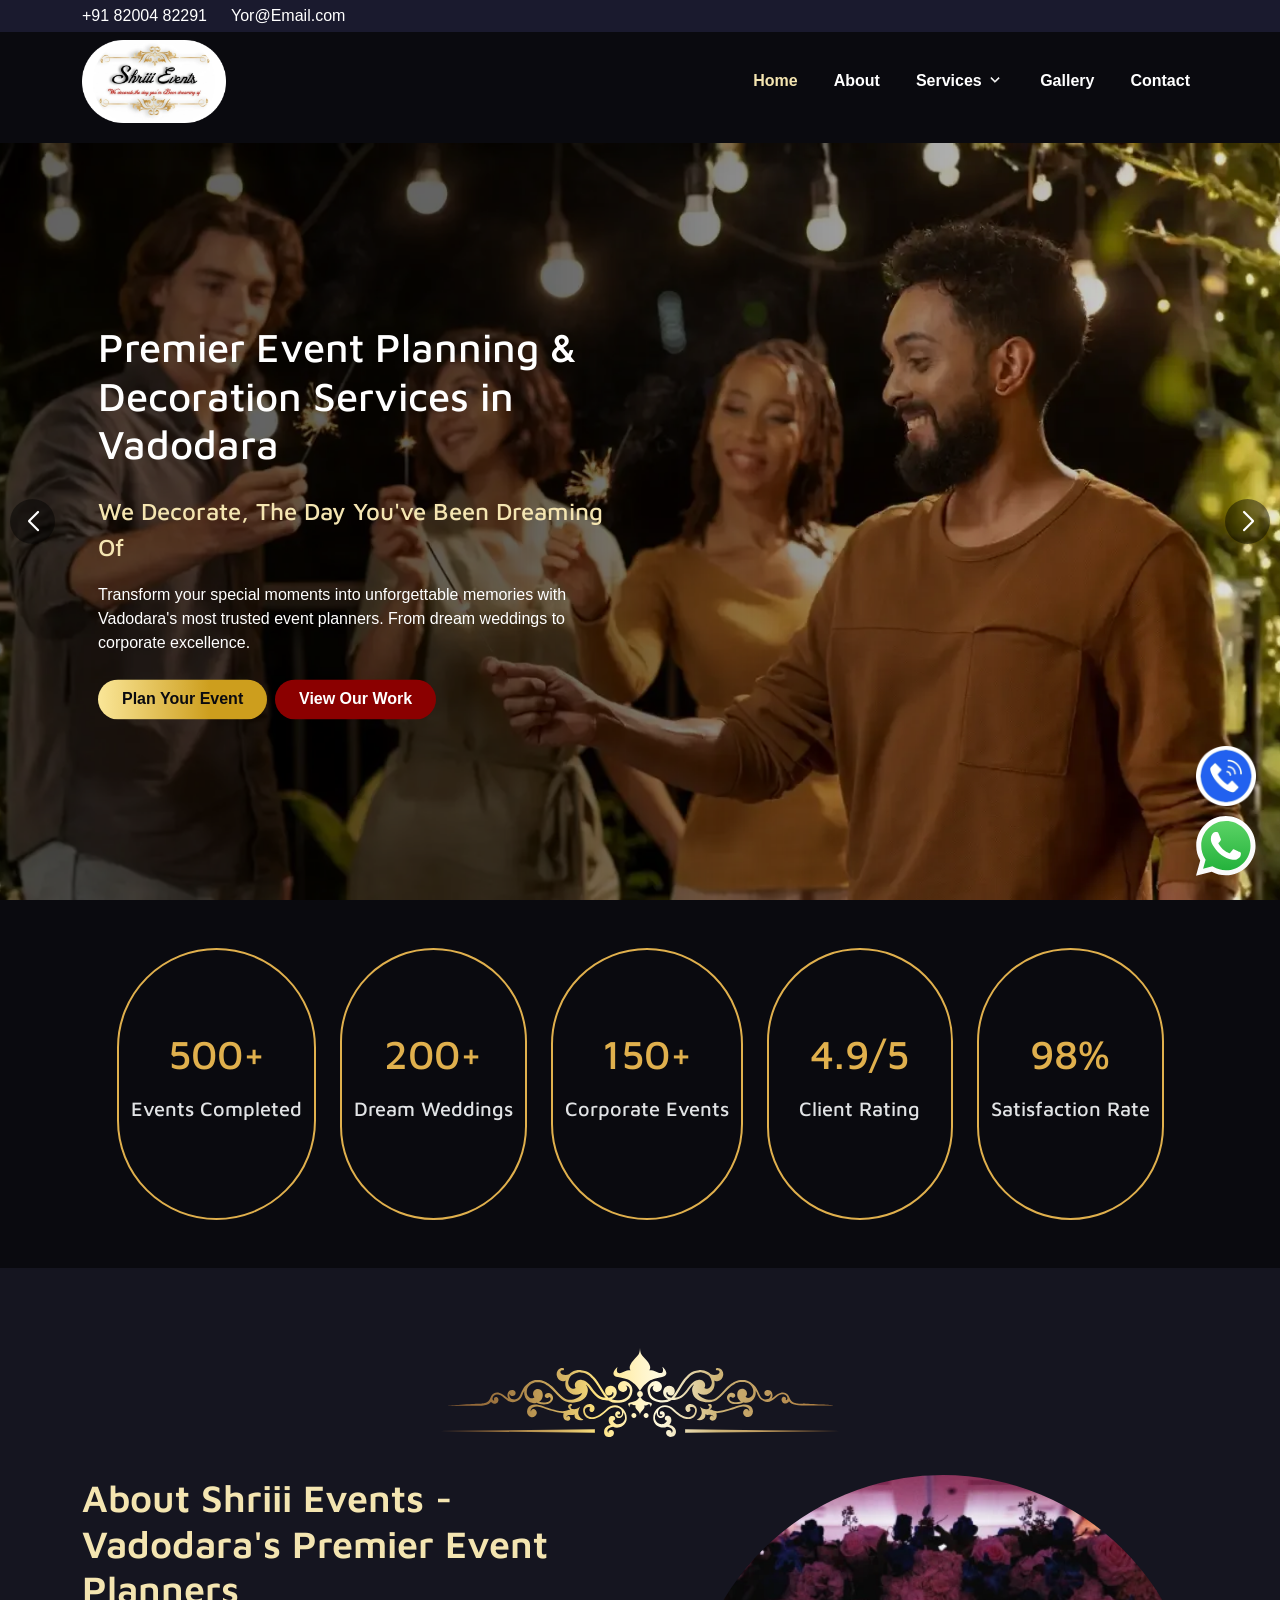
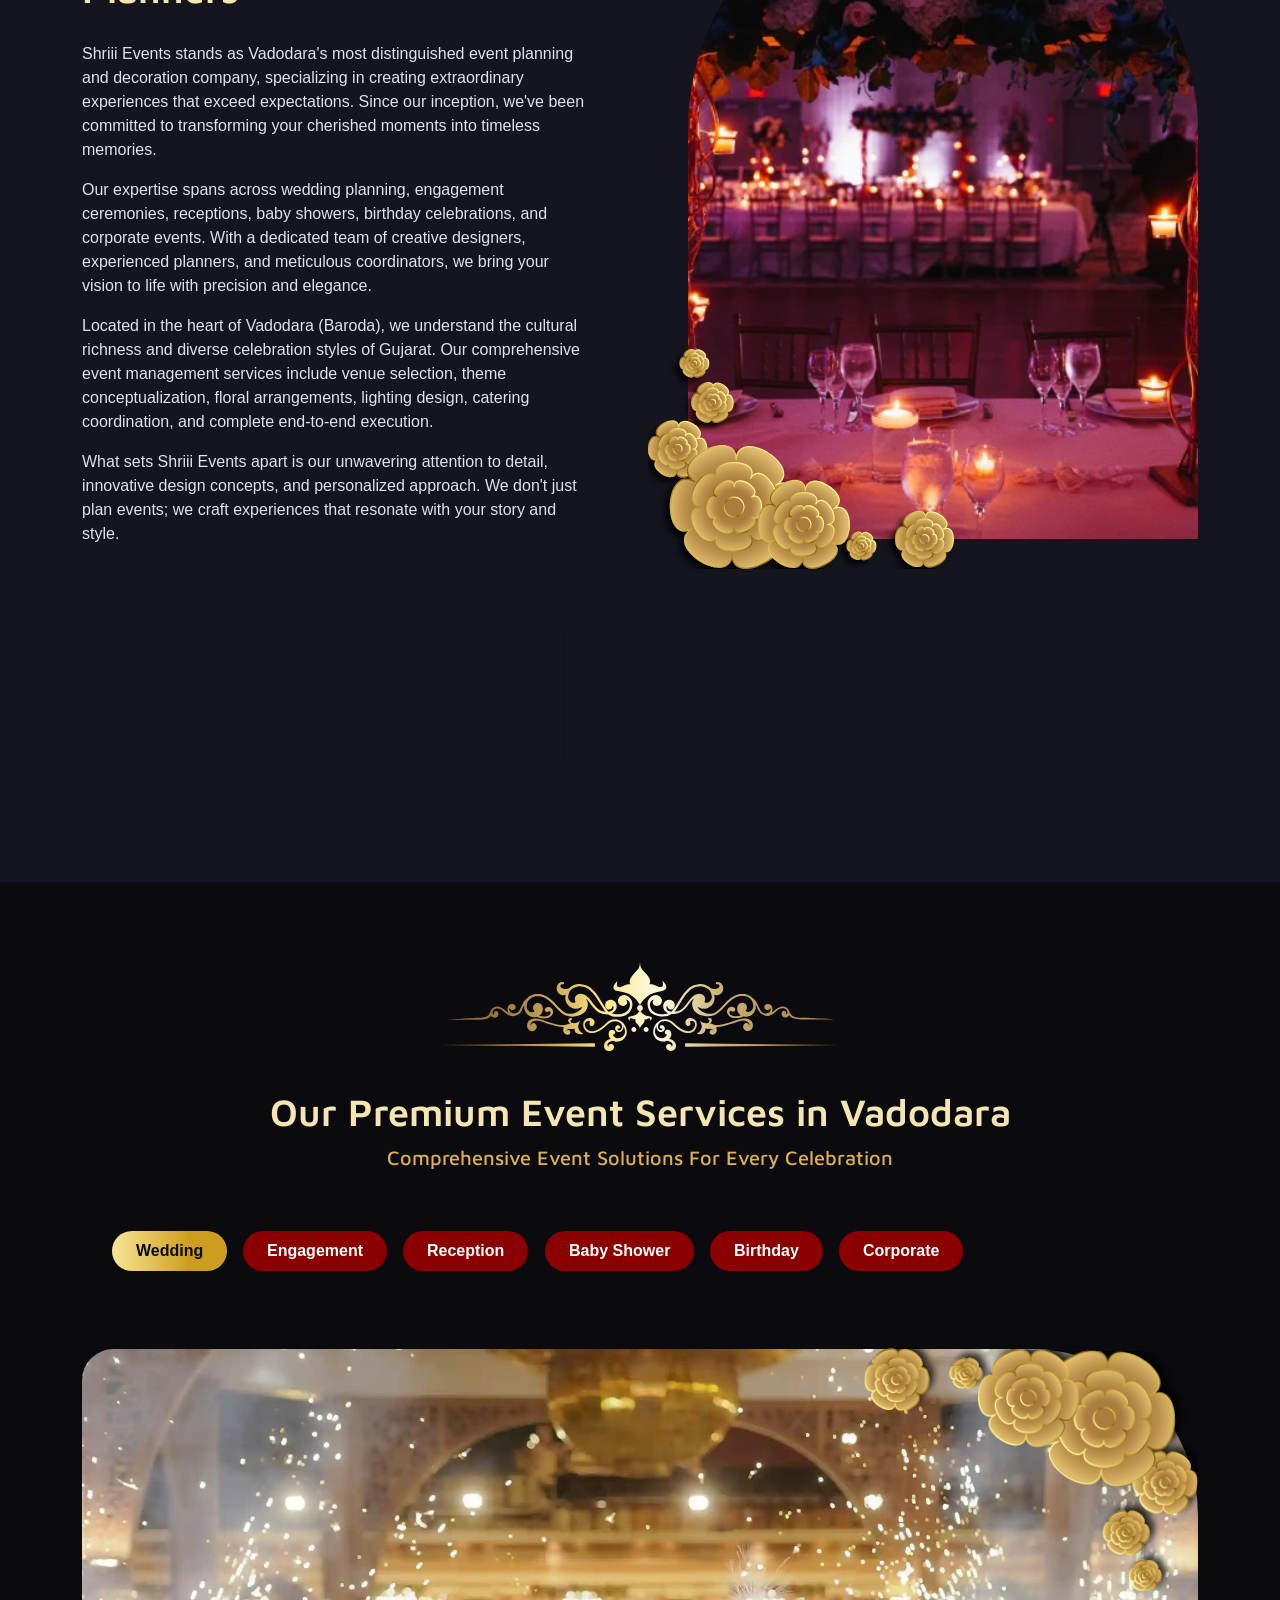
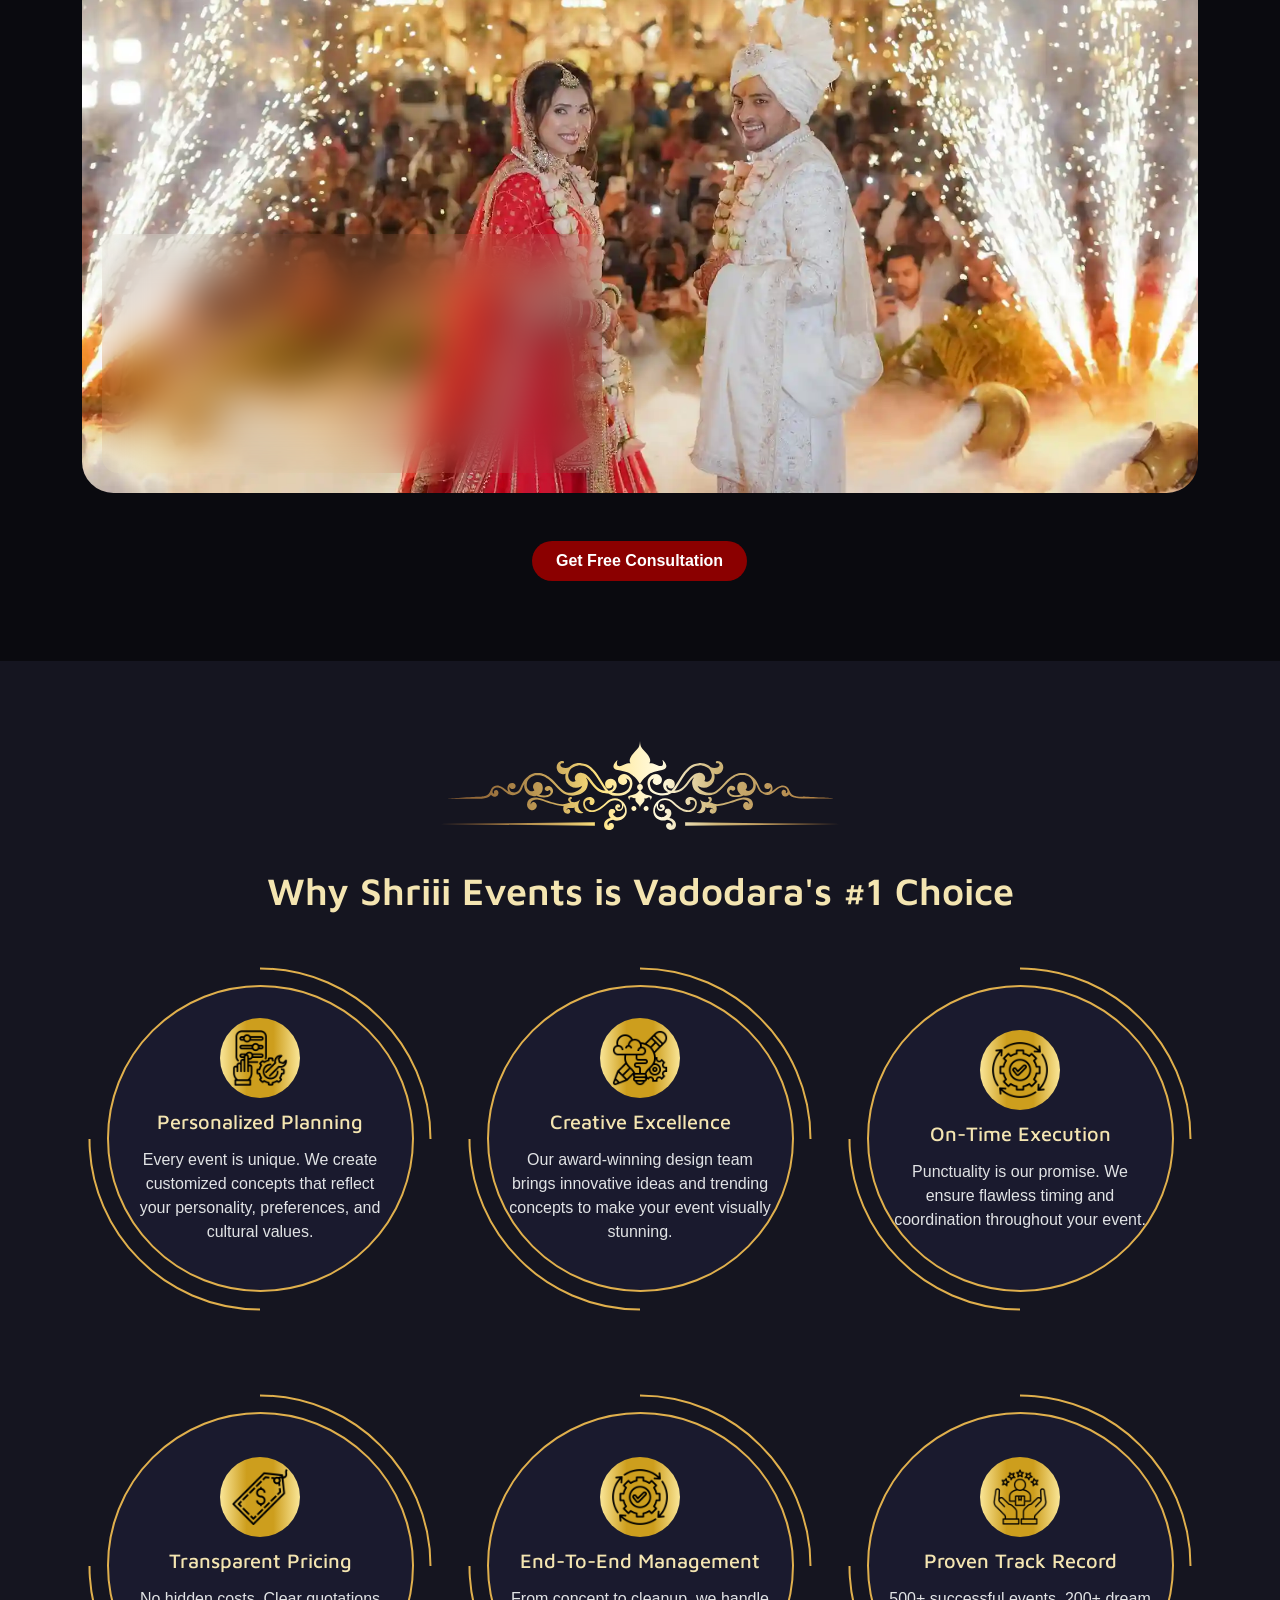
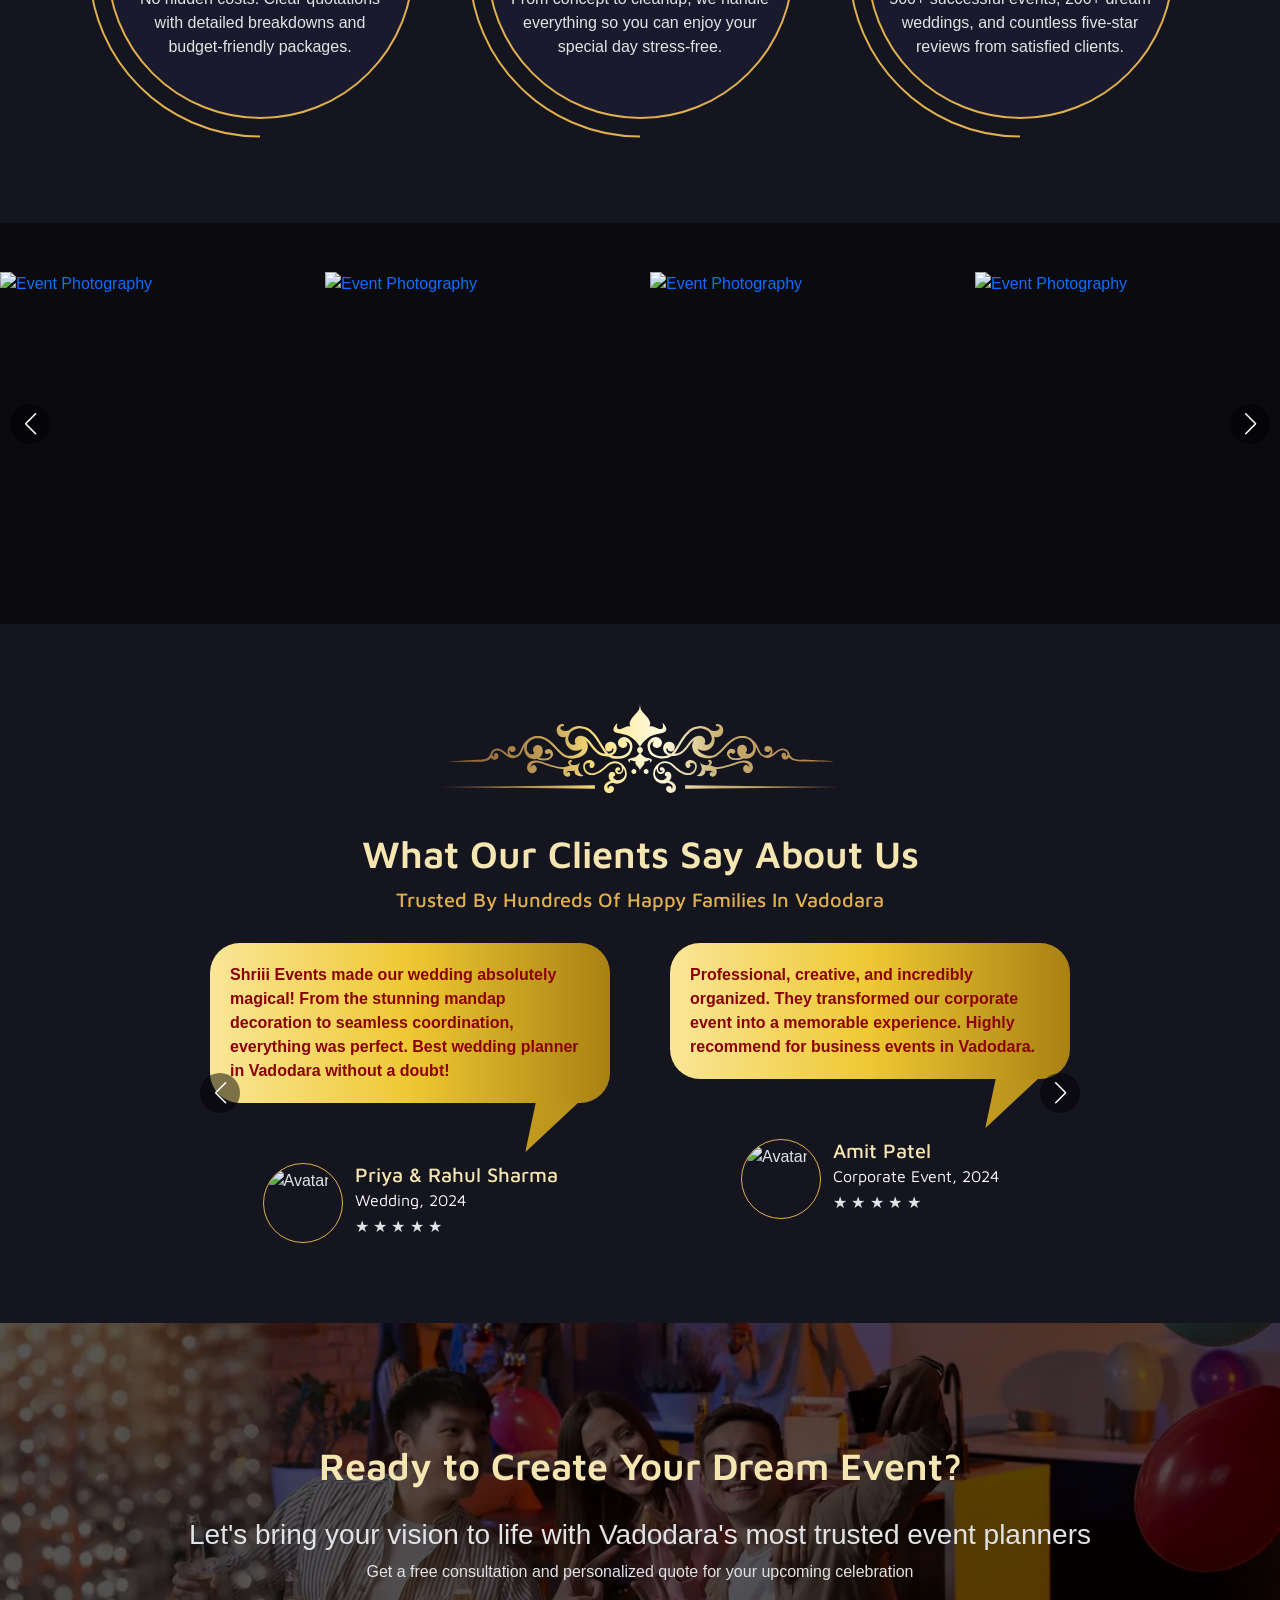
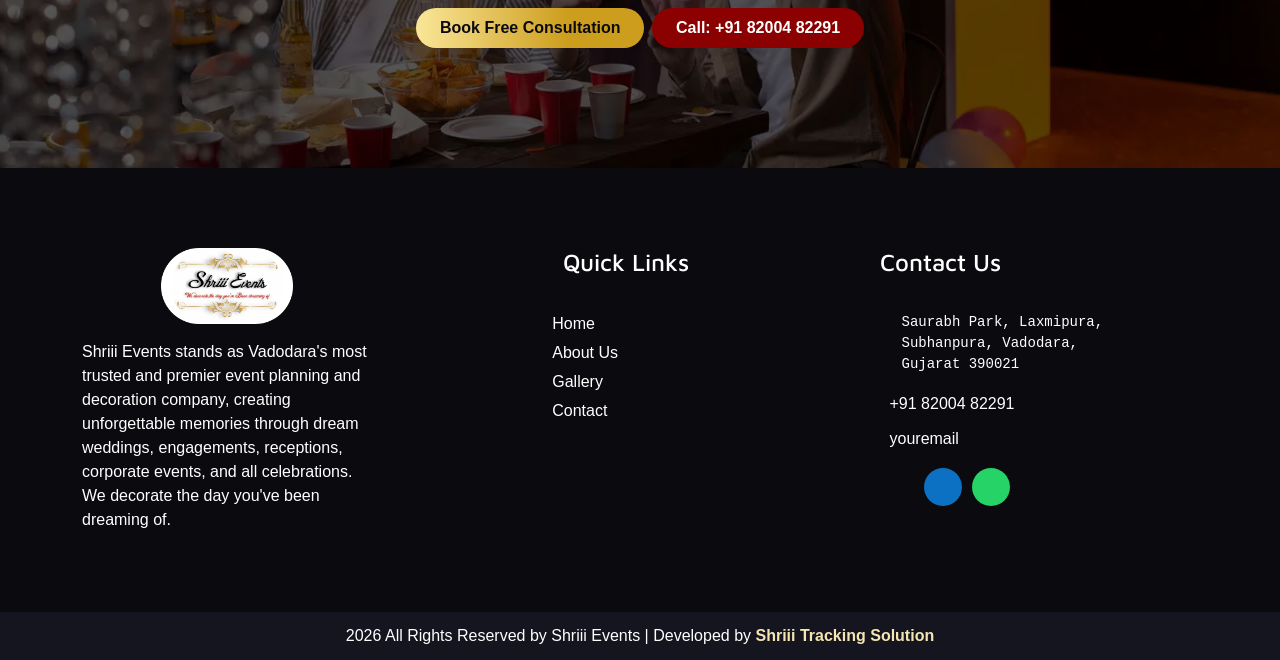
==== commit 42504f2c: "new Website" ====
--- a/index.html
+++ b/index.html
@@ -32,7 +32,7 @@
 <meta name="twitter:image" content="https://www.shriiiievents.com/images/shriii-events-twitter-image.jpg">
 
 
-<link fetchpriority="high" rel="preload" href="image/BrandLogo.webp" as="image" type="image/webp" />
+<link fetchpriority="high" rel="preload" href="image/ShriiiEventsLogo.webp" as="image" type="image/webp" />
 
 <!-- Preload -->
 <link rel="preload" as="style" href="https://cdn.jsdelivr.net/npm/bootstrap@5.2.3/dist/css/bootstrap.min.css" />
@@ -47,9 +47,9 @@
 <!-- <link rel="stylesheet" href="https://cdnjs.cloudflare.com/ajax/libs/animate.css/4.1.1/animate.min.css"/> -->
 <link rel="stylesheet" href="css/style.css" />
 <link rel="stylesheet" href="css/responsive.css" />
+<link rel="preconnect" href="https://icon-sets.iconify.design/" />
+<link rel="dns-prefetch" href="https://icon-sets.iconify.design/" />
 <script src="https://code.iconify.design/3/3.1.0/iconify.min.js"></script>
-<link rel="preconnect" href="https://kit.fontawesome.com" />
-<link rel="dns-prefetch" href="https://kit.fontawesome.com" />
 <script src="https://kit.fontawesome.com/52ca9e0df4.js" crossorigin="anonymous"></script>
 
 <!-- Local Business Schema -->
@@ -65,16 +65,16 @@
   "logo": "https://www.shriiiievents.com/images/shriii-events-logo.png",
   "image": "https://www.shriiiievents.com/images/shriii-events-banner.jpg",
   "priceRange": "$$",
-  "telephone": "+91-XXXXX-XXXXX",
-  "email": "info@shriiiievents.com",
-  "address": {
-    "@type": "PostalAddress",
-    "streetAddress": "[Your Street Address]",
-    "addressLocality": "Vadodara",
-    "addressRegion": "Gujarat",
-    "postalCode": "390001",
-    "addressCountry": "IN"
-  },
+  "telephone": "+91-8200482291",
+    "email": "info@shriiiievents.com",
+    "address": {
+      "@type": "PostalAddress",
+      "streetAddress": "Saurabh Park, Laxmipura, Subhanpura",
+      "addressLocality": "Vadodara",
+      "addressRegion": "Gujarat",
+      "postalCode": "390021",
+      "addressCountry": "IN"
+    },
   "geo": {
     "@type": "GeoCoordinates",
     "latitude": "22.3072",
@@ -215,81 +215,7 @@
     <header>
       <div class="wrapheder">
         <div id="header">
-          <div class="miniHeader d-none d-sm-block">
-            <div class="container">
-              <div class="row">
-                <div class="col-auto topheadLinks">
-                  <a target="_blank" href="tel:+918200482291">
-                    <span class="iconify" data-icon="solar:phone-bold" data-inline="false"></span>+91 82004 82291 </a>
-                  <a target="_blank" href="mailto:Yor@Email.com">
-                    <span class="iconify" data-icon="ic:baseline-email" data-inline="false"></span> Yor@Email.com </a>
-                </div>
-                <div class="col-auto topheadSocial">
-                  <a target="_blank" href="https://www.facebook.com/">
-                    <span class="iconify" data-icon="ic:round-facebook" data-inline="false"></span>
-                  </a>
-                  <a target="_blank" href="https://www.instagram.com/">
-                    <span class="iconify" data-icon="mdi:instagram" data-inline="false"></span>
-                  </a>
-                  <a target="_blank" href="https://in.linkedin.com/">
-                    <span class="iconify" data-icon="uil:linkedin" data-inline="false"></span>
-                  </a>
-                </div>
-              </div>
-            </div>
-          </div>
-          <div id="main-header">
-            <nav class="mynavbar bg-light">
-              <div class="container header">
-                <a class="brandLogo" href="index.html">
-                  <img src="image/ShriiiEventsLogo.webp" alt="Shriii Events">
-                </a>
-                <button class="navToggle">
-                  <i class="fa fa-bars" aria-hidden="true"></i>
-                </button>
-                <ul class="navMenu ms-auto mb-2 mb-lg-0">
-                  <li class="nav-close">
-                    <button class="btn-nav-close">
-                      <span class="close-btn">+</span>
-                    </button>
-                  </li>
-                  <li class="navLi">
-                    <a class="navLink" href="index.html">Home</a>
-                  </li>
-                  <li class="navLi">
-                    <a href="about.html" class="navLink">About</a>
-                  </li>
-                  <li class="navLi">
-                    <a href="#" class="navLink">Services <span class="toggleSub">
-                       <svg xmlns="http://www.w3.org/2000/svg" width="18" height="18" viewBox="0 0 16 16"><path fill="currentColor" fill-rule="evenodd" d="m8 10.207l3.854-3.853l-.707-.708L8 8.793L4.854 5.646l-.708.708z" clip-rule="evenodd" stroke-width="0.5" stroke="currentColor"></path></svg>
-                      </span>
-                    </a>
-                    <ul class="dropdownList">
-                      <li class="navLi">
-                        <a href="#" class="navLink">Wedding &amp; Reception</a>
-                      </li>
-                      <li class="navLi">
-                        <a href="#" class="navLink">Baby Shower</a>
-                      </li>
-                      <li class="navLi">
-                        <a href="#" class="navLink">DJ &amp; Dance (Theme Party)</a>
-                      </li>
-                      <li class="navLi">
-                        <a href="#" class="navLink">Corporate event</a>
-                      </li>
-                    </ul>
-                  </li>
-                  
-                  <li class="navLi">
-                    <a href="gallery.html" class="navLink">Gallery</a>
-                  </li>
-                  <li class="navLi">
-                    <a href="contactUs.html" class="navLink">Contact</a>
-                  </li>
-                </ul>
-              </div>
-            </nav>
-          </div>
+
         </div>
       </div>
     </header> 
@@ -782,120 +708,13 @@
 
 
 <div id="fabContainer">
-  <!-- whatsapp FAB icon -->
-    <div class="fab-container">
-      <a class="set-url-target" rel="noopener" data-mobile-target="" data-desktop-target="_blank" target="_blank" href="https://api.whatsapp.com/send?phone=918200482291">
-        <svg xmlns="http://www.w3.org/2000/svg" width="59.54px" height="60px" viewBox="0 0 256 258">
-          <defs>
-            <linearGradient id="logosWhatsappIcon0" x1="50%" x2="50%" y1="100%" y2="0%">
-              <stop offset="0%" stop-color="#1faf38"></stop>
-              <stop offset="100%" stop-color="#60d669"></stop>
-            </linearGradient>
-            <linearGradient id="logosWhatsappIcon1" x1="50%" x2="50%" y1="100%" y2="0%">
-              <stop offset="0%" stop-color="#f9f9f9"></stop>
-              <stop offset="100%" stop-color="#fff"></stop>
-            </linearGradient>
-          </defs>
-          <path fill="url(#logosWhatsappIcon0)" d="M5.463 127.456c-.006 21.677 5.658 42.843 16.428 61.499L4.433 252.697l65.232-17.104a123 123 0 0 0 58.8 14.97h.054c67.815 0 123.018-55.183 123.047-123.01c.013-32.867-12.775-63.773-36.009-87.025c-23.23-23.25-54.125-36.061-87.043-36.076c-67.823 0-123.022 55.18-123.05 123.004"></path>
-          <path fill="url(#logosWhatsappIcon1)" d="M1.07 127.416c-.007 22.457 5.86 44.38 17.014 63.704L0 257.147l67.571-17.717c18.618 10.151 39.58 15.503 60.91 15.511h.055c70.248 0 127.434-57.168 127.464-127.423c.012-34.048-13.236-66.065-37.3-90.15C194.633 13.286 162.633.014 128.536 0C58.276 0 1.099 57.16 1.071 127.416m40.24 60.376l-2.523-4.005c-10.606-16.864-16.204-36.352-16.196-56.363C22.614 69.029 70.138 21.52 128.576 21.52c28.3.012 54.896 11.044 74.9 31.06c20.003 20.018 31.01 46.628 31.003 74.93c-.026 58.395-47.551 105.91-105.943 105.91h-.042c-19.013-.01-37.66-5.116-53.922-14.765l-3.87-2.295l-40.098 10.513z"></path>
-          <path fill="#fff" d="M96.678 74.148c-2.386-5.303-4.897-5.41-7.166-5.503c-1.858-.08-3.982-.074-6.104-.074c-2.124 0-5.575.799-8.492 3.984c-2.92 3.188-11.148 10.892-11.148 26.561s11.413 30.813 13.004 32.94c1.593 2.123 22.033 35.307 54.405 48.073c26.904 10.609 32.379 8.499 38.218 7.967c5.84-.53 18.844-7.702 21.497-15.139c2.655-7.436 2.655-13.81 1.859-15.142c-.796-1.327-2.92-2.124-6.105-3.716s-18.844-9.298-21.763-10.361c-2.92-1.062-5.043-1.592-7.167 1.597c-2.124 3.184-8.223 10.356-10.082 12.48c-1.857 2.129-3.716 2.394-6.9.801c-3.187-1.598-13.444-4.957-25.613-15.806c-9.468-8.442-15.86-18.867-17.718-22.056c-1.858-3.184-.199-4.91 1.398-6.497c1.431-1.427 3.186-3.719 4.78-5.578c1.588-1.86 2.118-3.187 3.18-5.311c1.063-2.126.531-3.986-.264-5.579c-.798-1.593-6.987-17.343-9.819-23.64"></path>
-        </svg>
-      </a>
-    </div>
-    <!-- Call FAB icon -->
-    <div class="Call-fab-container">
-      <a rel="noopener" target="_blank" href="tel:+918200482291">
-        <img style="height: 60px; width: 60px" src="image/phone-call.png" alt="phone icon" />
-      </a>
-    </div>
+ 
 </div>
 
 
     <!-- footer section start  -->
     <footer id="footer" class="footer">
-      <div class="container">
-        <div class="footWrap defaultPadding">
-          <div class="row">
-            <!-- Company Info -->
-            <div class="col-lg-auto col-sm-6 mb-4 mb-md-0 FooterAbout">
-              <a class="footer-brand" href="index.html">
-                <img loading="lazy" src="image/ShriiiEventsLogo.webp" alt="Shriii Events">
-              </a>
-              <p>Shriii Events stands as Vadodara's most trusted and premier event planning and decoration company, creating unforgettable memories through dream weddings, engagements, receptions, corporate events, and all celebrations. We decorate the day you've been dreaming of.</p>
-            </div>
-            <div class="col-sm-6 col-lg-auto mb-4 mb-md-0 exploreLinks">
-              <h5 class="fourthH">Quick Links</h5>
-              <ul>
-                <li>
-                  <a class="footerLinks" href="index.html">
-                    <i class="fa-solid fa-circle-chevron-right"></i>Home </a>
-                </li>
-                <li>
-                  <a class="footerLinks" href="about.html">
-                    <i class="fa-solid fa-circle-chevron-right"></i>About Us </a>
-                </li>
-                
-                
-                <li>
-                  <a class="footerLinks" href="gallery.html">
-                    <i class="fa-solid fa-circle-chevron-right"></i>Gallery </a>
-                </li>
-                <li>
-                  <a class="footerLinks" href="contactUs.html">
-                    <i class="fa-solid fa-circle-chevron-right"></i>Contact </a>
-                </li>
-              </ul>
-            </div>
-            <div class="col-md-6 col-lg-auto mb-4 mb-md-0">
-              <h5 class="fourthH ">Contact Us</h5>
-              <ul class="contact-info">
-                <li>
-                  <a class="locationLink footerLinks" target="_blank" href="https://maps.app.goo.gl/QhZnjEN7kcJDZU5X8">
-                    <i class="fa-solid fa-location-dot" aria-hidden="true"></i>
-                    <pre class="mb-0">
-Saurabh Park, Laxmipura,
-Subhanpura, Vadodara, 
-Gujarat 390021</pre>
-
-                  </a>
-                </li>
-                <li>
-                  <a href="tel:+918200482291" class="footerLinks">
-                    <i class="fa-solid fa-phone"></i>+91 82004 82291 </a>
-                </li>
-                <li>
-                  <a class="emailAnchor footerLinks" href="mailto:youremail">
-                    <i class="fa-solid fa-envelope" aria-hidden="true"></i>youremail </a>
-                </li>
-              </ul>
-              <div class="social-icons mt-3">
-                <a target="_blank" class="facebook" href="https://www.linkedin.com/">
-                  <i class="fa-brands fa-linkedin-in" aria-hidden="true"></i>
-                </a>
-                <a class="whatsapp set-url-target" rel="noopener" data-mobile-target="" data-desktop-target="_blank" target="_blank" href="https://api.whatsapp.com/send?phone=918200482291">
-                  <i class="fa-brands fa-whatsapp" aria-hidden="true"></i>
-                </a>
-              </div>
-            </div>
-            <!-- Contact Info -->
-          </div>
-        </div>
-      </div>
-      <div class="f-bottom effect">
-        <div class="container">
-          <div class="row ">
-            <div class="col-12">
-              <div class="inner">
-                <div class="copyright text-center">
-                  <span class="year"></span> All Rights Reserved by Shriii Events | Developed by <a href="https://shriiitrackingsolution.in/" target="_blank">
-                    <b>Shriii&nbsp;Tracking&nbsp;Solution</b>
-                  </a>
-                </div>
-              </div>
-            </div>
-          </div>
-        </div>
-      </div>
+      
     </footer>
     <!-- footer section end  -->
 
--- a/css/style.css
+++ b/css/style.css
@@ -234,7 +234,7 @@
     right: -100%;
     width: 250px;
     height: 100vh;
-    background: var(--accentColour);
+    background: var(--section);
     box-shadow: -2px 0 5px rgba(0, 0, 0, 0.2);
     flex-direction: column;
     padding-top: 60px;
@@ -1173,10 +1173,224 @@
 }
 
 .sectionStarp.homePage0{
-  background: linear-gradient(to right, #0000009c 40%, #00000018) center/cover, url('../image/sectionStrap.webp') center / cover no-repeat;
+  background: linear-gradient(to right, #000000a9 40%, #000000a9) center/cover, url('../image/sectionStrap.webp') center / cover no-repeat;
+}
+.sectionStarp.weddingPage0{
+  background: linear-gradient(to right, #000000a9 40%, #000000a9) center/cover, url('../image/sectionStrapWedding.webp') center / cover no-repeat;
 }
 
 
 .sectionStarp .doubleBtnWrap {
   justify-content: center;
-}+}
+
+.newBanner {
+      padding: 140px 0;
+      height: calc(100vh - 142.97px);
+}
+.newBanner .fourthH{
+  color: var(--primaryText);
+}
+
+.newBanner.aboutPage0  {
+    background: linear-gradient(rgba(0, 0, 0, 0.57), rgba(0, 0, 0, 0.57)), url('../image/aboutBanner.webp') center / cover no-repeat;
+}
+.newBanner.weddingPage0  {
+    background: linear-gradient(rgba(0, 0, 0, 0.57), rgba(0, 0, 0, 0.57)), url('../image/weddingPageBanner.webp') center / cover no-repeat;
+}
+
+.breadcrumb{
+  font-weight: bold;
+}
+.breadcrumb a{
+  color: #ffffff;
+}
+.breadcrumb-item.active {
+    color: var(--primaryText);
+}
+
+.aboutHome.aboutPage0  .imgStyle{
+  aspect-ratio: 1;
+  margin-bottom: 0;
+}
+.aboutHome.aboutPage0 .imgStyle .mainImg{
+  border-radius: 400px;
+}
+
+.aboutHome.aboutPage0 .imgStyle .cornerDecor{
+  position: absolute;
+  width: 60%;
+  bottom: 0;
+  left: 0;
+}
+
+.journeySec p.maxPara{
+  color: var(--greyText);
+}
+
+.journeyCardWrap{
+  --marginFix: 30px;
+  --scaleAmount: 70px;
+  display: flex;
+  gap: 12px;
+  max-width: 800px;
+  margin:auto;
+  margin-bottom: var(--marginFix);
+}
+
+.journeyYearwrap{
+  position: relative;
+  flex: 0 0 auto;
+  width: auto;
+}
+.journeyYearwrap::after{
+  content: "";
+  position: absolute;
+  height: 100%;
+  width: 4px;
+  z-index: -1;
+  display: block;
+  top: var(--marginFix);
+  left: calc((var(--scaleAmount)/2) - 2px);
+  background: linear-gradient(to bottom, #CD9E1D, #0A0A0F) no-repeat;
+}
+.journeyCardWrap:last-child .journeyYearwrap::after{
+ display: none;
+}
+
+.missionVision{
+  background-color: var(--section);
+}
+
+.JourneyCard{
+  flex: 1 0 0%;
+  padding: 20px;
+  background-color: var(--cardBack);
+  border-radius: 20px;
+  transform: translateY(0);
+  border: 2px solid var(--heighlightText);
+  transition: transform 0.3s ease-in-out, border 0.3s ease-in-out ;
+}
+.JourneyCard:hover{
+  transform: translateY(-4px);
+  border: 2px solid var(--primaryText);
+}
+.journeyYearCricle{
+  width: var(--scaleAmount);
+  height: var(--scaleAmount);
+  display: flex;
+  justify-content: center;
+  align-items: center;
+  background: linear-gradient(120deg, #fae698, #CD9E1D) no-repeat;
+  color: var(--redPrimary);
+  font-weight: 600;
+  border-radius: 50%;
+}
+
+.coreValues .iconCircle{
+  font-size: 46px;
+  color: var(--redPrimary);
+  padding: 4px;
+}
+
+.processSec p.maxPara{
+color: var(--greyText);
+}
+.processSec{
+  background-color: var(--section);
+}
+.processSec .JourneyCard{
+ height: 100%;
+}
+
+.iconOutline{
+  width: 60px;
+  height: 60px;
+  margin-bottom: 12px;
+}
+
+.servicsDetail .fifthH{
+  color: var(--primaryText);
+}
+
+.servicsDetail .JourneyCard {
+  height: 100%;
+}
+.servicsDetail .JourneyCard p{
+  font-size: 14px;
+}
+
+.serviceGallery{
+  background-color: var(--section);
+}
+
+
+
+        .faq-section {
+            padding: 80px 0;
+            position: relative;
+        }
+        
+        .section-title {
+            color: var(--primaryText);
+            text-align: center;
+            margin-bottom: 1rem;
+            font-weight: 700;
+        }
+        
+        .section-subtitle {
+             text-align: center;
+             color: var(--);
+             margin-bottom: 50px;
+        }
+
+        /* --- Custom Accordion Styling --- */
+        .accordion-item {
+            border: 2px solid transparent;
+            background:
+                linear-gradient(var(--body), #420202) padding-box,
+                linear-gradient(135deg, #c5972c 0%, #f4e5b1 50%, #d4af37 100%) border-box;
+            background-size: 100% 100%, cover;
+            background-repeat: no-repeat;
+        }
+
+        .accordion-header .accordion-button {
+            background-color: var(--section);
+            color: var(--lightGrey);
+            font-weight: 500;
+            font-size: 1.1rem;
+            padding: 1.25rem 1.5rem;
+            border: none;
+            box-shadow: none; /* Remove blue focus shadow */
+        }
+
+        /* Style for the button when the accordion item is open (not collapsed) */
+        .accordion-button:not(.collapsed) {
+            color: var(--primaryText);
+            background-color: var(--section);
+            box-shadow: none;
+        }
+
+        /* Remove default focus state */
+        .accordion-button:focus {
+            box-shadow: none;
+            border-color: rgba(0,0,0,.125);
+        }
+
+        .accordion-body {
+            color: var(--greyText);
+            padding: 1.5rem;
+            font-size: 0.95rem;
+            line-height: 1.6;
+        }
+
+        /* --- Customizing the Accordion Icon (Chevron) --- */
+        .accordion-button::after {
+            /* Use Bootstrap's SVG icon but apply a filter to change its color to gold */
+            background-image: url("data:image/svg+xml,%3csvg xmlns='http://www.w3.org/2000/svg' viewBox='0 0 16 16' fill='%23000'%3e%3cpath fill-rule='evenodd' d='M1.646 4.646a.5.5 0 0 1 .708 0L8 10.293l5.646-5.647a.5.5 0 0 1 .708.708l-6 6a.5.5 0 0 1-.708 0l-6-6a.5.5 0 0 1 0-.708z'/%3e%3c/svg%3e");
+            filter: brightness(0) saturate(100%) invert(80%) sepia(55%) saturate(500%) hue-rotate(3deg) brightness(105%) contrast(101%);
+        }
+        
+        .accordion-button:not(.collapsed)::after {
+             filter: brightness(0) saturate(100%) invert(80%) sepia(55%) saturate(500%) hue-rotate(3deg) brightness(105%) contrast(101%); /* Keep icon gold in active state */
+        }
--- a/css/responsive.css
+++ b/css/responsive.css
@@ -43,6 +43,10 @@
   row-gap: 0px;
 }
 
+.coreValues .iconCircle {
+    font-size: 32px;
+}
+
 
 }
 
@@ -88,7 +92,7 @@
     padding: 12px 8px;
 }
 .navLink.active {
-  color: var(--black);
+  color: var(--heighlightText);
 }
 .navMenu {
   gap: 4px;
@@ -230,6 +234,10 @@
     height: calc(100vh - 88px);
   }
 
+.newBanner {
+    height: calc(100vh - 88px);
+}
+
 .ourMissionCard{
   flex-direction: column;
   align-items: center;
@@ -247,6 +255,17 @@
   .imgWrapServices img{
   border-radius:  clamp(16px, 0.8rem + 1.2vw, 24px);
   border-top-right-radius: clamp(40px, 4rem + 6vw, 150px);
+}
+
+.journeyCardWrap{
+  flex-direction: column;
+}
+.journeyCardWrap .journeyYearwrap::after{
+ display: none;
+}
+
+.JourneyCard {
+  padding: 16px;
 }
 
 }
@@ -264,6 +283,10 @@
     transform: unset;
     width: auto;
   } */
+
+  .newBanner {
+    height: unset;
+}
   
    .mySwiper {
       min-height: 400px;
@@ -284,6 +307,11 @@
     width: auto;
   } */
 
+   .newBanner {
+    height: unset;
+    padding: 80px 0;
+}
+
 .mySwiper {
       min-height: 400px;
     }
--- a/css/style.css
+++ b/css/style.css
@@ -234,7 +234,7 @@
     right: -100%;
     width: 250px;
     height: 100vh;
-    background: var(--accentColour);
+    background: var(--section);
     box-shadow: -2px 0 5px rgba(0, 0, 0, 0.2);
     flex-direction: column;
     padding-top: 60px;
@@ -1173,10 +1173,224 @@
 }
 
 .sectionStarp.homePage0{
-  background: linear-gradient(to right, #0000009c 40%, #00000018) center/cover, url('../image/sectionStrap.webp') center / cover no-repeat;
+  background: linear-gradient(to right, #000000a9 40%, #000000a9) center/cover, url('../image/sectionStrap.webp') center / cover no-repeat;
+}
+.sectionStarp.weddingPage0{
+  background: linear-gradient(to right, #000000a9 40%, #000000a9) center/cover, url('../image/sectionStrapWedding.webp') center / cover no-repeat;
 }
 
 
 .sectionStarp .doubleBtnWrap {
   justify-content: center;
-}+}
+
+.newBanner {
+      padding: 140px 0;
+      height: calc(100vh - 142.97px);
+}
+.newBanner .fourthH{
+  color: var(--primaryText);
+}
+
+.newBanner.aboutPage0  {
+    background: linear-gradient(rgba(0, 0, 0, 0.57), rgba(0, 0, 0, 0.57)), url('../image/aboutBanner.webp') center / cover no-repeat;
+}
+.newBanner.weddingPage0  {
+    background: linear-gradient(rgba(0, 0, 0, 0.57), rgba(0, 0, 0, 0.57)), url('../image/weddingPageBanner.webp') center / cover no-repeat;
+}
+
+.breadcrumb{
+  font-weight: bold;
+}
+.breadcrumb a{
+  color: #ffffff;
+}
+.breadcrumb-item.active {
+    color: var(--primaryText);
+}
+
+.aboutHome.aboutPage0  .imgStyle{
+  aspect-ratio: 1;
+  margin-bottom: 0;
+}
+.aboutHome.aboutPage0 .imgStyle .mainImg{
+  border-radius: 400px;
+}
+
+.aboutHome.aboutPage0 .imgStyle .cornerDecor{
+  position: absolute;
+  width: 60%;
+  bottom: 0;
+  left: 0;
+}
+
+.journeySec p.maxPara{
+  color: var(--greyText);
+}
+
+.journeyCardWrap{
+  --marginFix: 30px;
+  --scaleAmount: 70px;
+  display: flex;
+  gap: 12px;
+  max-width: 800px;
+  margin:auto;
+  margin-bottom: var(--marginFix);
+}
+
+.journeyYearwrap{
+  position: relative;
+  flex: 0 0 auto;
+  width: auto;
+}
+.journeyYearwrap::after{
+  content: "";
+  position: absolute;
+  height: 100%;
+  width: 4px;
+  z-index: -1;
+  display: block;
+  top: var(--marginFix);
+  left: calc((var(--scaleAmount)/2) - 2px);
+  background: linear-gradient(to bottom, #CD9E1D, #0A0A0F) no-repeat;
+}
+.journeyCardWrap:last-child .journeyYearwrap::after{
+ display: none;
+}
+
+.missionVision{
+  background-color: var(--section);
+}
+
+.JourneyCard{
+  flex: 1 0 0%;
+  padding: 20px;
+  background-color: var(--cardBack);
+  border-radius: 20px;
+  transform: translateY(0);
+  border: 2px solid var(--heighlightText);
+  transition: transform 0.3s ease-in-out, border 0.3s ease-in-out ;
+}
+.JourneyCard:hover{
+  transform: translateY(-4px);
+  border: 2px solid var(--primaryText);
+}
+.journeyYearCricle{
+  width: var(--scaleAmount);
+  height: var(--scaleAmount);
+  display: flex;
+  justify-content: center;
+  align-items: center;
+  background: linear-gradient(120deg, #fae698, #CD9E1D) no-repeat;
+  color: var(--redPrimary);
+  font-weight: 600;
+  border-radius: 50%;
+}
+
+.coreValues .iconCircle{
+  font-size: 46px;
+  color: var(--redPrimary);
+  padding: 4px;
+}
+
+.processSec p.maxPara{
+color: var(--greyText);
+}
+.processSec{
+  background-color: var(--section);
+}
+.processSec .JourneyCard{
+ height: 100%;
+}
+
+.iconOutline{
+  width: 60px;
+  height: 60px;
+  margin-bottom: 12px;
+}
+
+.servicsDetail .fifthH{
+  color: var(--primaryText);
+}
+
+.servicsDetail .JourneyCard {
+  height: 100%;
+}
+.servicsDetail .JourneyCard p{
+  font-size: 14px;
+}
+
+.serviceGallery{
+  background-color: var(--section);
+}
+
+
+
+        .faq-section {
+            padding: 80px 0;
+            position: relative;
+        }
+        
+        .section-title {
+            color: var(--primaryText);
+            text-align: center;
+            margin-bottom: 1rem;
+            font-weight: 700;
+        }
+        
+        .section-subtitle {
+             text-align: center;
+             color: var(--);
+             margin-bottom: 50px;
+        }
+
+        /* --- Custom Accordion Styling --- */
+        .accordion-item {
+            border: 2px solid transparent;
+            background:
+                linear-gradient(var(--body), #420202) padding-box,
+                linear-gradient(135deg, #c5972c 0%, #f4e5b1 50%, #d4af37 100%) border-box;
+            background-size: 100% 100%, cover;
+            background-repeat: no-repeat;
+        }
+
+        .accordion-header .accordion-button {
+            background-color: var(--section);
+            color: var(--lightGrey);
+            font-weight: 500;
+            font-size: 1.1rem;
+            padding: 1.25rem 1.5rem;
+            border: none;
+            box-shadow: none; /* Remove blue focus shadow */
+        }
+
+        /* Style for the button when the accordion item is open (not collapsed) */
+        .accordion-button:not(.collapsed) {
+            color: var(--primaryText);
+            background-color: var(--section);
+            box-shadow: none;
+        }
+
+        /* Remove default focus state */
+        .accordion-button:focus {
+            box-shadow: none;
+            border-color: rgba(0,0,0,.125);
+        }
+
+        .accordion-body {
+            color: var(--greyText);
+            padding: 1.5rem;
+            font-size: 0.95rem;
+            line-height: 1.6;
+        }
+
+        /* --- Customizing the Accordion Icon (Chevron) --- */
+        .accordion-button::after {
+            /* Use Bootstrap's SVG icon but apply a filter to change its color to gold */
+            background-image: url("data:image/svg+xml,%3csvg xmlns='http://www.w3.org/2000/svg' viewBox='0 0 16 16' fill='%23000'%3e%3cpath fill-rule='evenodd' d='M1.646 4.646a.5.5 0 0 1 .708 0L8 10.293l5.646-5.647a.5.5 0 0 1 .708.708l-6 6a.5.5 0 0 1-.708 0l-6-6a.5.5 0 0 1 0-.708z'/%3e%3c/svg%3e");
+            filter: brightness(0) saturate(100%) invert(80%) sepia(55%) saturate(500%) hue-rotate(3deg) brightness(105%) contrast(101%);
+        }
+        
+        .accordion-button:not(.collapsed)::after {
+             filter: brightness(0) saturate(100%) invert(80%) sepia(55%) saturate(500%) hue-rotate(3deg) brightness(105%) contrast(101%); /* Keep icon gold in active state */
+        }
--- a/css/responsive.css
+++ b/css/responsive.css
@@ -43,6 +43,10 @@
   row-gap: 0px;
 }
 
+.coreValues .iconCircle {
+    font-size: 32px;
+}
+
 
 }
 
@@ -88,7 +92,7 @@
     padding: 12px 8px;
 }
 .navLink.active {
-  color: var(--black);
+  color: var(--heighlightText);
 }
 .navMenu {
   gap: 4px;
@@ -230,6 +234,10 @@
     height: calc(100vh - 88px);
   }
 
+.newBanner {
+    height: calc(100vh - 88px);
+}
+
 .ourMissionCard{
   flex-direction: column;
   align-items: center;
@@ -247,6 +255,17 @@
   .imgWrapServices img{
   border-radius:  clamp(16px, 0.8rem + 1.2vw, 24px);
   border-top-right-radius: clamp(40px, 4rem + 6vw, 150px);
+}
+
+.journeyCardWrap{
+  flex-direction: column;
+}
+.journeyCardWrap .journeyYearwrap::after{
+ display: none;
+}
+
+.JourneyCard {
+  padding: 16px;
 }
 
 }
@@ -264,6 +283,10 @@
     transform: unset;
     width: auto;
   } */
+
+  .newBanner {
+    height: unset;
+}
   
    .mySwiper {
       min-height: 400px;
@@ -284,6 +307,11 @@
     width: auto;
   } */
 
+   .newBanner {
+    height: unset;
+    padding: 80px 0;
+}
+
 .mySwiper {
       min-height: 400px;
     }
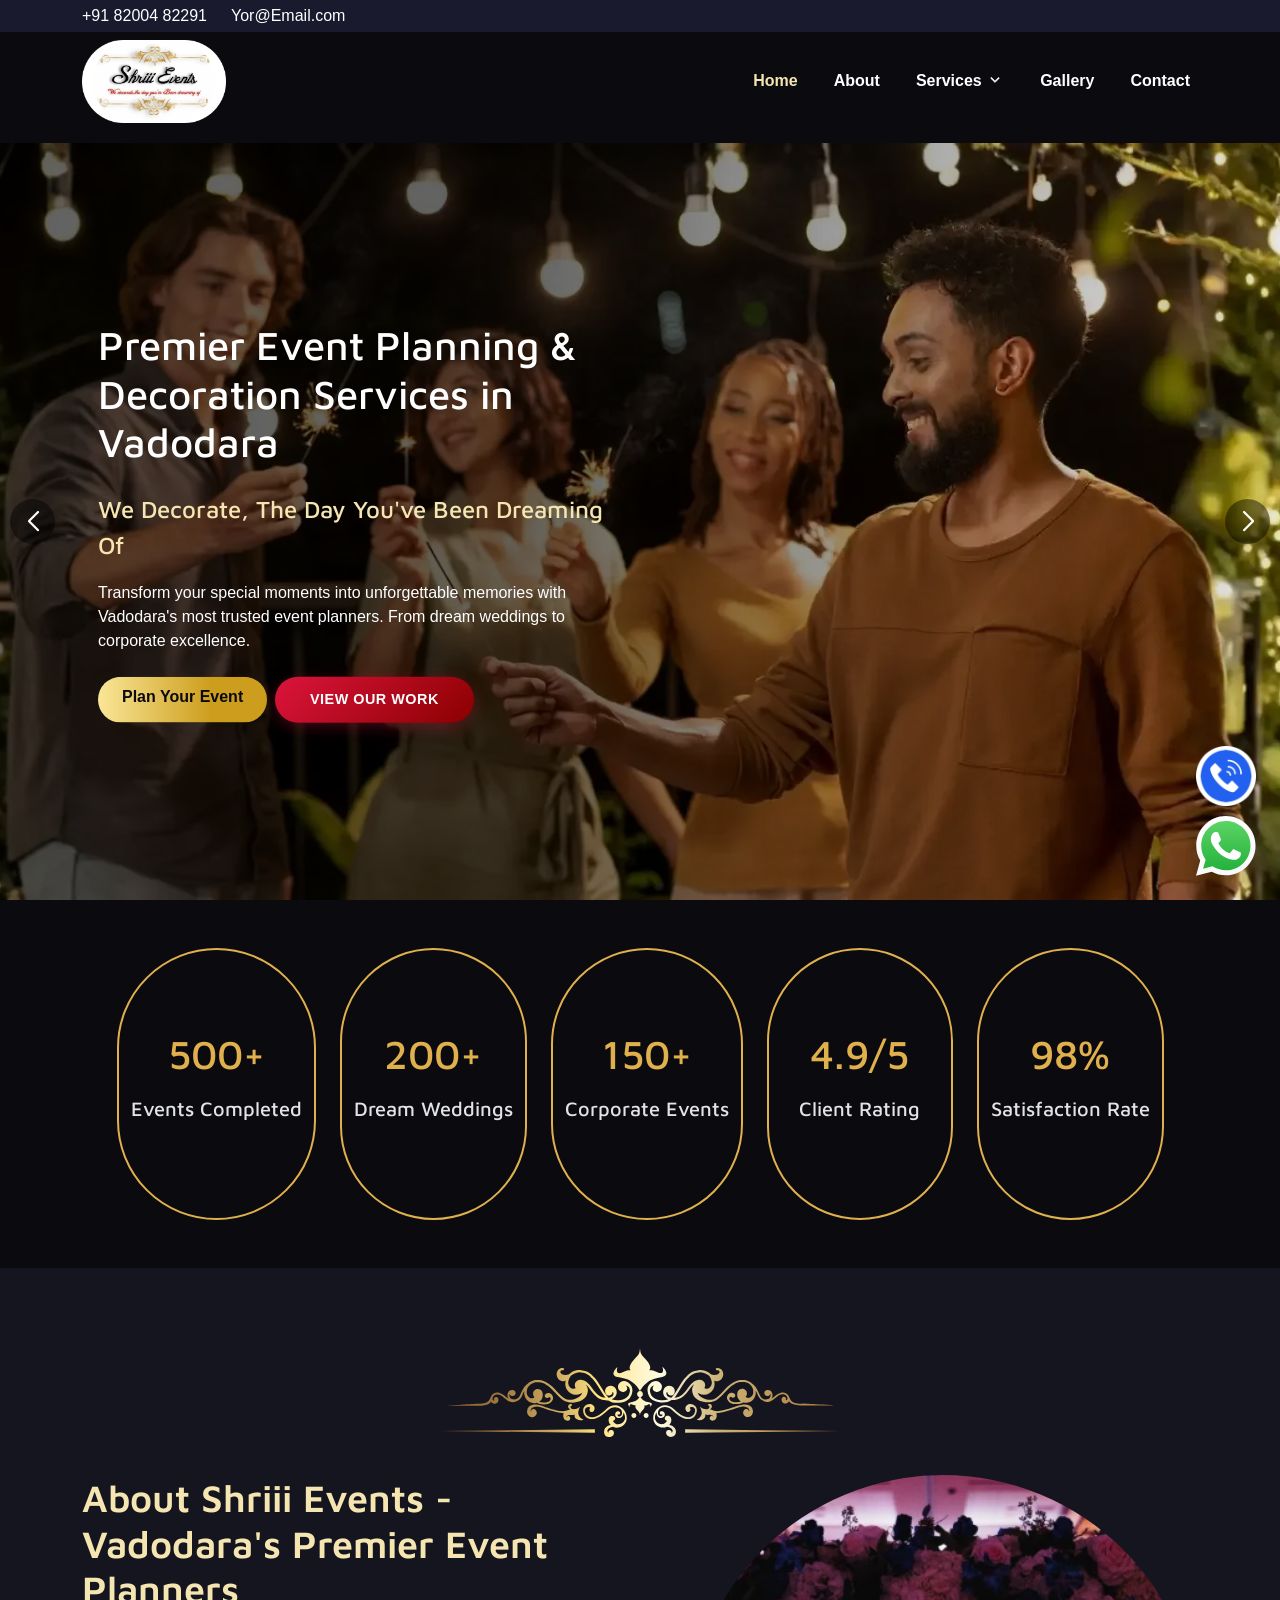
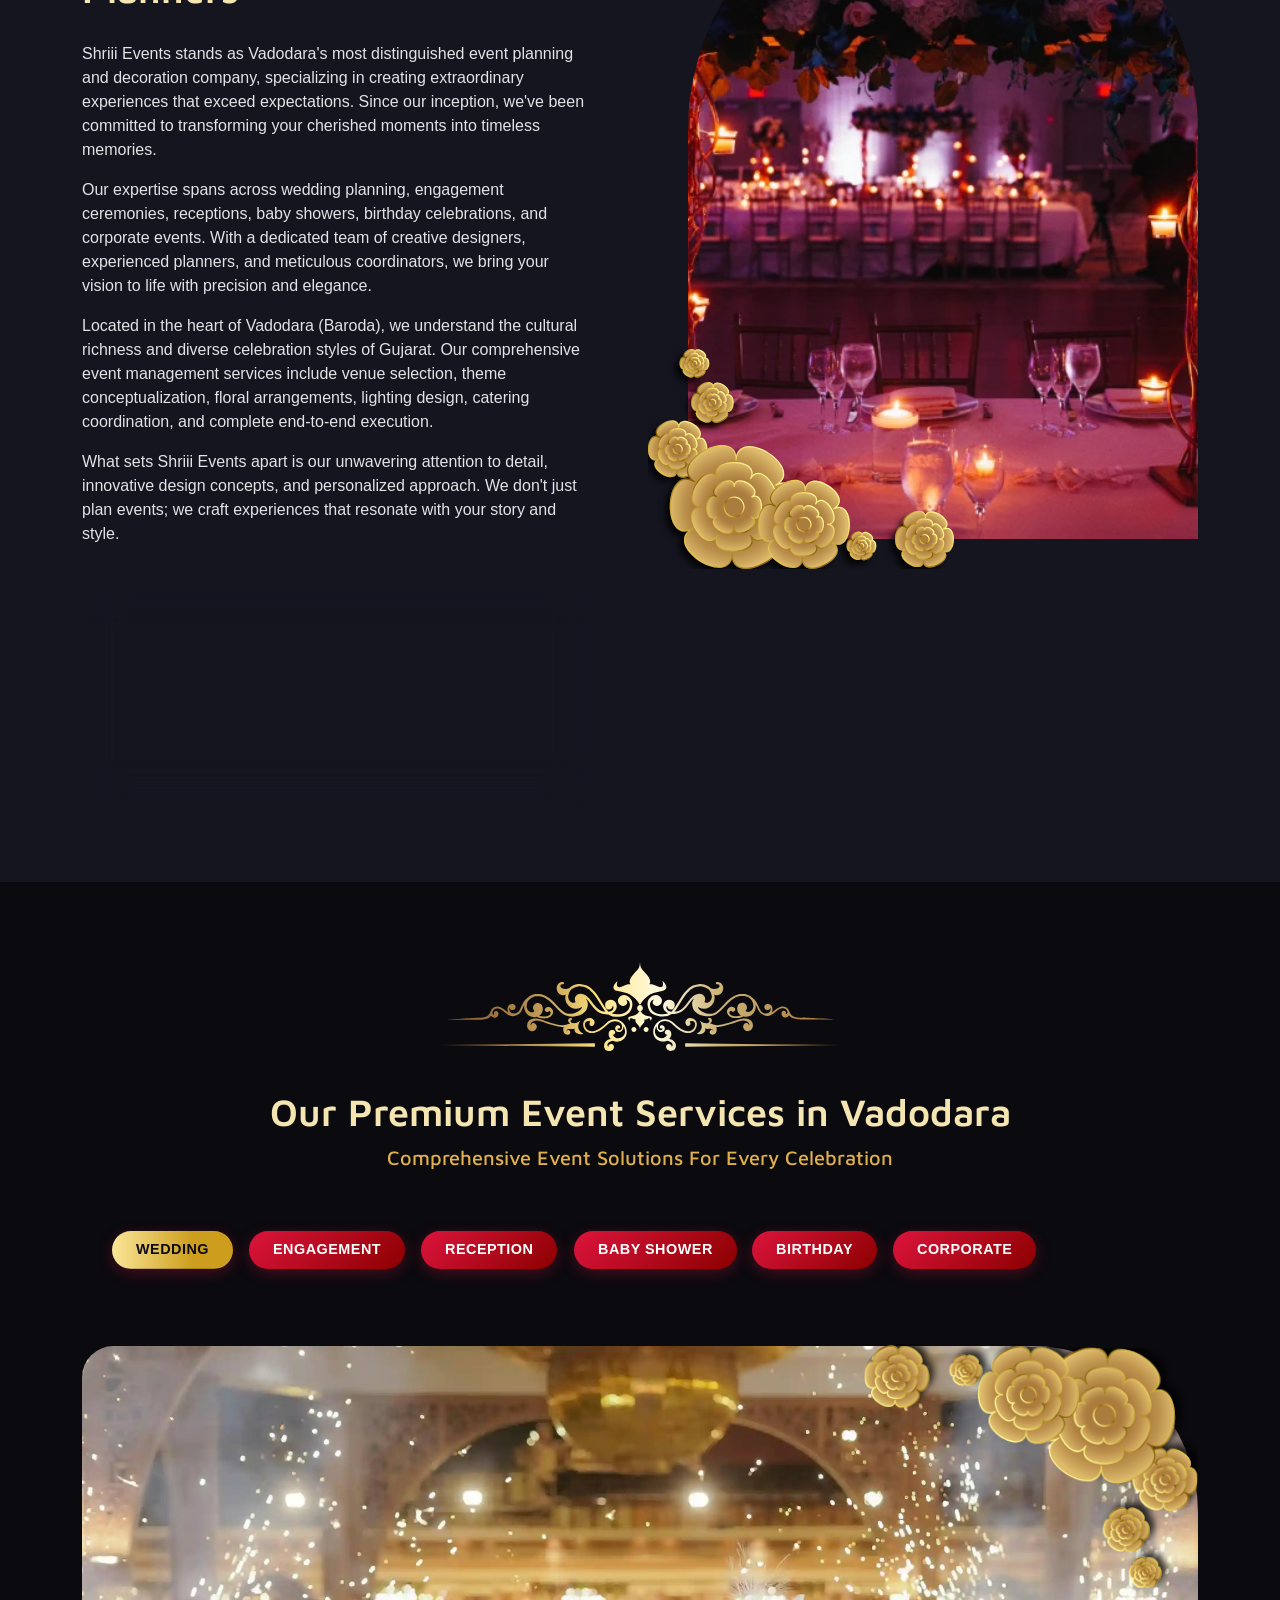
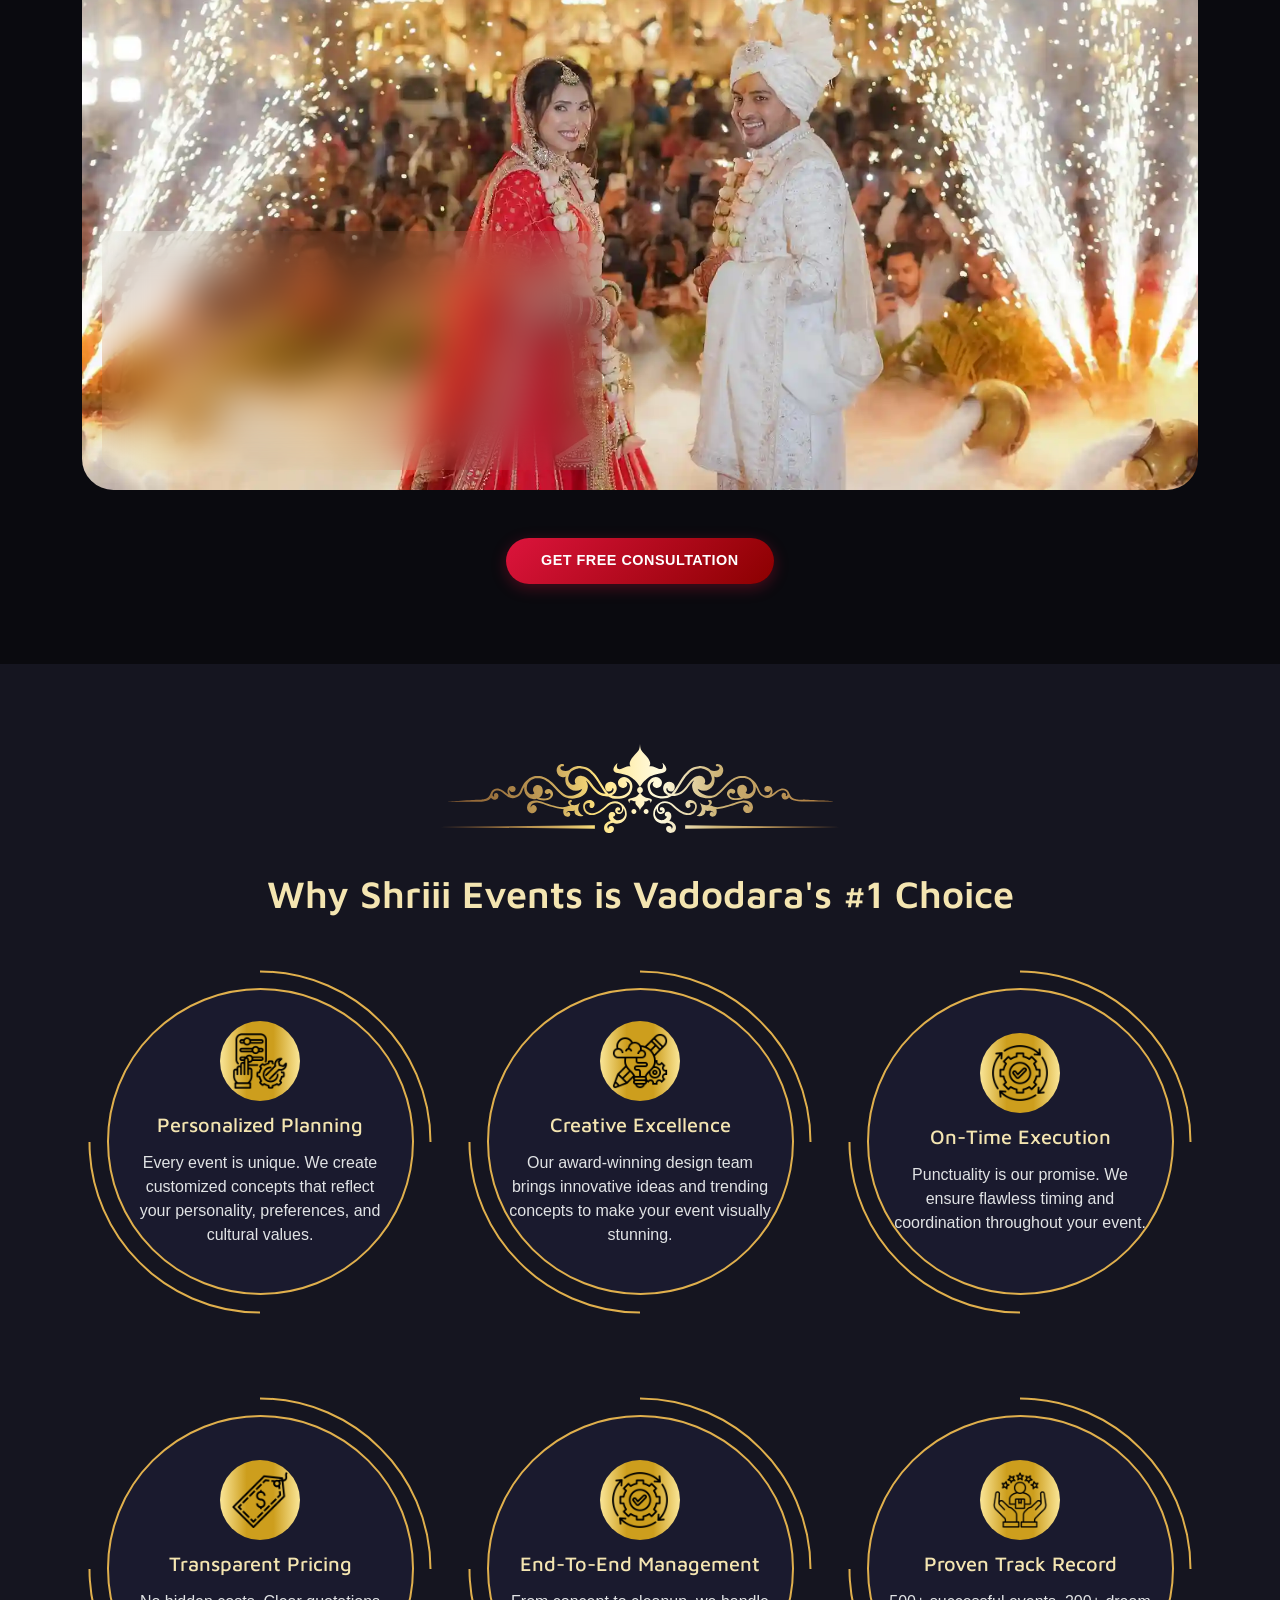
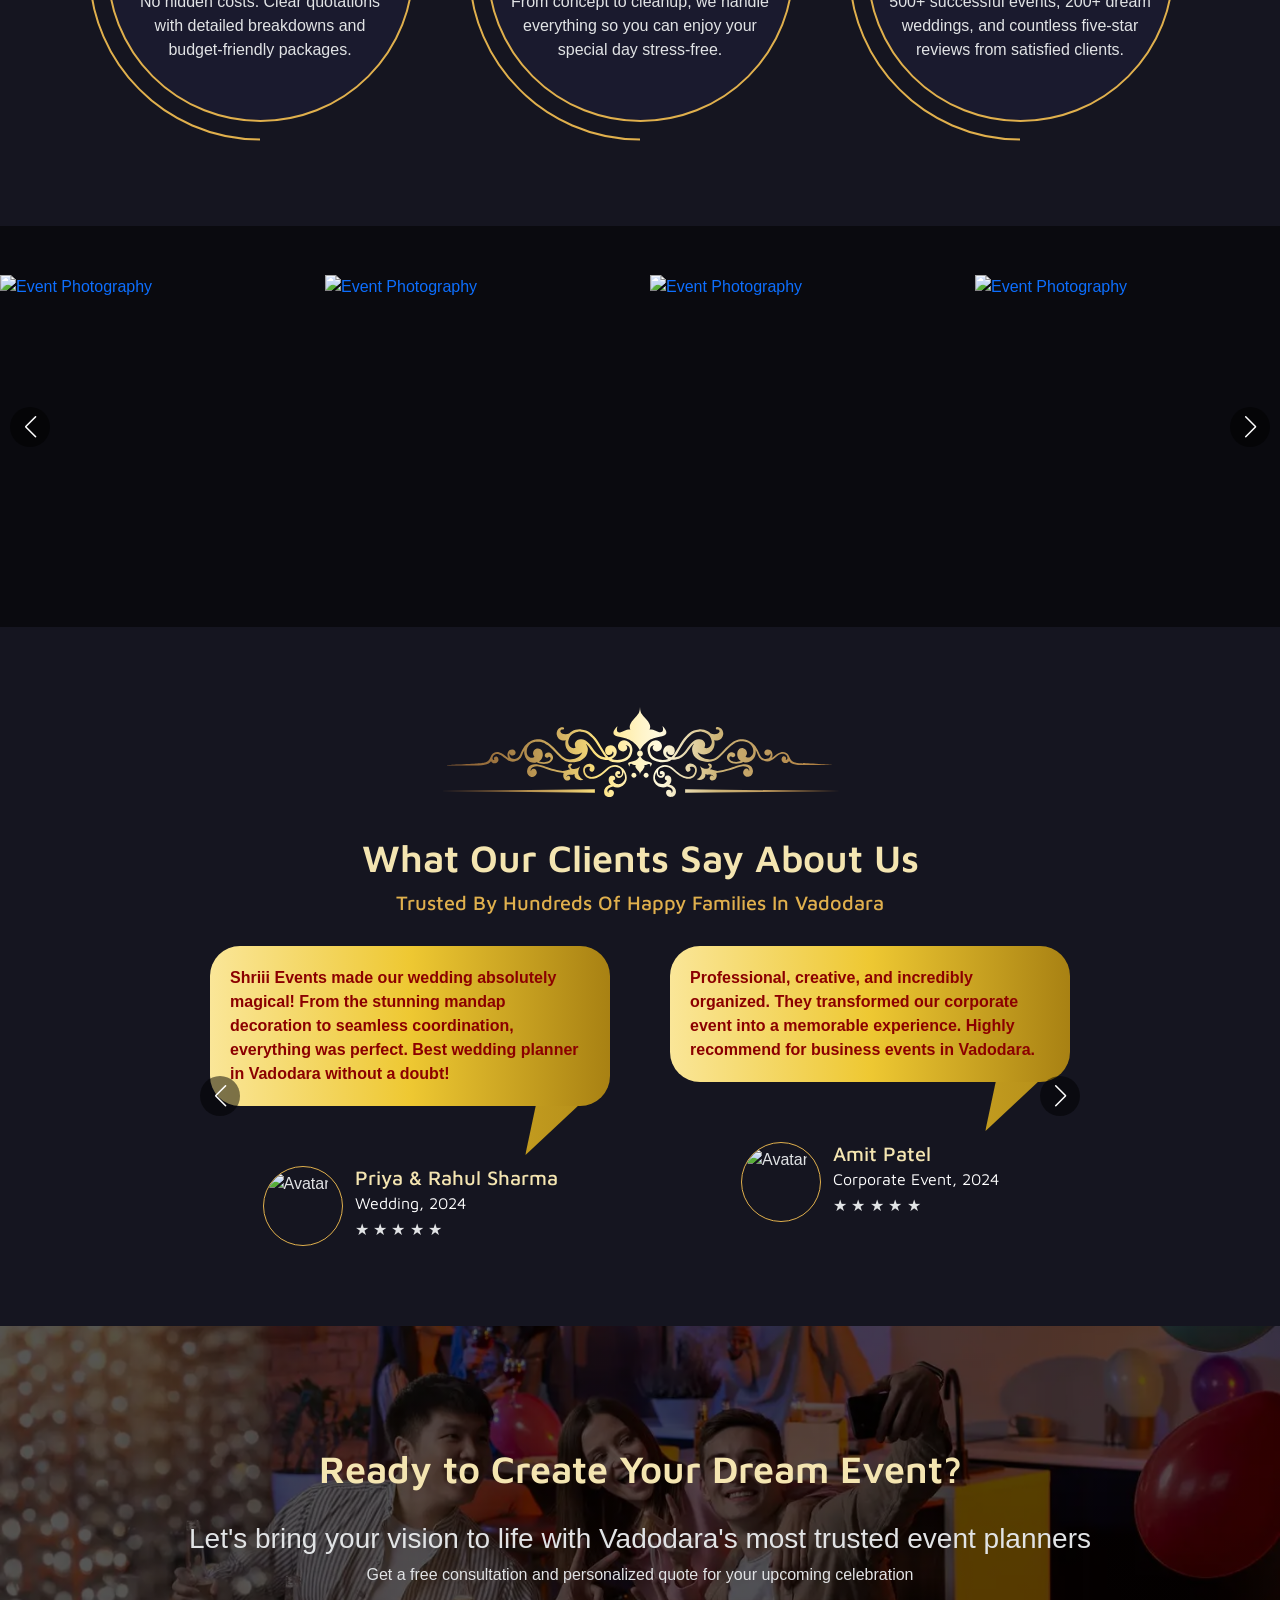
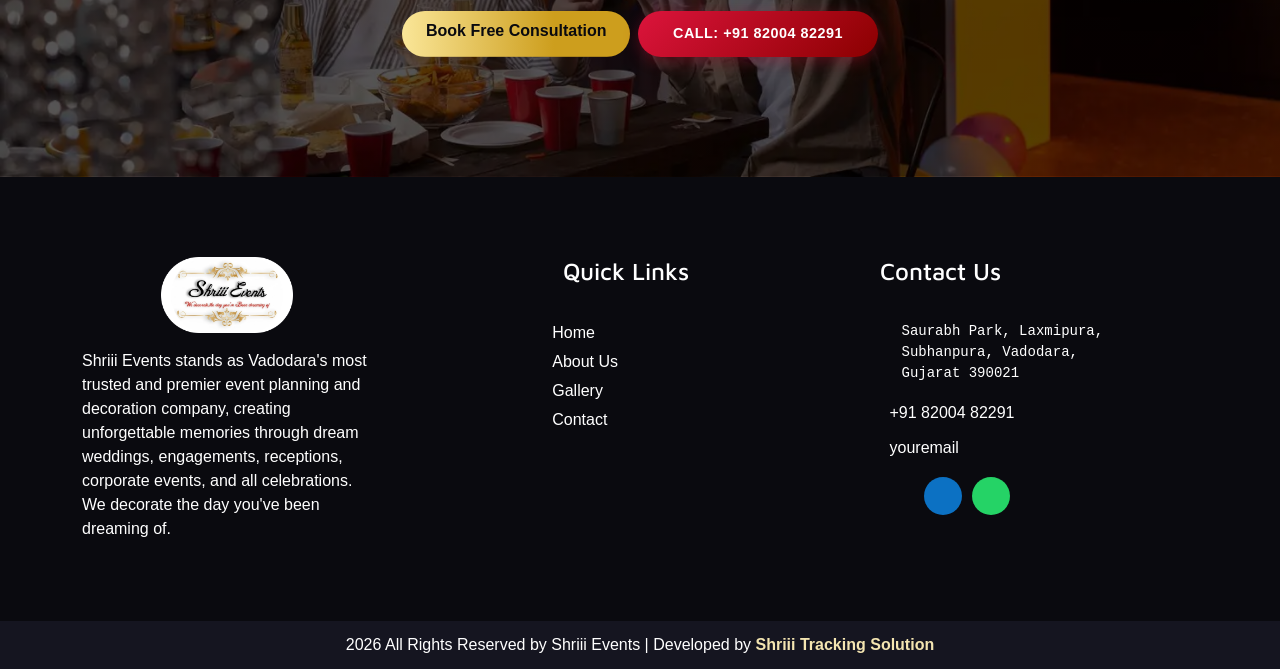
==== commit 4e72f026: "new page added" ====
--- a/index.html
+++ b/index.html
@@ -33,6 +33,8 @@
 
 
 <link fetchpriority="high" rel="preload" href="image/ShriiiEventsLogo.webp" as="image" type="image/webp" />
+<link fetchpriority="high" rel="preload" href="image/Banner1.webp" as="image" type="image/webp" />
+<link fetchpriority="high" rel="preload" href="image/BannerMob1.webp" as="image" type="image/webp" />
 
 <!-- Preload -->
 <link rel="preload" as="style" href="https://cdn.jsdelivr.net/npm/bootstrap@5.2.3/dist/css/bootstrap.min.css" />
--- a/css/style.css
+++ b/css/style.css
@@ -1178,6 +1178,18 @@
 .sectionStarp.weddingPage0{
   background: linear-gradient(to right, #000000a9 40%, #000000a9) center/cover, url('../image/sectionStrapWedding.webp') center / cover no-repeat;
 }
+.sectionStarp.babyShowerPage0{
+  background: linear-gradient(to right, #000000a9 40%, #000000a9) center/cover, url('../image/sectionstrapBabyShower_result.webp') center / cover no-repeat;
+}
+.sectionStarp.DJ_DancePage0{
+  background: linear-gradient(to right, #000000a9 40%, #000000a9) center/cover, url('../image/sectionstrapDJ_result.webp') center / cover no-repeat;
+}
+.sectionStarp.corporatePage0{
+  background: linear-gradient(to right, #000000a9 40%, #000000a9) center/cover, url('../image/sectionstrapCorporate.webp') center / cover no-repeat;
+}
+.sectionStarp.contactPage0{
+  background: linear-gradient(to right, #000000a9 40%, #000000a9) center/cover, url('../image/sectionStrapContact.webp') center / cover no-repeat;
+}
 
 
 .sectionStarp .doubleBtnWrap {
@@ -1197,6 +1209,15 @@
 }
 .newBanner.weddingPage0  {
     background: linear-gradient(rgba(0, 0, 0, 0.57), rgba(0, 0, 0, 0.57)), url('../image/weddingPageBanner.webp') center / cover no-repeat;
+}
+.newBanner.babyShowerPage0  {
+    background: linear-gradient(rgba(0, 0, 0, 0.57), rgba(0, 0, 0, 0.57)), url('../image/babyShowerBanner_result.webp') center / cover no-repeat;
+}
+.newBanner.DJ_DancePage0  {
+    background: linear-gradient(rgba(0, 0, 0, 0.57), rgba(0, 0, 0, 0.57)), url('../image/DJ_Banner_result.webp') center / cover no-repeat;
+}
+.newBanner.corporatePage0  {
+    background: linear-gradient(#000000d3 30%, #000000b0), url('../image/corporateBanner.webp') center / cover no-repeat;
 }
 
 .breadcrumb{
@@ -1236,6 +1257,9 @@
   max-width: 800px;
   margin:auto;
   margin-bottom: var(--marginFix);
+}
+.JourneyCard iframe{
+  min-height: 400px;
 }
 
 .journeyYearwrap{
@@ -1393,4 +1417,111 @@
         
         .accordion-button:not(.collapsed)::after {
              filter: brightness(0) saturate(100%) invert(80%) sepia(55%) saturate(500%) hue-rotate(3deg) brightness(105%) contrast(101%); /* Keep icon gold in active state */
-        }+        }
+
+.textGolden{
+  color: var(--heighlightText);
+}
+
+.textGolden:hover{
+  color: var(--primaryText);
+}
+
+.contactFormMap{
+  background-color: var(--section);
+}
+
+
+/* --- Contact Form Styling --- */
+
+/* Container Styling (matches JourneyCard style) */
+.contactFormWrap {
+    background-color: #1a1a2e; /* Dark card background */
+    border: 1px solid rgba(212, 175, 55, 0.3); /* Subtle gold border */
+    padding: 2rem;
+    border-radius: 12px;
+    box-shadow: 0 10px 30px rgba(0, 0, 0, 0.5);
+}
+
+/* Label Styling */
+.contactForm .form-label {
+    color: #f4e5b1; /* Light gold/cream text */
+    font-size: 0.95rem;
+    margin-bottom: 0.5rem;
+    font-weight: 600;
+}
+
+/* Input & Select & Textarea Styling */
+.contactForm .form-control,
+.contactForm .form-select {
+    background-color: #0a0a0f; /* Very dark input background */
+    border: 1px solid #333; /* Subtle border initially */
+    color: #fff; /* White text for readability */
+    padding: 0.75rem 1rem;
+    border-radius: 6px;
+    font-size: 0.95rem;
+    transition: all 0.3s ease;
+}
+
+/* Placeholder Text Color */
+.contactForm .form-control::placeholder {
+    color: #666;
+}
+
+/* Focus State (Gold Glow) */
+.contactForm .form-control:focus,
+.contactForm .form-select:focus {
+    background-color: #0f0f16;
+    border-color: #d4af37; /* Gold border on focus */
+    box-shadow: 0 0 0 4px rgba(212, 175, 55, 0.1); /* Soft gold glow */
+    outline: none;
+    color: #fff;
+}
+
+/* Fix for Date Input Icon (Make it white/light) */
+.contactForm input[type="date"]::-webkit-calendar-picker-indicator {
+    filter: invert(1) sepia(1) saturate(5) hue-rotate(175deg);
+    cursor: pointer;
+}
+
+/* Submit Button Styling (Red Accent) */
+.btnRed {
+    background: linear-gradient(135deg, #dc143c 0%, #8b0000 100%);
+    color: #fff;
+    padding: 12px 35px;
+    border-radius: 50px;
+    font-weight: 600;
+    letter-spacing: 0.5px;
+    transition: all 0.3s ease;
+    text-transform: uppercase;
+    font-size: 0.9rem;
+    box-shadow: 0 4px 15px rgba(220, 20, 60, 0.3);
+}
+
+textarea.form-control{
+resize: none;
+}
+
+.btnRed:hover {
+    background: linear-gradient(135deg, #ff1a47 0%, #a50000 100%);
+    transform: translateY(-2px);
+    box-shadow: 0 6px 20px rgba(220, 20, 60, 0.5);
+    color: #fff;
+}
+
+/* Disclaimer Text */
+.contactForm .text-muted {
+    color: #888 !important;
+    font-size: 0.8rem;
+    display: block;
+    text-align: center;
+}
+
+/* Mobile Specific Adjustments */
+@media (max-width: 768px) {
+    .contactFormWrap {
+        padding: 1.5rem;
+    }
+}
+
+        
--- a/css/style.css
+++ b/css/style.css
@@ -1178,6 +1178,18 @@
 .sectionStarp.weddingPage0{
   background: linear-gradient(to right, #000000a9 40%, #000000a9) center/cover, url('../image/sectionStrapWedding.webp') center / cover no-repeat;
 }
+.sectionStarp.babyShowerPage0{
+  background: linear-gradient(to right, #000000a9 40%, #000000a9) center/cover, url('../image/sectionstrapBabyShower_result.webp') center / cover no-repeat;
+}
+.sectionStarp.DJ_DancePage0{
+  background: linear-gradient(to right, #000000a9 40%, #000000a9) center/cover, url('../image/sectionstrapDJ_result.webp') center / cover no-repeat;
+}
+.sectionStarp.corporatePage0{
+  background: linear-gradient(to right, #000000a9 40%, #000000a9) center/cover, url('../image/sectionstrapCorporate.webp') center / cover no-repeat;
+}
+.sectionStarp.contactPage0{
+  background: linear-gradient(to right, #000000a9 40%, #000000a9) center/cover, url('../image/sectionStrapContact.webp') center / cover no-repeat;
+}
 
 
 .sectionStarp .doubleBtnWrap {
@@ -1197,6 +1209,15 @@
 }
 .newBanner.weddingPage0  {
     background: linear-gradient(rgba(0, 0, 0, 0.57), rgba(0, 0, 0, 0.57)), url('../image/weddingPageBanner.webp') center / cover no-repeat;
+}
+.newBanner.babyShowerPage0  {
+    background: linear-gradient(rgba(0, 0, 0, 0.57), rgba(0, 0, 0, 0.57)), url('../image/babyShowerBanner_result.webp') center / cover no-repeat;
+}
+.newBanner.DJ_DancePage0  {
+    background: linear-gradient(rgba(0, 0, 0, 0.57), rgba(0, 0, 0, 0.57)), url('../image/DJ_Banner_result.webp') center / cover no-repeat;
+}
+.newBanner.corporatePage0  {
+    background: linear-gradient(#000000d3 30%, #000000b0), url('../image/corporateBanner.webp') center / cover no-repeat;
 }
 
 .breadcrumb{
@@ -1236,6 +1257,9 @@
   max-width: 800px;
   margin:auto;
   margin-bottom: var(--marginFix);
+}
+.JourneyCard iframe{
+  min-height: 400px;
 }
 
 .journeyYearwrap{
@@ -1393,4 +1417,111 @@
         
         .accordion-button:not(.collapsed)::after {
              filter: brightness(0) saturate(100%) invert(80%) sepia(55%) saturate(500%) hue-rotate(3deg) brightness(105%) contrast(101%); /* Keep icon gold in active state */
-        }+        }
+
+.textGolden{
+  color: var(--heighlightText);
+}
+
+.textGolden:hover{
+  color: var(--primaryText);
+}
+
+.contactFormMap{
+  background-color: var(--section);
+}
+
+
+/* --- Contact Form Styling --- */
+
+/* Container Styling (matches JourneyCard style) */
+.contactFormWrap {
+    background-color: #1a1a2e; /* Dark card background */
+    border: 1px solid rgba(212, 175, 55, 0.3); /* Subtle gold border */
+    padding: 2rem;
+    border-radius: 12px;
+    box-shadow: 0 10px 30px rgba(0, 0, 0, 0.5);
+}
+
+/* Label Styling */
+.contactForm .form-label {
+    color: #f4e5b1; /* Light gold/cream text */
+    font-size: 0.95rem;
+    margin-bottom: 0.5rem;
+    font-weight: 600;
+}
+
+/* Input & Select & Textarea Styling */
+.contactForm .form-control,
+.contactForm .form-select {
+    background-color: #0a0a0f; /* Very dark input background */
+    border: 1px solid #333; /* Subtle border initially */
+    color: #fff; /* White text for readability */
+    padding: 0.75rem 1rem;
+    border-radius: 6px;
+    font-size: 0.95rem;
+    transition: all 0.3s ease;
+}
+
+/* Placeholder Text Color */
+.contactForm .form-control::placeholder {
+    color: #666;
+}
+
+/* Focus State (Gold Glow) */
+.contactForm .form-control:focus,
+.contactForm .form-select:focus {
+    background-color: #0f0f16;
+    border-color: #d4af37; /* Gold border on focus */
+    box-shadow: 0 0 0 4px rgba(212, 175, 55, 0.1); /* Soft gold glow */
+    outline: none;
+    color: #fff;
+}
+
+/* Fix for Date Input Icon (Make it white/light) */
+.contactForm input[type="date"]::-webkit-calendar-picker-indicator {
+    filter: invert(1) sepia(1) saturate(5) hue-rotate(175deg);
+    cursor: pointer;
+}
+
+/* Submit Button Styling (Red Accent) */
+.btnRed {
+    background: linear-gradient(135deg, #dc143c 0%, #8b0000 100%);
+    color: #fff;
+    padding: 12px 35px;
+    border-radius: 50px;
+    font-weight: 600;
+    letter-spacing: 0.5px;
+    transition: all 0.3s ease;
+    text-transform: uppercase;
+    font-size: 0.9rem;
+    box-shadow: 0 4px 15px rgba(220, 20, 60, 0.3);
+}
+
+textarea.form-control{
+resize: none;
+}
+
+.btnRed:hover {
+    background: linear-gradient(135deg, #ff1a47 0%, #a50000 100%);
+    transform: translateY(-2px);
+    box-shadow: 0 6px 20px rgba(220, 20, 60, 0.5);
+    color: #fff;
+}
+
+/* Disclaimer Text */
+.contactForm .text-muted {
+    color: #888 !important;
+    font-size: 0.8rem;
+    display: block;
+    text-align: center;
+}
+
+/* Mobile Specific Adjustments */
+@media (max-width: 768px) {
+    .contactFormWrap {
+        padding: 1.5rem;
+    }
+}
+
+        
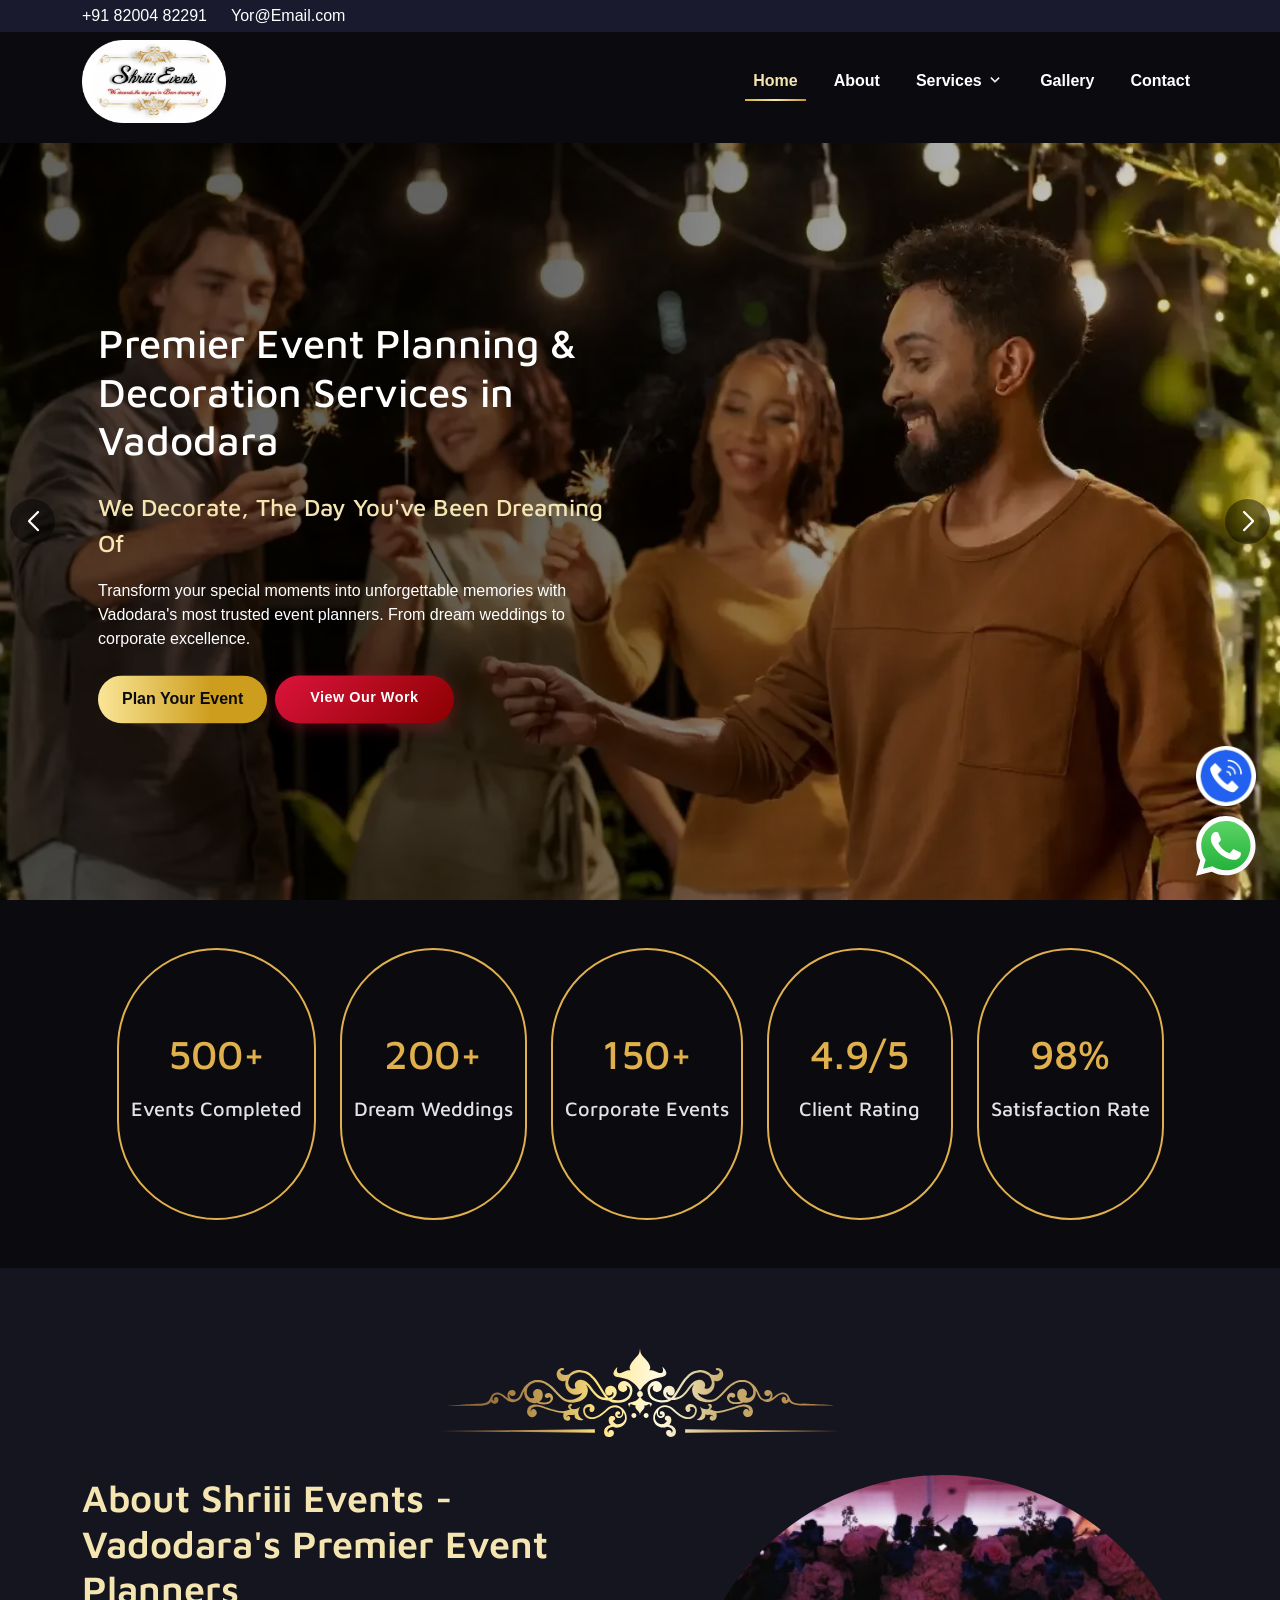
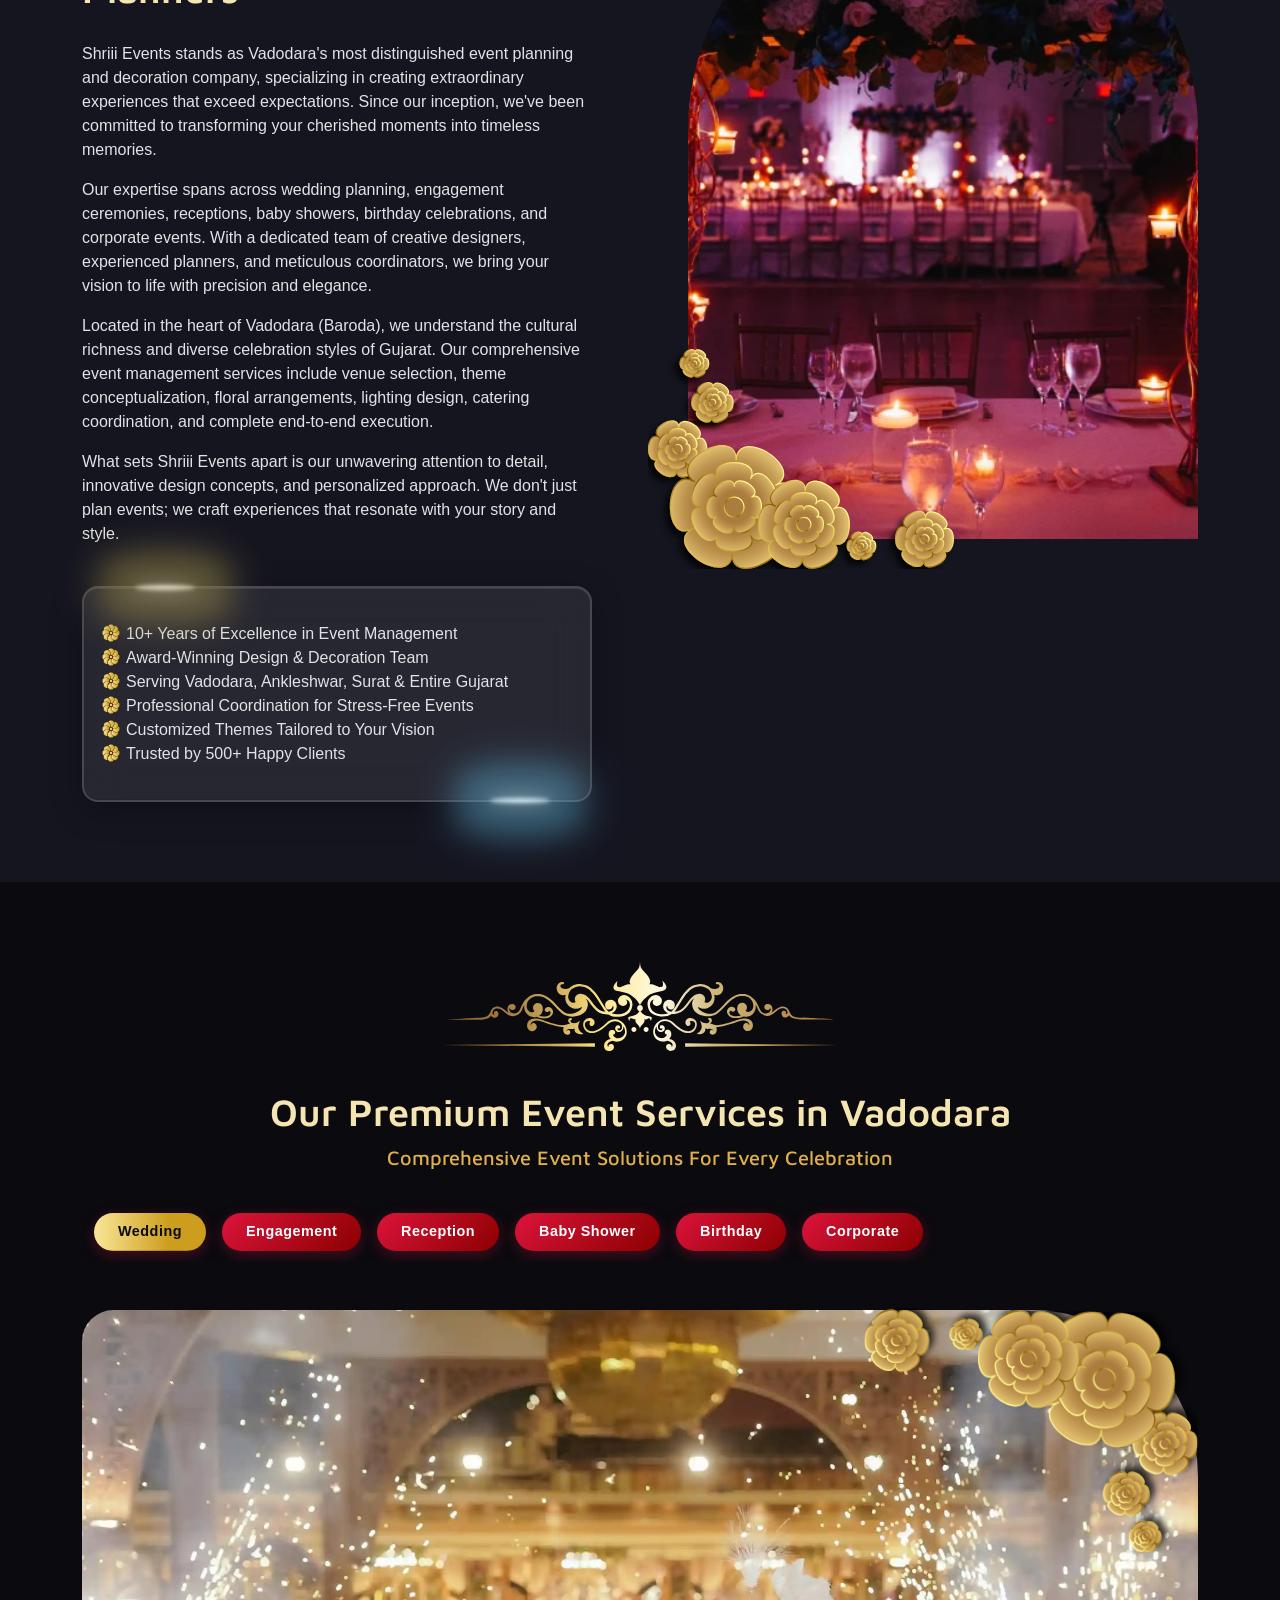
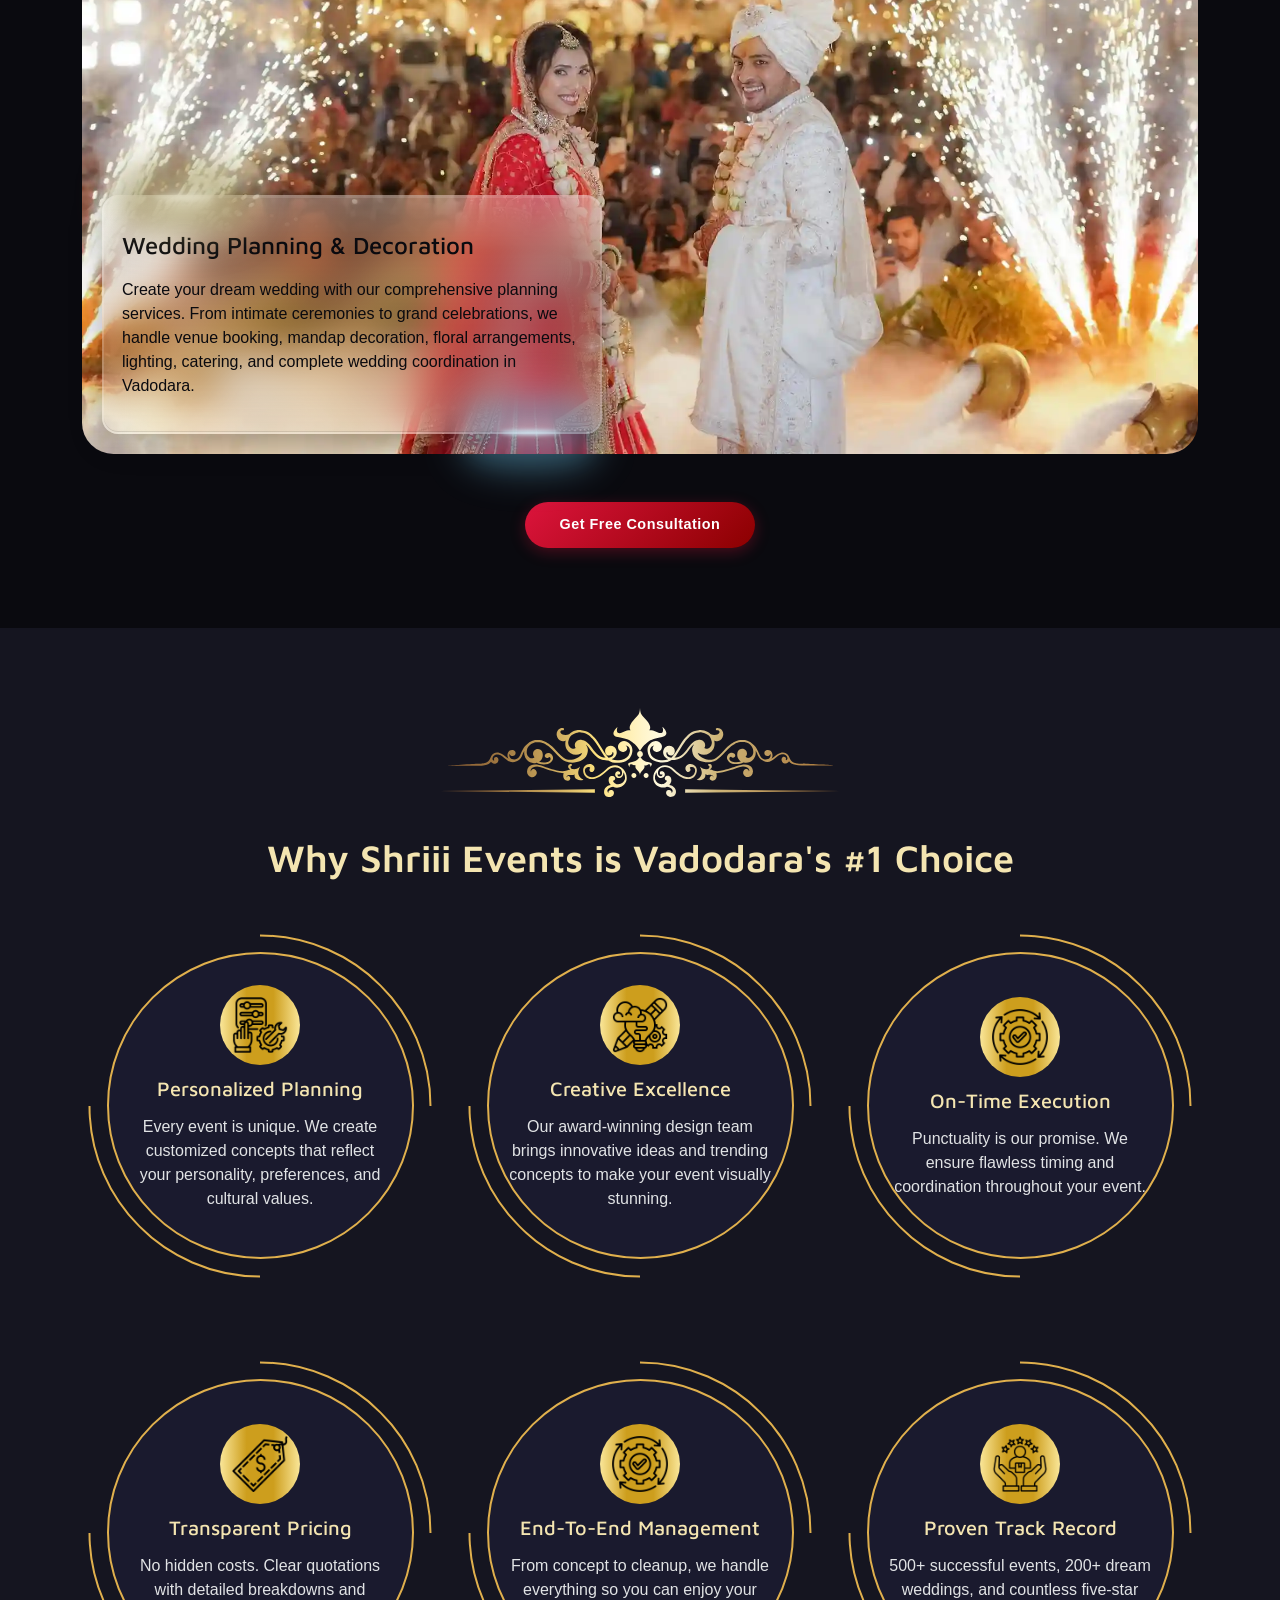
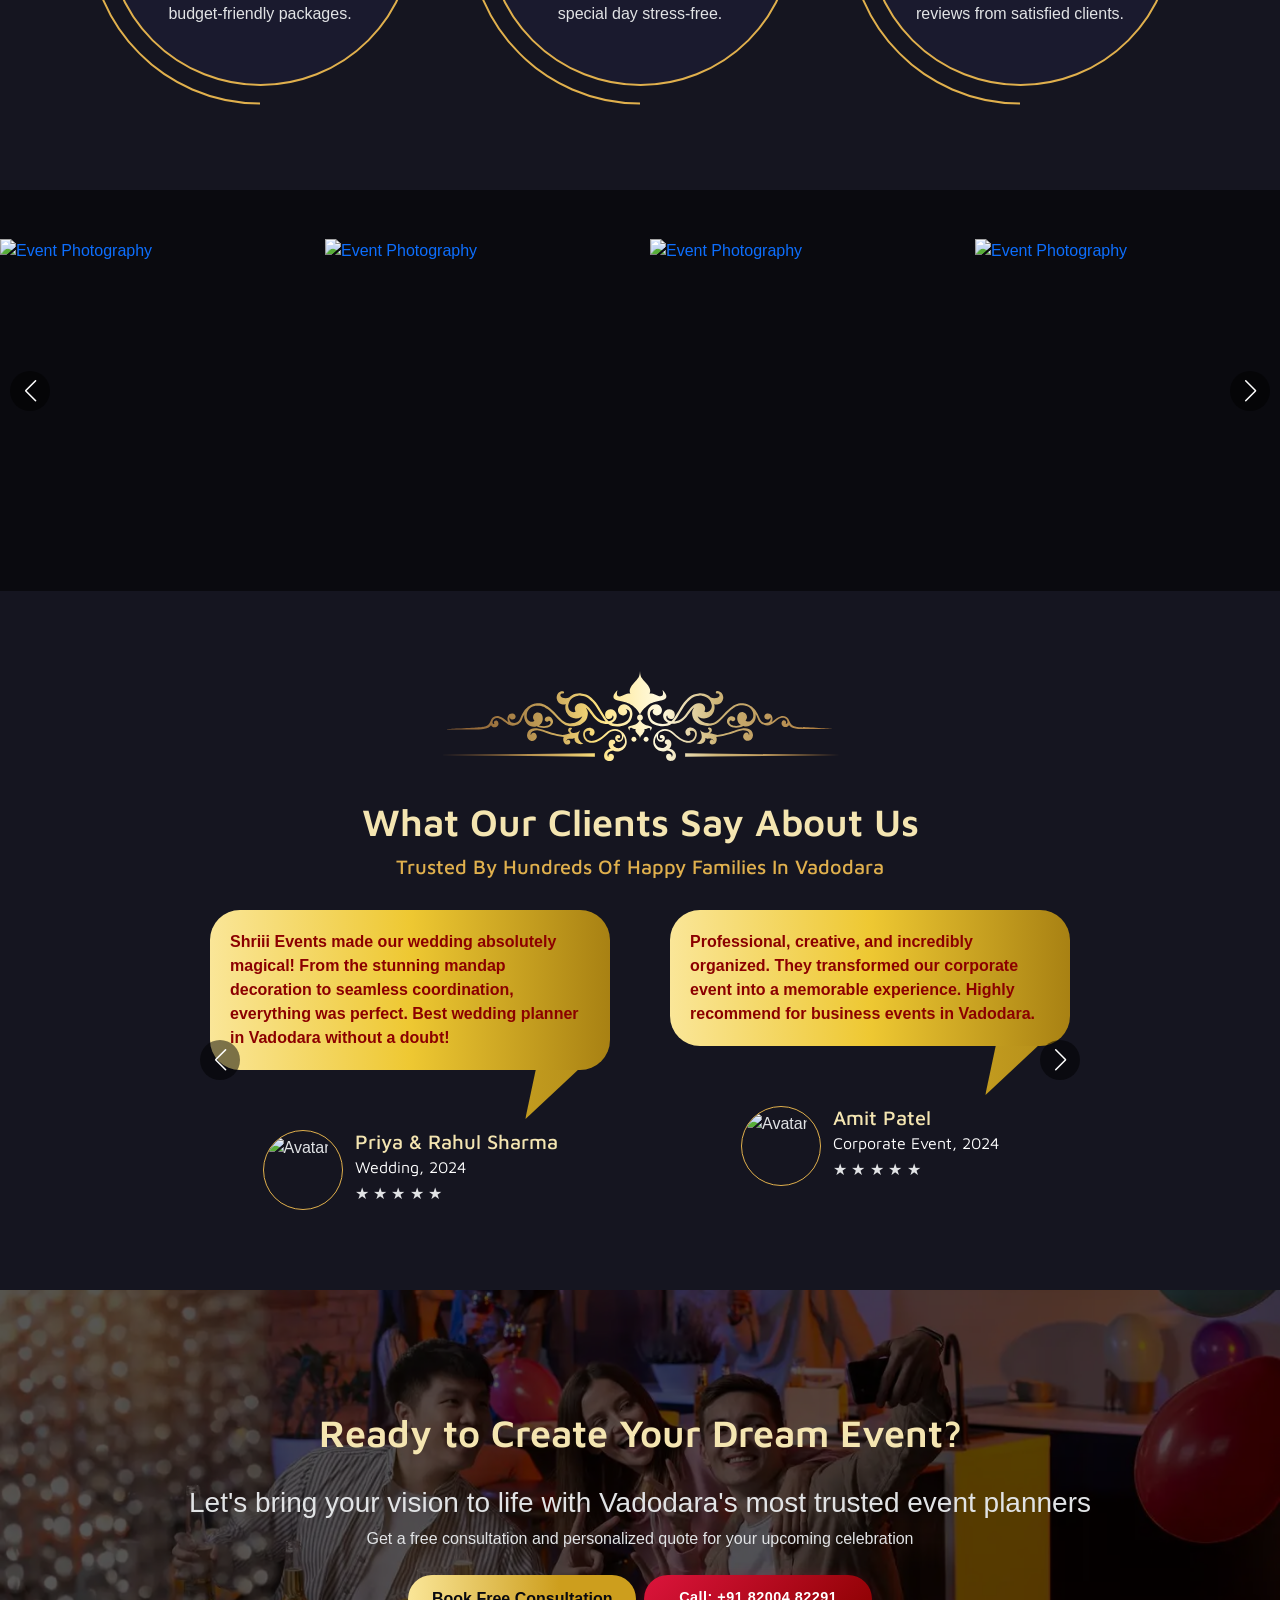
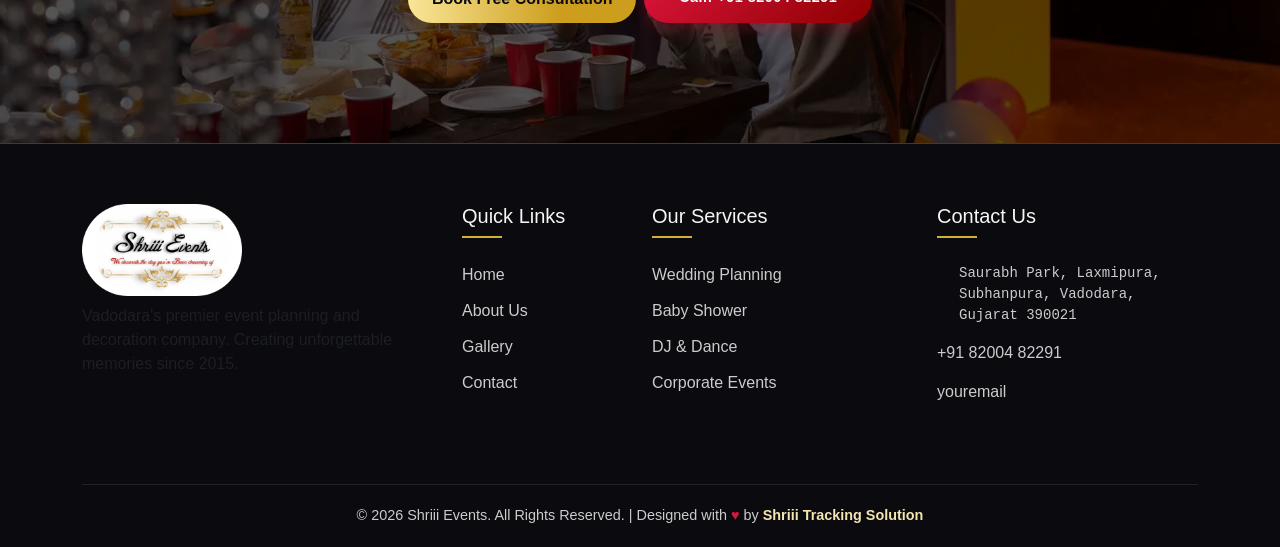
==== commit d441d12f: "Email" ====
--- a/index.html
+++ b/index.html
@@ -21,7 +21,7 @@
 <meta property="og:description" content="Transform your special moments with Vadodara's top event planners. Wedding, engagement, corporate events & more. 500+ successful events. Free consultation!">
 <meta property="og:url" content="https://www.shriiiievents.com/">
 <meta property="og:site_name" content="Shriii Events">
-<meta property="og:image" content="https://www.shriiiievents.com/images/shriii-events-og-image.jpg">
+<meta property="og:image" content="https://shriiitrackingsolutions.github.io/ShriiiEvents/image/OG_HomePage.webp">
 <meta property="og:image:width" content="1200">
 <meta property="og:image:height" content="630">
 
@@ -29,7 +29,7 @@
 <meta name="twitter:card" content="summary_large_image">
 <meta name="twitter:title" content="Best Event Planner in Vadodara | Shriii Events">
 <meta name="twitter:description" content="Premier event planning & decoration services in Vadodara. Wedding, corporate, birthday & all celebrations.">
-<meta name="twitter:image" content="https://www.shriiiievents.com/images/shriii-events-twitter-image.jpg">
+<meta name="twitter:image" content="https://shriiitrackingsolutions.github.io/ShriiiEvents/image/OG_HomePage.webp">
 
 
 <link fetchpriority="high" rel="preload" href="image/ShriiiEventsLogo.webp" as="image" type="image/webp" />
@@ -237,8 +237,8 @@
                   <p class="fourthH">We Decorate, the Day You've Been Dreaming Of</p>
                   <p>Transform your special moments into unforgettable memories with Vadodara's most trusted event planners. From dream weddings to corporate excellence.</p>
                   <div class="doubleBtnWrap">
-                    <a class="btnGolden" href="#">Plan Your Event</a>
-                    <a class="btnRed" href="#">View Our Work</a>
+                    <a class="btnGolden" href="contactUs.html#contactFormSec">Plan Your Event</a>
+                    <a class="btnRed" href="gallery.html">View Our Work</a>
                   </div>
                 </div>
                 </div>
@@ -255,8 +255,8 @@
                   <p class="fourthH">Creating Magical Moments, One Celebration at a Time</p>
                   <p>From intimate ceremonies to grand celebrations, we bring your dream wedding to life with exquisite décor, seamless planning, and personalized service that exceeds expectations.</p>
                   <div class="doubleBtnWrap">
-                    <a class="btnGolden" href="#">Book Wedding Consultation</a>
-                    <a class="btnRed" href="#">Explore Wedding Packages</a>
+                    <a class="btnGolden" href="contactUs.html#contactFormSec">Book Wedding Consultation</a>
+                    <a class="btnRed" href="contactUs.html#contactFormSec">Explore Wedding Packages</a>
                   </div>
                 </div>
                 </div>
@@ -273,7 +273,7 @@
                   <p class="fourthH">Weddings | Corporate Events | Birthdays | Baby Showers | Engagements</p>
                   <p>Experience flawless event management with 500+ successful celebrations. Our expert team delivers innovative designs, meticulous coordination, and memories that last forever.</p>
                   <div class="doubleBtnWrap">
-                    <a class="btnGolden" href="#">Get Free Quote</a>
+                    <a class="btnGolden" href="contactUs.html#contactFormSec">Get Free Quote</a>
                     <a class="btnRed" href="tel:+918200482291">Call: +91 82004 82291</a>
                   </div>
                 </div>
@@ -482,7 +482,7 @@
         </div>
       </div>
     </div>
-    <a class="btnRed d-table mx-auto mt-5" href="#">Get Free Consultation</a>
+    <a class="btnRed d-table mx-auto mt-5" href="contactUs.html#contactFormSec">Get Free Consultation</a>
   </div>
 </section>
 <!-- Categories Section end -->
@@ -702,7 +702,7 @@
     <h3 class="thirdhH">Let's bring your vision to life with Vadodara's most trusted event planners</h3>
     <p>Get a free consultation and personalized quote for your upcoming celebration</p>
     <div class="doubleBtnWrap">
-      <a class="btnGolden" href="#">Book Free Consultation</a>
+      <a class="btnGolden" href="contactUs.html#contactFormSec">Book Free Consultation</a>
       <a class="btnRed" href="tel:+918200482291">Call: +91 82004 82291</a>
     </div>
   </div>
--- a/css/style.css
+++ b/css/style.css
@@ -9,7 +9,14 @@
   --section: #151520;
   --lightGrey: #E1E3E5;
   --greyText: #C7C7CC;
-  --cardBack: #1A1A2E;     
+  --cardBack: #1A1A2E;   
+  --primary-dark: #0a0a0f;
+  --secondary-dark: #151520;
+  --accent-gold: #d4af37;
+  --accent-red: #dc143c;
+  --text-light: #f5f5f5;
+  --text-muted: #cccccc;
+  --gold-gradient: linear-gradient(135deg, #d4af37 0%, #f4e5b1 50%, #c5972c 100%);  
 }
 
 
@@ -22,6 +29,7 @@
   color: var(--lightGrey); /* Charcoal text */
   background-color: var(--body);
   margin: 0;
+  overflow-x: hidden;
 }
 a {
   text-decoration: none;
@@ -164,6 +172,22 @@
   display: block;
   transition: color 0.3s ease-in-out;
 }
+
+.navLink::after {
+    content: '';
+    position: absolute;
+    bottom: 0;
+    left: 0;
+    width: 0;
+    height: 2px;
+    background: var(--gold-gradient);
+    transition: width 0.3s ease;
+}
+
+.navLink:hover::after, .navLink.active::after {
+    width: 100%;
+}
+
 .bg-light {
   background-color: var(--body) !important;
 }
@@ -382,6 +406,7 @@
       border-radius: 25px;
       text-decoration: none;
       font-weight: bold;
+      line-height: 2;
       transition:background-position 0.8s ease-in-out, scale 0.2s ease-in-out;
       will-change: scale;
     }
@@ -393,24 +418,6 @@
 
     .btnGolden:active{
       scale: 0.98;
-    }
-    .btnRed {
-      display: inline-block;
-      background-color: var(--redPrimary);
-      background-repeat: no-repeat;
-      background-size: cover;
-      color: #ffffff;
-      padding: 8px 24px;
-      border-radius: 25px;
-      text-decoration: none;
-      font-weight: bold;
-      transition:background-color 0.3s ease-in-out, scale 0.2s ease-in-out;
-      will-change: scale;
-    }
-
-    .btnRed:hover {
-      background-color: #700202;
-      color: #ffffff;
     }
 
     .btnRed:active{
@@ -498,155 +505,96 @@
   bottom: 94px;
 }
 
-.footer .exploreLinks,
-.footer .exploreLinks1 {
-  text-align: center;
-}
-.footer ul{
-  list-style: none;
-  padding-left: 20px;
-}
-
-
-.footer .footer-brand {
-  display: block;
-  width: 132px;
-  margin: auto;
-  margin-bottom: 16px;
-}
-.footer p,
-.footer ul,
-.footer ul li:last-child {
-  margin-bottom: 0;
-}
-.footer .fourthH {
-  color: #ffffff;
-  margin-bottom: 35px;
-}
-.footerLinks{
-  color: #ffffff;
-}
-.footerLinks:hover {
-  color: var(--primary-color);
-}
-.footWrap  > .row {
-  justify-content: space-between;
-}
-.exploreLinks a i {
-  margin-right: 8px;
-  font-size: 15px;
-}
-
-
-.exploreLinks1 a i {
-  margin-right: 8px;
-  font-size: 15px;
-}
-
-.footer .exploreLinks ul li {
-  text-align: left;
-}
-
-.footer ul {
-  margin: auto;
-}
-.footer .exploreLinks ul {
-  width: 203px;
-  max-width: 203px !important;
-  margin: auto;
-}
-.FooterAbout{
-  max-width: 314px;
-}
-.footer .exploreLinks1 ul {
-  width: 155px;
-  max-width: 155px !important;
-  padding: 0;
-  text-align: left;
-  margin: auto;
-}
-.footer ul {
-  display: inline-block;
-}
-.footer ul li {
-  margin-bottom: 5px;
-}
-.footer .exploreLinks1 a,
-.footer ul li a {
-  font-weight: 500;
-  text-decoration: none;
-  transition: color 0.3s ease-in-out;
-}
-
-.emailAnchor {
-  display: inline-block;
-  min-width: 241px;
-}
-
-.footer .contact-info i {
-  font-size: 20px;
-  margin-right: 10px;
-}
-.footer ul.contact-info{
-  width: 318.5px;
-  max-width: 318.5px;
-  padding: 0;
-}
-
-.footWrap>.row{
-  row-gap: 24px;
-}
+ /* Footer (Same as Index) */
+        footer {
+            background-color: var( --body);
+            color: var(--text-muted);
+            padding: 60px 0 20px;
+            border-top: 1px solid rgba(212, 175, 55, 0.3);
+        }
+
+        .footer-brand{
+           display: inline-block;
+           width: 160px;
+           margin-bottom: 8px;
+        }
+
+        .footer-heading {
+            color: var(--text-light);
+            margin-bottom: 25px;
+            position: relative;
+            padding-bottom: 10px;
+        }
+
+        .footer-heading::after {
+            content: '';
+            position: absolute;
+            left: 0;
+            bottom: 0;
+            width: 40px;
+            height: 2px;
+            background: var(--accent-gold);
+        }
+
+        .footer-links {
+            list-style: none;
+            padding: 0;
+        }
+
+        .footer-links li {
+            margin-bottom: 12px;
+        }
+
+        .footer-links a {
+            color: var(--text-muted);
+            text-decoration: none;
+            transition: all 0.3s ease;
+        }
+
+        .footer-links a:hover {
+            color: var(--accent-gold);
+            padding-left: 5px;
+        }
+        .locationLink i {
+            transition: left 0.3s ease;
+            position: absolute;
+            left: 0;
+            top: 2px;
+        }
+        .footer-links a.locationLink:hover {
+            display: inline-block;
+            position: relative;
+            padding-left: 27px;
+        }
+        .footer-links a.locationLink:hover i {
+                left: 5px;
+        }
+
+        .footer-contact li {
+            display: flex;
+            gap: 10px;
+            margin-bottom: 15px;
+        }
+
+        .footer-contact i {
+            color: var(--accent-gold);
+            margin-top: 5px;
+        }
+
+        .copyright {
+            border-top: 1px solid rgba(255, 255, 255, 0.1);
+            padding-top: 20px;
+            margin-top: 40px;
+            text-align: center;
+            font-size: 0.9rem;
+        }
+
+
 .locationLink {
   display: inline-block;
   position: relative;
   padding-left: 22px;
 }
-.locationLink i {
-  position: absolute;
-  left: 0;
-  top: 2px;
-}
-.footer .social-icons {
-  display: flex;
-  align-items: center;
-  padding-left: 44px;
-  gap: 10px;
-  margin-top: 20px;
-}
-.footer p {
-  color: #ffffff;
-}
-.footer .social-icons a {
-  color: #ffffff;
-  display: flex;
-  height: 38px;
-  width: 38px;
-  border-radius: 50%;
-  justify-content: center;
-  align-items: center;
-  font-size: 17px;
-}
-
-.f-bottom .row {
-  justify-content: center;
-}
-.footer .social-icons a:hover {
-  box-shadow: inset 0 0 10px rgba(0, 0, 0, 0.3);
-}
-.footer .social-icons .facebook {
-  background-color: #0c71c3;
-}
-.footer .social-icons .instagram {
-  background-color: #ea2c59;
-}
-.footer .social-icons .whatsapp {
-  background-color: #25d366;
-}
-.f-bottom {
-  background: var(--section);
-  padding: 12px 0;
-  color: #ffffff;
-}
 
 .copyright b:hover {
   color: var(--heighlightText);
@@ -654,11 +602,6 @@
 .copyright b {
   color: var(--primaryText);
   transition: 0.3s ease-in-out;
-}
-
-.f-bottom .row {
-  align-items: center;
-  row-gap: 8px;
 }
 
 
@@ -930,13 +873,13 @@
 }
 .tabBoxOverflow{
   overflow-x: auto;
-  padding: 30px 30px;
+  padding: 12px;
   background-color: var(--body);
   isolation: isolate;
 }
 .tabWraper{
   position: sticky;
-  top: 78px;
+  top: 98px;
   z-index: 2;
 }
 
@@ -1171,7 +1114,6 @@
 .sectionStarp{
   padding: 120px 0;
 }
-
 .sectionStarp.homePage0{
   background: linear-gradient(to right, #000000a9 40%, #000000a9) center/cover, url('../image/sectionStrap.webp') center / cover no-repeat;
 }
@@ -1189,6 +1131,9 @@
 }
 .sectionStarp.contactPage0{
   background: linear-gradient(to right, #000000a9 40%, #000000a9) center/cover, url('../image/sectionStrapContact.webp') center / cover no-repeat;
+}
+.sectionStarp.galleryPage0{
+  background: linear-gradient(to right, #000000a9 40%, #000000a9) center/cover, url('../image/sectionstrapGallery.webp') center / cover no-repeat;
 }
 
 
@@ -1468,6 +1413,47 @@
     color: #666;
 }
 
+.contactForm .modal-header {
+  justify-content: center;
+  position: relative;
+}
+
+.contactForm .modal-content{
+color: #000;
+}
+.modal-content{
+  background-color: var(--section);
+}
+
+
+.btn-close {
+   background: transparent url("data:image/svg+xml,%3csvg xmlns='http://www.w3.org/2000/svg' viewBox='0 0 16 16' fill='%23ccc'%3e%3cpath d='M.293.293a1 1 0 0 1 1.414 0L8 6.586 14.293.293a1 1 0 1 1 1.414 1.414L9.414 8l6.293 6.293a1 1 0 0 1-1.414 1.414L8 9.414l-6.293 6.293a1 1 0 0 1-1.414-1.414L6.586 8 .293 1.707a1 1 0 0 1 0-1.414z'/%3e%3c/svg%3e") center / 1em auto no-repeat;
+}
+
+
+
+.contactForm .modal-header .btn-close {
+  margin: 0 !important;
+  position: absolute;
+  right: 14px;
+  top: 14px;
+}
+.options {
+  display: flex;
+  justify-content: center;
+  gap: 40px;
+}
+.option {
+  border: none;
+  background: 0 0;
+  cursor: pointer;
+}
+.option img {
+  width: 50px;
+  height: 50px;
+}
+
+
 /* Focus State (Gold Glow) */
 .contactForm .form-control:focus,
 .contactForm .form-select:focus {
@@ -1493,7 +1479,6 @@
     font-weight: 600;
     letter-spacing: 0.5px;
     transition: all 0.3s ease;
-    text-transform: uppercase;
     font-size: 0.9rem;
     box-shadow: 0 4px 15px rgba(220, 20, 60, 0.3);
 }
@@ -1524,4 +1509,139 @@
     }
 }
 
-        +        
+
+
+        .btn-gold {
+            background: var(--gold-gradient);
+            color: #000;
+            font-weight: 600;
+            border: none;
+            padding: 10px 25px;
+            border-radius: 0;
+            transition: all 0.3s ease;
+        }
+
+        .btn-gold:hover {
+            transform: translateY(-2px);
+            box-shadow: 0 5px 15px rgba(212, 175, 55, 0.3);
+            color: #000;
+        }
+
+        /* Page Header */
+
+        /* Gallery Section */
+        .gallery-section {
+            padding: 80px 0;
+            background-color: var(--secondary-dark);
+        }
+
+        /* Filter Buttons */
+        .gallery-filters {
+            margin-bottom: 0 !important;
+            display: flex;
+            flex-wrap: wrap;
+            gap: 15px;
+        }
+
+        .gallery-section .tabBoxOverflow {
+            background-color: var(--secondary-dark);
+        }
+
+
+        .filter-btn {
+            background: transparent;
+            border: 1px solid var(--accent-gold);
+            border-radius: 20px;
+            color: var(--text-light);
+            padding: 8px 25px;
+            font-family: 'Inter', sans-serif;
+            font-size: 0.9rem;
+            cursor: pointer;
+            transition: all 0.3s ease;
+            text-transform: uppercase;
+            letter-spacing: 1px;
+        }
+
+        .filter-btn:hover, .filter-btn.active {
+            background: var(--gold-gradient);
+            color: #000;
+            border-color: transparent;
+            box-shadow: 0 0 15px rgba(212, 175, 55, 0.4);
+        }
+
+        /* Gallery Grid */
+        .gallery-item {
+            margin-bottom: 30px;
+            position: relative;
+            overflow: hidden;
+            border-radius: 4px;
+            border: 1px solid rgba(212, 175, 55, 0.2);
+        }
+
+        .gallery-item img {
+            width: 100%;
+            height: 300px; /* Fixed height for uniformity */
+            object-fit: cover;
+            transition: transform 0.5s ease;
+        }
+
+        .gallery-item:hover img {
+            transform: scale(1.1);
+        }
+
+        .gallery-overlay {
+            position: absolute;
+            top: 0;
+            left: 0;
+            width: 100%;
+            height: 100%;
+            background: rgba(10, 10, 15, 0.7);
+            display: flex;
+            flex-direction: column;
+            justify-content: center;
+            align-items: center;
+            opacity: 0;
+            transition: opacity 0.3s ease;
+            backdrop-filter: blur(2px);
+        }
+
+        .gallery-item:hover .gallery-overlay {
+            opacity: 1;
+        }
+
+        .gallery-icon {
+            width: 50px;
+            height: 50px;
+            border-radius: 50%;
+            background: var(--gold-gradient);
+            display: flex;
+            justify-content: center;
+            align-items: center;
+            color: #000;
+            font-size: 1.2rem;
+            margin-bottom: 10px;
+            transform: translateY(20px);
+            transition: transform 0.4s ease;
+        }
+
+        .gallery-item:hover .gallery-icon {
+            transform: translateY(0);
+        }
+
+        .gallery-title {
+            color: var(--text-light);
+            font-family: 'Cinzel', serif;
+            font-size: 1.1rem;
+            transform: translateY(20px);
+            transition: transform 0.4s ease 0.1s;
+        }
+
+        .gallery-item:hover .gallery-title {
+            transform: translateY(0);
+        }
+
+.fancybox__container{
+  z-index: 1100 !important;
+}
+
--- a/css/responsive.css
+++ b/css/responsive.css
@@ -115,61 +115,44 @@
 
 }
 @media (max-width: 767.98px) {
-  .footer,
-  .footer .secH{
-    text-align: center;
-  }
- 
   .defaultPadding {
     padding: 50px 0;
   }
-  .footer.defaultPadding {
-    padding: 34px 0;
-  }
-  .footer .secH {
-    margin-bottom: 24px;
-  }
-  .footWrap > .row {
-    justify-content: center;
-    align-items: center;
-    row-gap: 40px;
-    flex-direction: column;
-  }
-   .footer .social-icons {
-    justify-content: center;
-    padding-left: 0;
-    padding-right: 0;
-  }
-
-  .footer .exploreLinks ul li,
-  .footer .exploreLinks1 ul li {
-    text-align: left;
-  }
+
+.footer{
+  text-align: center;
+}
+.socialIcons{
+  justify-content: center;
+}
+
+.footer-heading::after {
+    left: 50%;
+    transform: translateX(-50%);
+}
   .footer-brand {
     display: table !important;
-    margin: auto;
+    margin-left: auto;
+    margin-right: auto;
   }
   .footer .locationLink {
     max-width: 304px;
   }
- 
-  .footer .exploreLinks1 ul {
-    max-width: 352px;
-    margin: auto;
-  }
-  .footer .exploreLinks ul {
-    width: 203px;
-    max-width: 203px !important;
-    margin: auto;
-  }
+.footer-contact li {
+   justify-content: center;
+}
+ul.footer-links.footer-contact {
+    max-width: 206px;
+    margin-left: auto;
+    margin-right: auto;
+}
+
   .footer ul.contact-info{
     width: 318.5px;
     max-width: 318.5px;
   }
 
-  .footer.homePage0{
-    padding-top: 123px;
-  }
+
 
 .swiper-button-next,
 .swiper-button-prev {
@@ -198,6 +181,10 @@
 
 .categoriesSection .nav-pills {
   min-width: 584px;
+}
+
+.gallery-filters {
+    min-width: 525px;
 }
 
 .tabWraper::after {
@@ -268,6 +255,11 @@
   padding: 16px;
 }
 
+.filter-btn {
+    padding: 6px 20px;
+    font-size: 10px;
+}
+
 }
 
 @media only screen and (max-height: 539.98px) {
--- a/css/style.css
+++ b/css/style.css
@@ -9,7 +9,14 @@
   --section: #151520;
   --lightGrey: #E1E3E5;
   --greyText: #C7C7CC;
-  --cardBack: #1A1A2E;     
+  --cardBack: #1A1A2E;   
+  --primary-dark: #0a0a0f;
+  --secondary-dark: #151520;
+  --accent-gold: #d4af37;
+  --accent-red: #dc143c;
+  --text-light: #f5f5f5;
+  --text-muted: #cccccc;
+  --gold-gradient: linear-gradient(135deg, #d4af37 0%, #f4e5b1 50%, #c5972c 100%);  
 }
 
 
@@ -22,6 +29,7 @@
   color: var(--lightGrey); /* Charcoal text */
   background-color: var(--body);
   margin: 0;
+  overflow-x: hidden;
 }
 a {
   text-decoration: none;
@@ -164,6 +172,22 @@
   display: block;
   transition: color 0.3s ease-in-out;
 }
+
+.navLink::after {
+    content: '';
+    position: absolute;
+    bottom: 0;
+    left: 0;
+    width: 0;
+    height: 2px;
+    background: var(--gold-gradient);
+    transition: width 0.3s ease;
+}
+
+.navLink:hover::after, .navLink.active::after {
+    width: 100%;
+}
+
 .bg-light {
   background-color: var(--body) !important;
 }
@@ -382,6 +406,7 @@
       border-radius: 25px;
       text-decoration: none;
       font-weight: bold;
+      line-height: 2;
       transition:background-position 0.8s ease-in-out, scale 0.2s ease-in-out;
       will-change: scale;
     }
@@ -393,24 +418,6 @@
 
     .btnGolden:active{
       scale: 0.98;
-    }
-    .btnRed {
-      display: inline-block;
-      background-color: var(--redPrimary);
-      background-repeat: no-repeat;
-      background-size: cover;
-      color: #ffffff;
-      padding: 8px 24px;
-      border-radius: 25px;
-      text-decoration: none;
-      font-weight: bold;
-      transition:background-color 0.3s ease-in-out, scale 0.2s ease-in-out;
-      will-change: scale;
-    }
-
-    .btnRed:hover {
-      background-color: #700202;
-      color: #ffffff;
     }
 
     .btnRed:active{
@@ -498,155 +505,96 @@
   bottom: 94px;
 }
 
-.footer .exploreLinks,
-.footer .exploreLinks1 {
-  text-align: center;
-}
-.footer ul{
-  list-style: none;
-  padding-left: 20px;
-}
-
-
-.footer .footer-brand {
-  display: block;
-  width: 132px;
-  margin: auto;
-  margin-bottom: 16px;
-}
-.footer p,
-.footer ul,
-.footer ul li:last-child {
-  margin-bottom: 0;
-}
-.footer .fourthH {
-  color: #ffffff;
-  margin-bottom: 35px;
-}
-.footerLinks{
-  color: #ffffff;
-}
-.footerLinks:hover {
-  color: var(--primary-color);
-}
-.footWrap  > .row {
-  justify-content: space-between;
-}
-.exploreLinks a i {
-  margin-right: 8px;
-  font-size: 15px;
-}
-
-
-.exploreLinks1 a i {
-  margin-right: 8px;
-  font-size: 15px;
-}
-
-.footer .exploreLinks ul li {
-  text-align: left;
-}
-
-.footer ul {
-  margin: auto;
-}
-.footer .exploreLinks ul {
-  width: 203px;
-  max-width: 203px !important;
-  margin: auto;
-}
-.FooterAbout{
-  max-width: 314px;
-}
-.footer .exploreLinks1 ul {
-  width: 155px;
-  max-width: 155px !important;
-  padding: 0;
-  text-align: left;
-  margin: auto;
-}
-.footer ul {
-  display: inline-block;
-}
-.footer ul li {
-  margin-bottom: 5px;
-}
-.footer .exploreLinks1 a,
-.footer ul li a {
-  font-weight: 500;
-  text-decoration: none;
-  transition: color 0.3s ease-in-out;
-}
-
-.emailAnchor {
-  display: inline-block;
-  min-width: 241px;
-}
-
-.footer .contact-info i {
-  font-size: 20px;
-  margin-right: 10px;
-}
-.footer ul.contact-info{
-  width: 318.5px;
-  max-width: 318.5px;
-  padding: 0;
-}
-
-.footWrap>.row{
-  row-gap: 24px;
-}
+ /* Footer (Same as Index) */
+        footer {
+            background-color: var( --body);
+            color: var(--text-muted);
+            padding: 60px 0 20px;
+            border-top: 1px solid rgba(212, 175, 55, 0.3);
+        }
+
+        .footer-brand{
+           display: inline-block;
+           width: 160px;
+           margin-bottom: 8px;
+        }
+
+        .footer-heading {
+            color: var(--text-light);
+            margin-bottom: 25px;
+            position: relative;
+            padding-bottom: 10px;
+        }
+
+        .footer-heading::after {
+            content: '';
+            position: absolute;
+            left: 0;
+            bottom: 0;
+            width: 40px;
+            height: 2px;
+            background: var(--accent-gold);
+        }
+
+        .footer-links {
+            list-style: none;
+            padding: 0;
+        }
+
+        .footer-links li {
+            margin-bottom: 12px;
+        }
+
+        .footer-links a {
+            color: var(--text-muted);
+            text-decoration: none;
+            transition: all 0.3s ease;
+        }
+
+        .footer-links a:hover {
+            color: var(--accent-gold);
+            padding-left: 5px;
+        }
+        .locationLink i {
+            transition: left 0.3s ease;
+            position: absolute;
+            left: 0;
+            top: 2px;
+        }
+        .footer-links a.locationLink:hover {
+            display: inline-block;
+            position: relative;
+            padding-left: 27px;
+        }
+        .footer-links a.locationLink:hover i {
+                left: 5px;
+        }
+
+        .footer-contact li {
+            display: flex;
+            gap: 10px;
+            margin-bottom: 15px;
+        }
+
+        .footer-contact i {
+            color: var(--accent-gold);
+            margin-top: 5px;
+        }
+
+        .copyright {
+            border-top: 1px solid rgba(255, 255, 255, 0.1);
+            padding-top: 20px;
+            margin-top: 40px;
+            text-align: center;
+            font-size: 0.9rem;
+        }
+
+
 .locationLink {
   display: inline-block;
   position: relative;
   padding-left: 22px;
 }
-.locationLink i {
-  position: absolute;
-  left: 0;
-  top: 2px;
-}
-.footer .social-icons {
-  display: flex;
-  align-items: center;
-  padding-left: 44px;
-  gap: 10px;
-  margin-top: 20px;
-}
-.footer p {
-  color: #ffffff;
-}
-.footer .social-icons a {
-  color: #ffffff;
-  display: flex;
-  height: 38px;
-  width: 38px;
-  border-radius: 50%;
-  justify-content: center;
-  align-items: center;
-  font-size: 17px;
-}
-
-.f-bottom .row {
-  justify-content: center;
-}
-.footer .social-icons a:hover {
-  box-shadow: inset 0 0 10px rgba(0, 0, 0, 0.3);
-}
-.footer .social-icons .facebook {
-  background-color: #0c71c3;
-}
-.footer .social-icons .instagram {
-  background-color: #ea2c59;
-}
-.footer .social-icons .whatsapp {
-  background-color: #25d366;
-}
-.f-bottom {
-  background: var(--section);
-  padding: 12px 0;
-  color: #ffffff;
-}
 
 .copyright b:hover {
   color: var(--heighlightText);
@@ -654,11 +602,6 @@
 .copyright b {
   color: var(--primaryText);
   transition: 0.3s ease-in-out;
-}
-
-.f-bottom .row {
-  align-items: center;
-  row-gap: 8px;
 }
 
 
@@ -930,13 +873,13 @@
 }
 .tabBoxOverflow{
   overflow-x: auto;
-  padding: 30px 30px;
+  padding: 12px;
   background-color: var(--body);
   isolation: isolate;
 }
 .tabWraper{
   position: sticky;
-  top: 78px;
+  top: 98px;
   z-index: 2;
 }
 
@@ -1171,7 +1114,6 @@
 .sectionStarp{
   padding: 120px 0;
 }
-
 .sectionStarp.homePage0{
   background: linear-gradient(to right, #000000a9 40%, #000000a9) center/cover, url('../image/sectionStrap.webp') center / cover no-repeat;
 }
@@ -1189,6 +1131,9 @@
 }
 .sectionStarp.contactPage0{
   background: linear-gradient(to right, #000000a9 40%, #000000a9) center/cover, url('../image/sectionStrapContact.webp') center / cover no-repeat;
+}
+.sectionStarp.galleryPage0{
+  background: linear-gradient(to right, #000000a9 40%, #000000a9) center/cover, url('../image/sectionstrapGallery.webp') center / cover no-repeat;
 }
 
 
@@ -1468,6 +1413,47 @@
     color: #666;
 }
 
+.contactForm .modal-header {
+  justify-content: center;
+  position: relative;
+}
+
+.contactForm .modal-content{
+color: #000;
+}
+.modal-content{
+  background-color: var(--section);
+}
+
+
+.btn-close {
+   background: transparent url("data:image/svg+xml,%3csvg xmlns='http://www.w3.org/2000/svg' viewBox='0 0 16 16' fill='%23ccc'%3e%3cpath d='M.293.293a1 1 0 0 1 1.414 0L8 6.586 14.293.293a1 1 0 1 1 1.414 1.414L9.414 8l6.293 6.293a1 1 0 0 1-1.414 1.414L8 9.414l-6.293 6.293a1 1 0 0 1-1.414-1.414L6.586 8 .293 1.707a1 1 0 0 1 0-1.414z'/%3e%3c/svg%3e") center / 1em auto no-repeat;
+}
+
+
+
+.contactForm .modal-header .btn-close {
+  margin: 0 !important;
+  position: absolute;
+  right: 14px;
+  top: 14px;
+}
+.options {
+  display: flex;
+  justify-content: center;
+  gap: 40px;
+}
+.option {
+  border: none;
+  background: 0 0;
+  cursor: pointer;
+}
+.option img {
+  width: 50px;
+  height: 50px;
+}
+
+
 /* Focus State (Gold Glow) */
 .contactForm .form-control:focus,
 .contactForm .form-select:focus {
@@ -1493,7 +1479,6 @@
     font-weight: 600;
     letter-spacing: 0.5px;
     transition: all 0.3s ease;
-    text-transform: uppercase;
     font-size: 0.9rem;
     box-shadow: 0 4px 15px rgba(220, 20, 60, 0.3);
 }
@@ -1524,4 +1509,139 @@
     }
 }
 
-        +        
+
+
+        .btn-gold {
+            background: var(--gold-gradient);
+            color: #000;
+            font-weight: 600;
+            border: none;
+            padding: 10px 25px;
+            border-radius: 0;
+            transition: all 0.3s ease;
+        }
+
+        .btn-gold:hover {
+            transform: translateY(-2px);
+            box-shadow: 0 5px 15px rgba(212, 175, 55, 0.3);
+            color: #000;
+        }
+
+        /* Page Header */
+
+        /* Gallery Section */
+        .gallery-section {
+            padding: 80px 0;
+            background-color: var(--secondary-dark);
+        }
+
+        /* Filter Buttons */
+        .gallery-filters {
+            margin-bottom: 0 !important;
+            display: flex;
+            flex-wrap: wrap;
+            gap: 15px;
+        }
+
+        .gallery-section .tabBoxOverflow {
+            background-color: var(--secondary-dark);
+        }
+
+
+        .filter-btn {
+            background: transparent;
+            border: 1px solid var(--accent-gold);
+            border-radius: 20px;
+            color: var(--text-light);
+            padding: 8px 25px;
+            font-family: 'Inter', sans-serif;
+            font-size: 0.9rem;
+            cursor: pointer;
+            transition: all 0.3s ease;
+            text-transform: uppercase;
+            letter-spacing: 1px;
+        }
+
+        .filter-btn:hover, .filter-btn.active {
+            background: var(--gold-gradient);
+            color: #000;
+            border-color: transparent;
+            box-shadow: 0 0 15px rgba(212, 175, 55, 0.4);
+        }
+
+        /* Gallery Grid */
+        .gallery-item {
+            margin-bottom: 30px;
+            position: relative;
+            overflow: hidden;
+            border-radius: 4px;
+            border: 1px solid rgba(212, 175, 55, 0.2);
+        }
+
+        .gallery-item img {
+            width: 100%;
+            height: 300px; /* Fixed height for uniformity */
+            object-fit: cover;
+            transition: transform 0.5s ease;
+        }
+
+        .gallery-item:hover img {
+            transform: scale(1.1);
+        }
+
+        .gallery-overlay {
+            position: absolute;
+            top: 0;
+            left: 0;
+            width: 100%;
+            height: 100%;
+            background: rgba(10, 10, 15, 0.7);
+            display: flex;
+            flex-direction: column;
+            justify-content: center;
+            align-items: center;
+            opacity: 0;
+            transition: opacity 0.3s ease;
+            backdrop-filter: blur(2px);
+        }
+
+        .gallery-item:hover .gallery-overlay {
+            opacity: 1;
+        }
+
+        .gallery-icon {
+            width: 50px;
+            height: 50px;
+            border-radius: 50%;
+            background: var(--gold-gradient);
+            display: flex;
+            justify-content: center;
+            align-items: center;
+            color: #000;
+            font-size: 1.2rem;
+            margin-bottom: 10px;
+            transform: translateY(20px);
+            transition: transform 0.4s ease;
+        }
+
+        .gallery-item:hover .gallery-icon {
+            transform: translateY(0);
+        }
+
+        .gallery-title {
+            color: var(--text-light);
+            font-family: 'Cinzel', serif;
+            font-size: 1.1rem;
+            transform: translateY(20px);
+            transition: transform 0.4s ease 0.1s;
+        }
+
+        .gallery-item:hover .gallery-title {
+            transform: translateY(0);
+        }
+
+.fancybox__container{
+  z-index: 1100 !important;
+}
+
--- a/css/responsive.css
+++ b/css/responsive.css
@@ -115,61 +115,44 @@
 
 }
 @media (max-width: 767.98px) {
-  .footer,
-  .footer .secH{
-    text-align: center;
-  }
- 
   .defaultPadding {
     padding: 50px 0;
   }
-  .footer.defaultPadding {
-    padding: 34px 0;
-  }
-  .footer .secH {
-    margin-bottom: 24px;
-  }
-  .footWrap > .row {
-    justify-content: center;
-    align-items: center;
-    row-gap: 40px;
-    flex-direction: column;
-  }
-   .footer .social-icons {
-    justify-content: center;
-    padding-left: 0;
-    padding-right: 0;
-  }
-
-  .footer .exploreLinks ul li,
-  .footer .exploreLinks1 ul li {
-    text-align: left;
-  }
+
+.footer{
+  text-align: center;
+}
+.socialIcons{
+  justify-content: center;
+}
+
+.footer-heading::after {
+    left: 50%;
+    transform: translateX(-50%);
+}
   .footer-brand {
     display: table !important;
-    margin: auto;
+    margin-left: auto;
+    margin-right: auto;
   }
   .footer .locationLink {
     max-width: 304px;
   }
- 
-  .footer .exploreLinks1 ul {
-    max-width: 352px;
-    margin: auto;
-  }
-  .footer .exploreLinks ul {
-    width: 203px;
-    max-width: 203px !important;
-    margin: auto;
-  }
+.footer-contact li {
+   justify-content: center;
+}
+ul.footer-links.footer-contact {
+    max-width: 206px;
+    margin-left: auto;
+    margin-right: auto;
+}
+
   .footer ul.contact-info{
     width: 318.5px;
     max-width: 318.5px;
   }
 
-  .footer.homePage0{
-    padding-top: 123px;
-  }
+
 
 .swiper-button-next,
 .swiper-button-prev {
@@ -198,6 +181,10 @@
 
 .categoriesSection .nav-pills {
   min-width: 584px;
+}
+
+.gallery-filters {
+    min-width: 525px;
 }
 
 .tabWraper::after {
@@ -268,6 +255,11 @@
   padding: 16px;
 }
 
+.filter-btn {
+    padding: 6px 20px;
+    font-size: 10px;
+}
+
 }
 
 @media only screen and (max-height: 539.98px) {
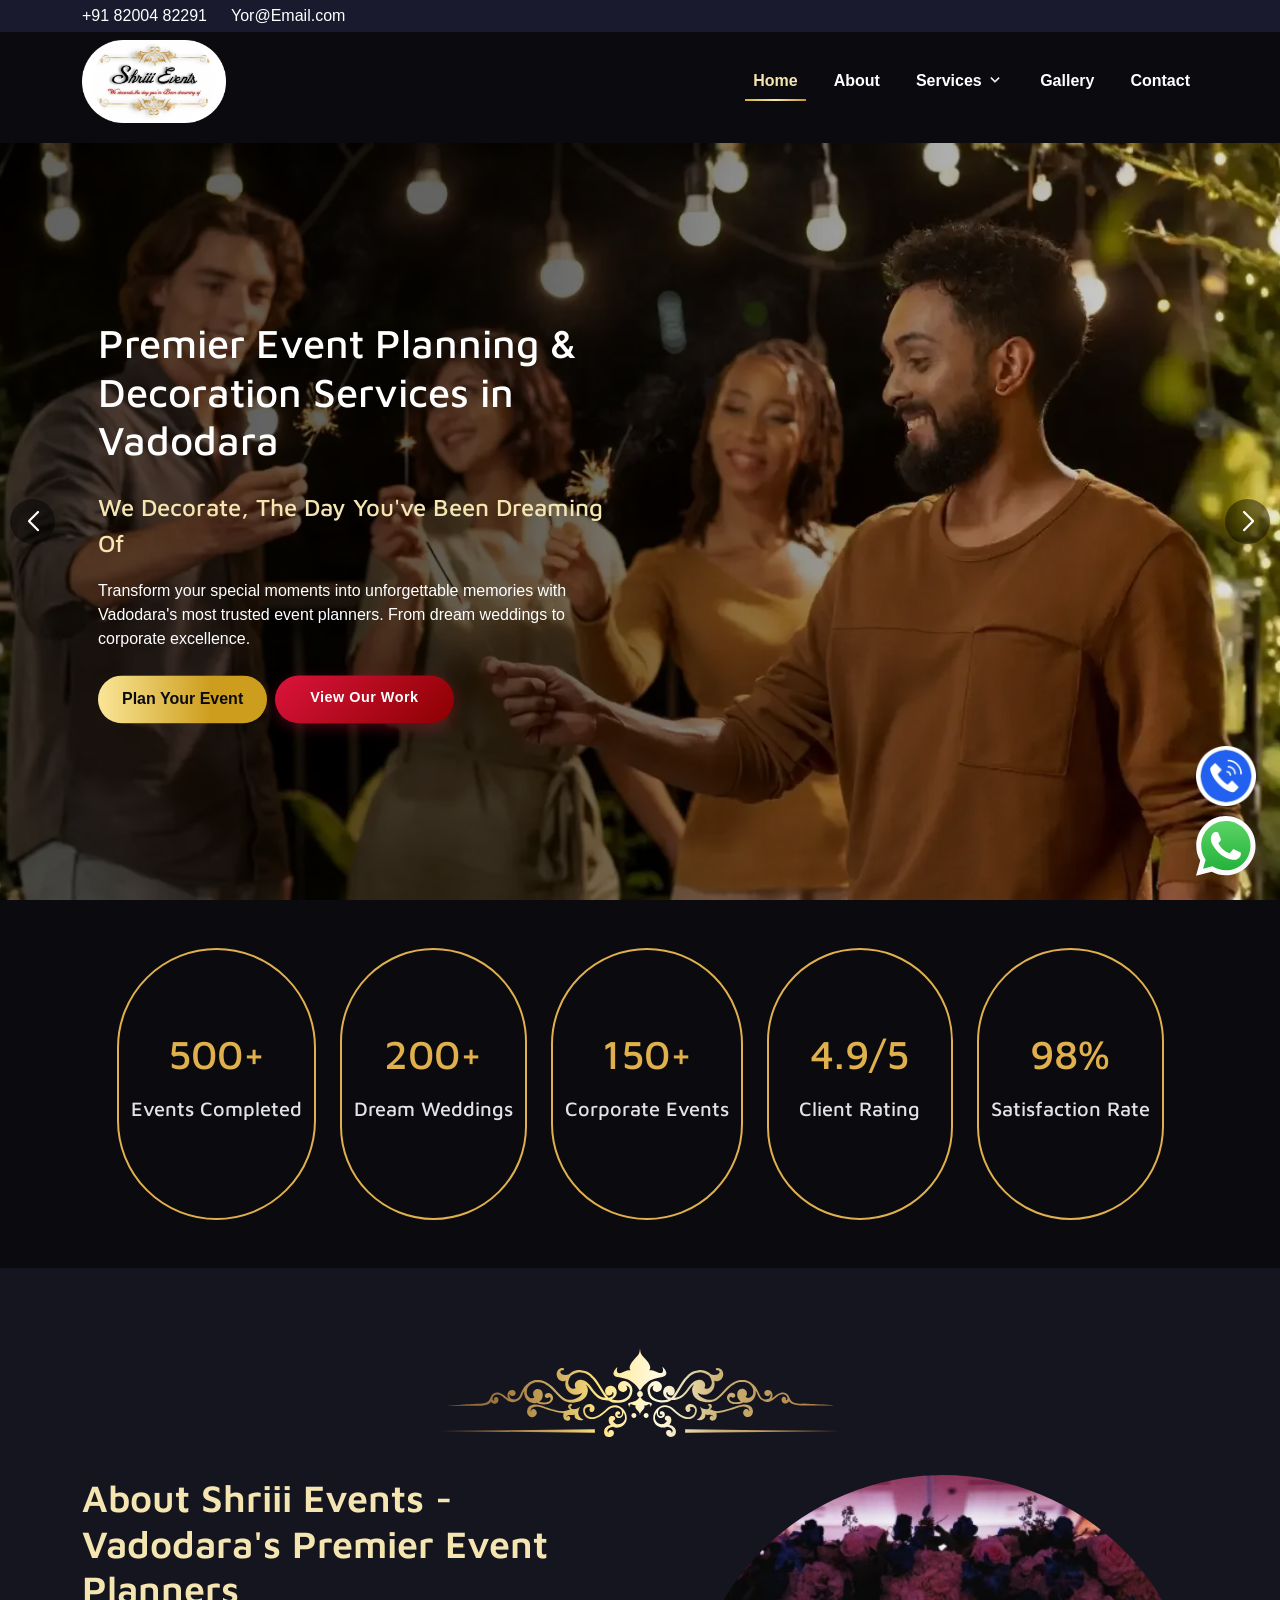
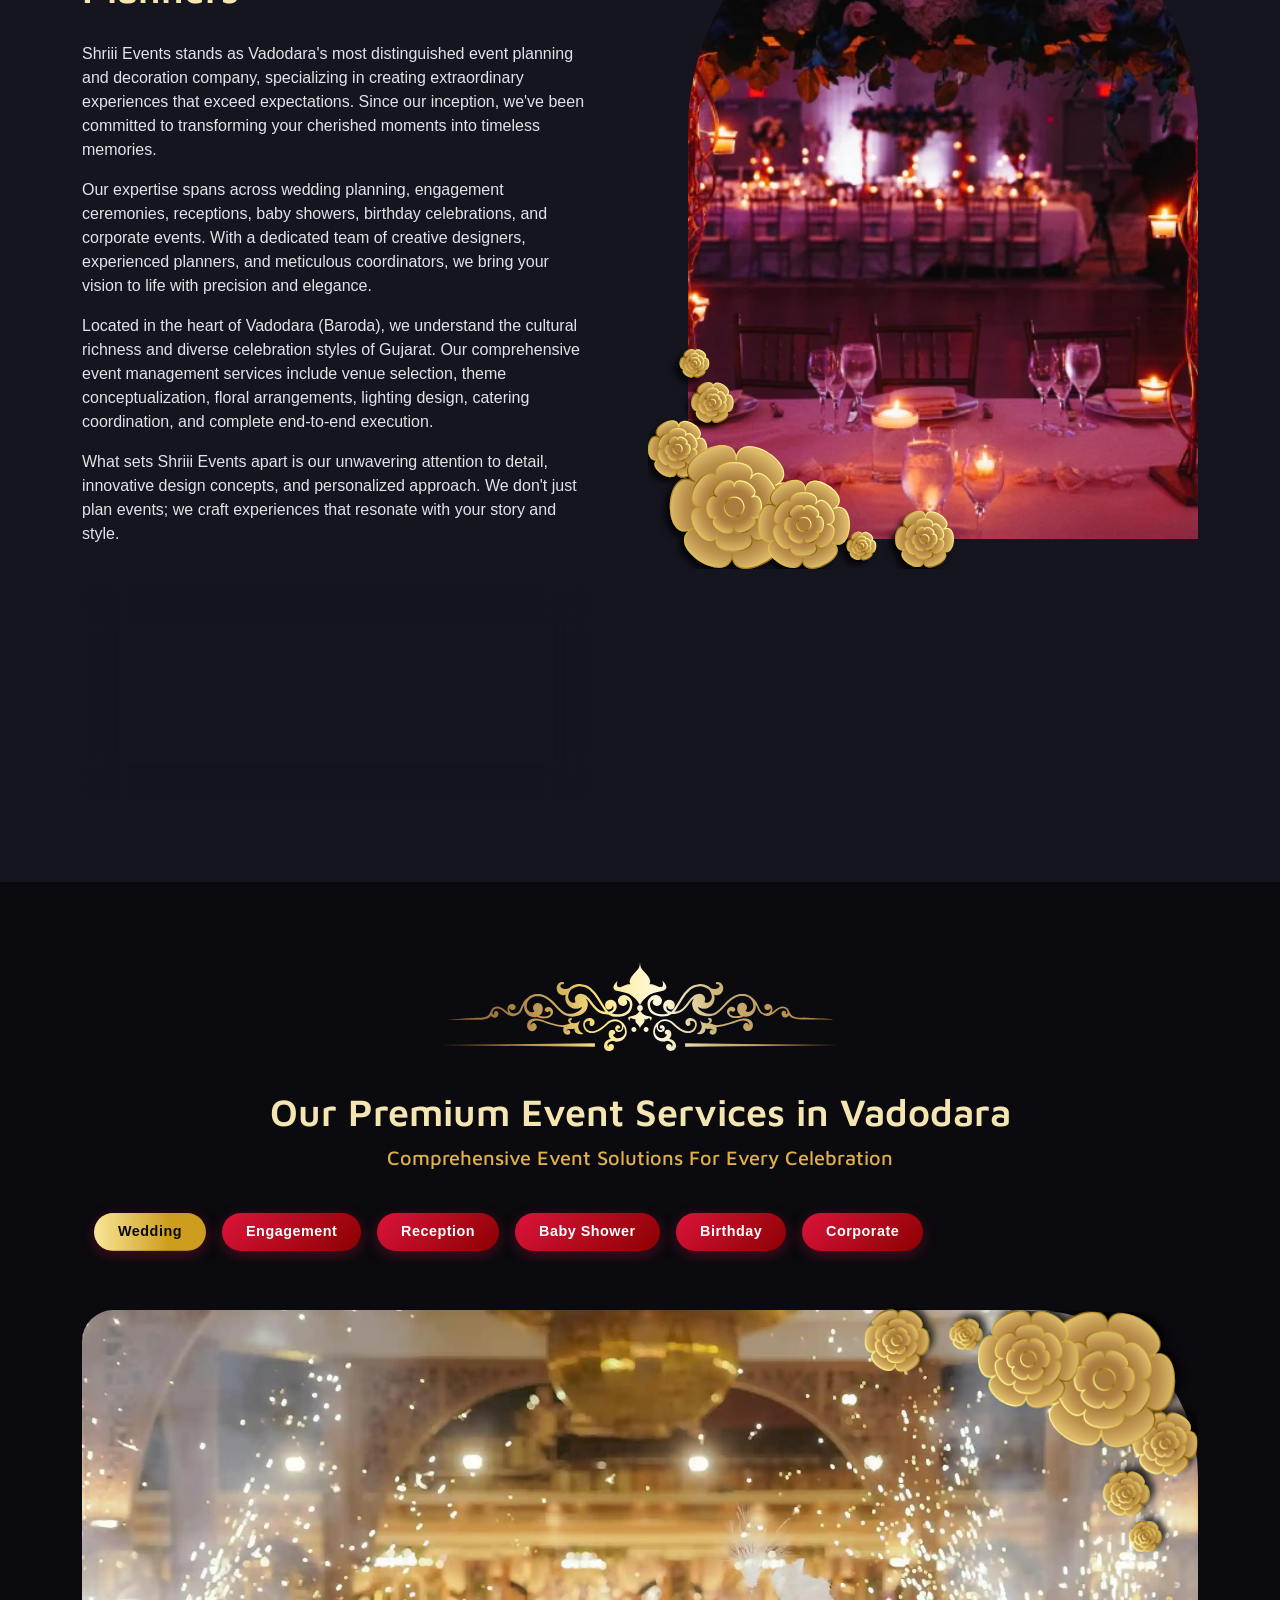
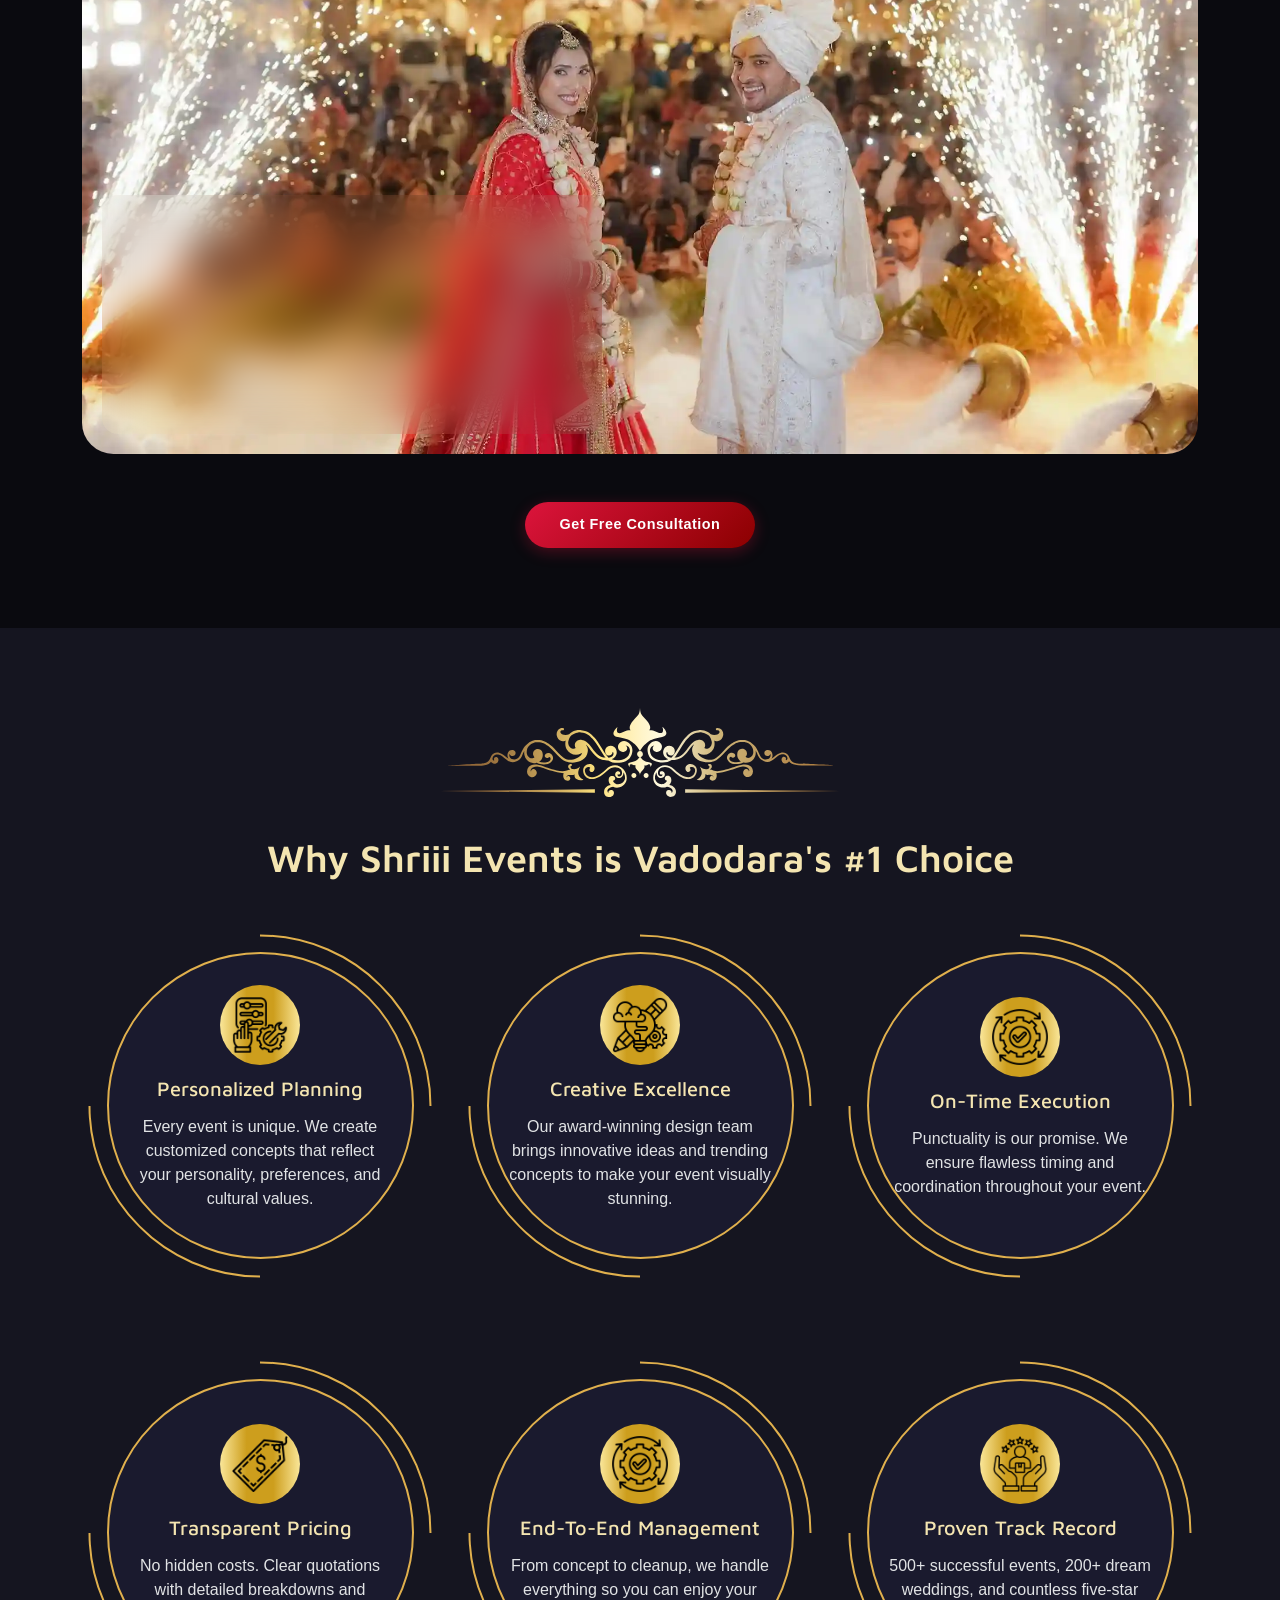
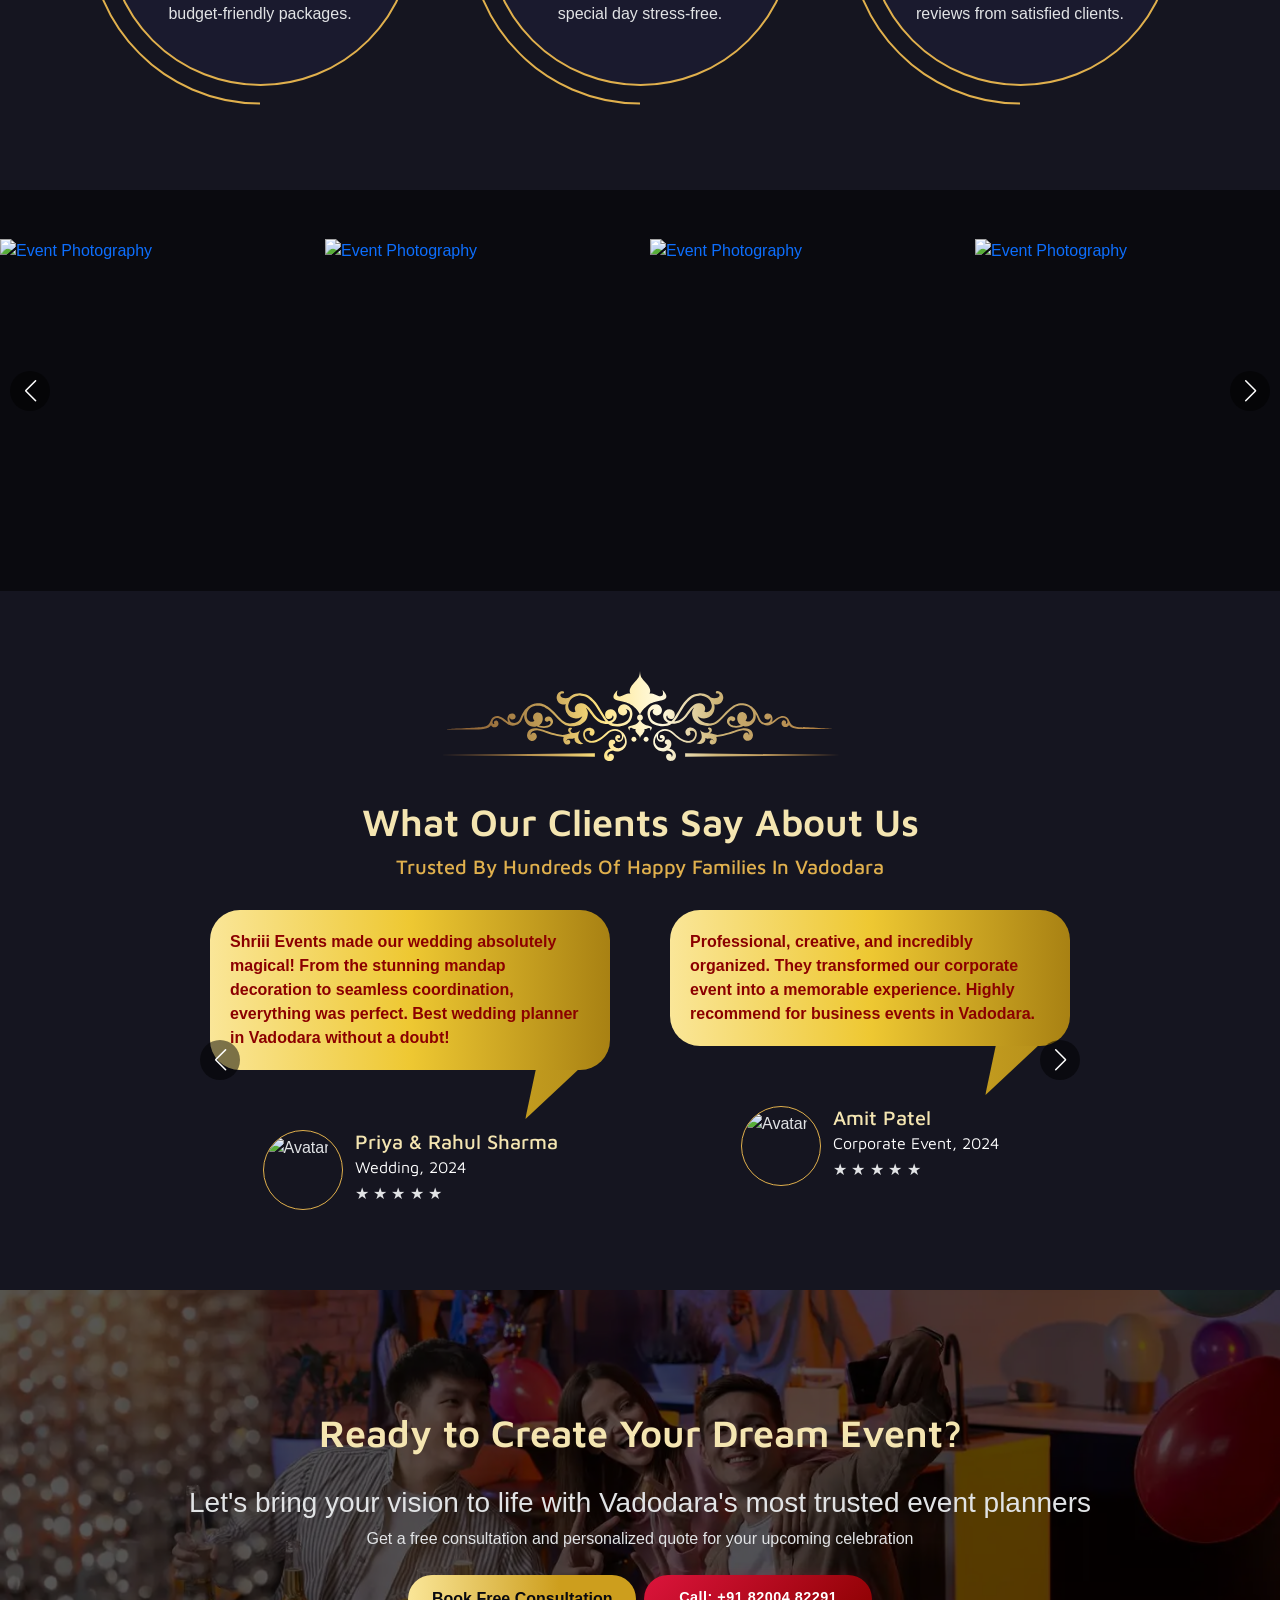
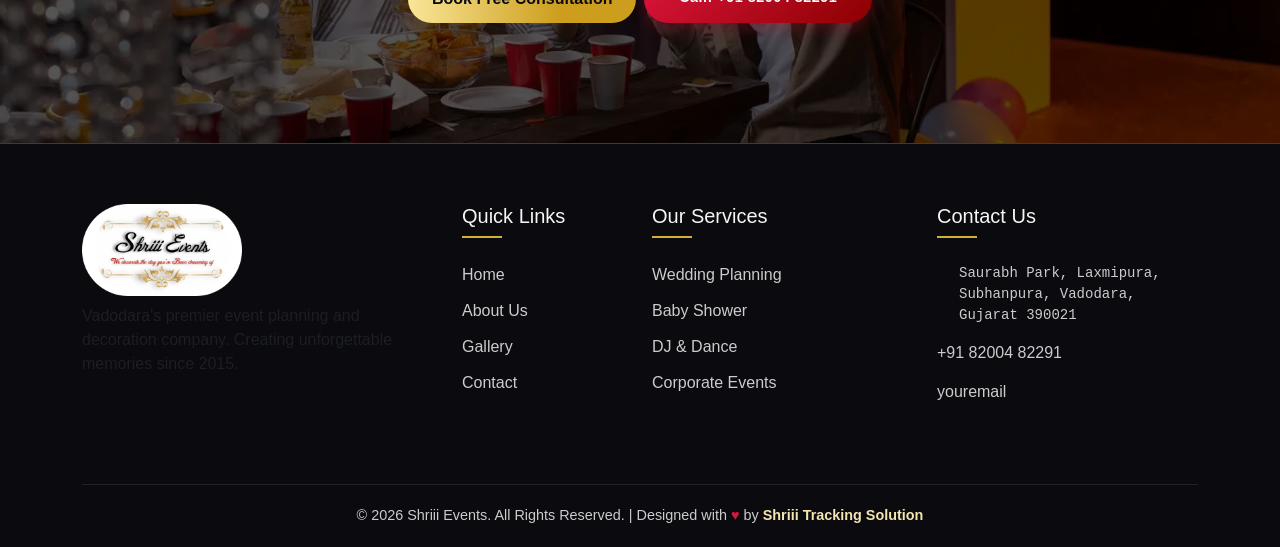
==== commit 6b81072d: "OG Image Uploaded" ====
--- a/index.html
+++ b/index.html
@@ -21,7 +21,7 @@
 <meta property="og:description" content="Transform your special moments with Vadodara's top event planners. Wedding, engagement, corporate events & more. 500+ successful events. Free consultation!">
 <meta property="og:url" content="https://www.shriiiievents.com/">
 <meta property="og:site_name" content="Shriii Events">
-<meta property="og:image" content="https://shriiitrackingsolutions.github.io/ShriiiEvents/image/OG_HomePage.webp">
+<meta property="og:image" content="https://shriiitrackingsolutions.github.io/ShriiiEvents/image/OG_HomePage.jpg">
 <meta property="og:image:width" content="1200">
 <meta property="og:image:height" content="630">
 
@@ -29,7 +29,7 @@
 <meta name="twitter:card" content="summary_large_image">
 <meta name="twitter:title" content="Best Event Planner in Vadodara | Shriii Events">
 <meta name="twitter:description" content="Premier event planning & decoration services in Vadodara. Wedding, corporate, birthday & all celebrations.">
-<meta name="twitter:image" content="https://shriiitrackingsolutions.github.io/ShriiiEvents/image/OG_HomePage.webp">
+<meta name="twitter:image" content="https://shriiitrackingsolutions.github.io/ShriiiEvents/image/OG_HomePage.jpg">
 
 
 <link fetchpriority="high" rel="preload" href="image/ShriiiEventsLogo.webp" as="image" type="image/webp" />
